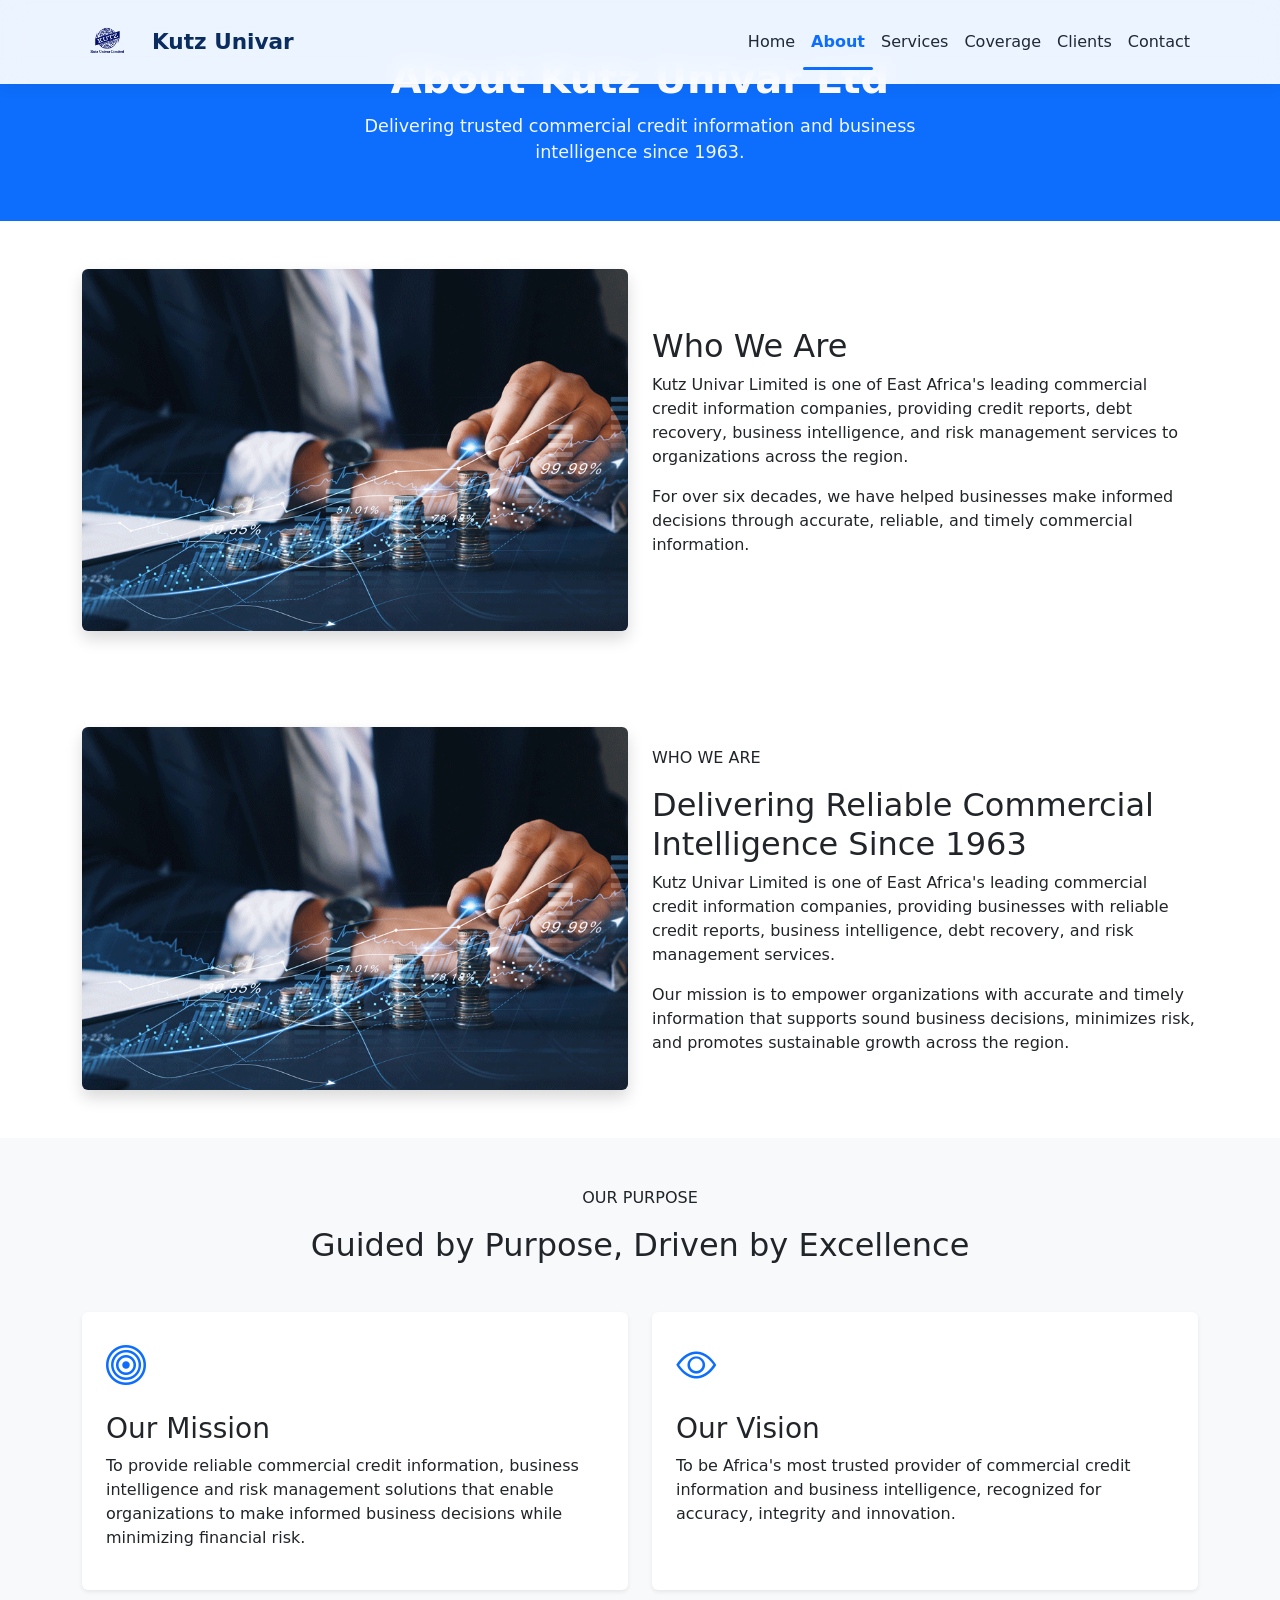
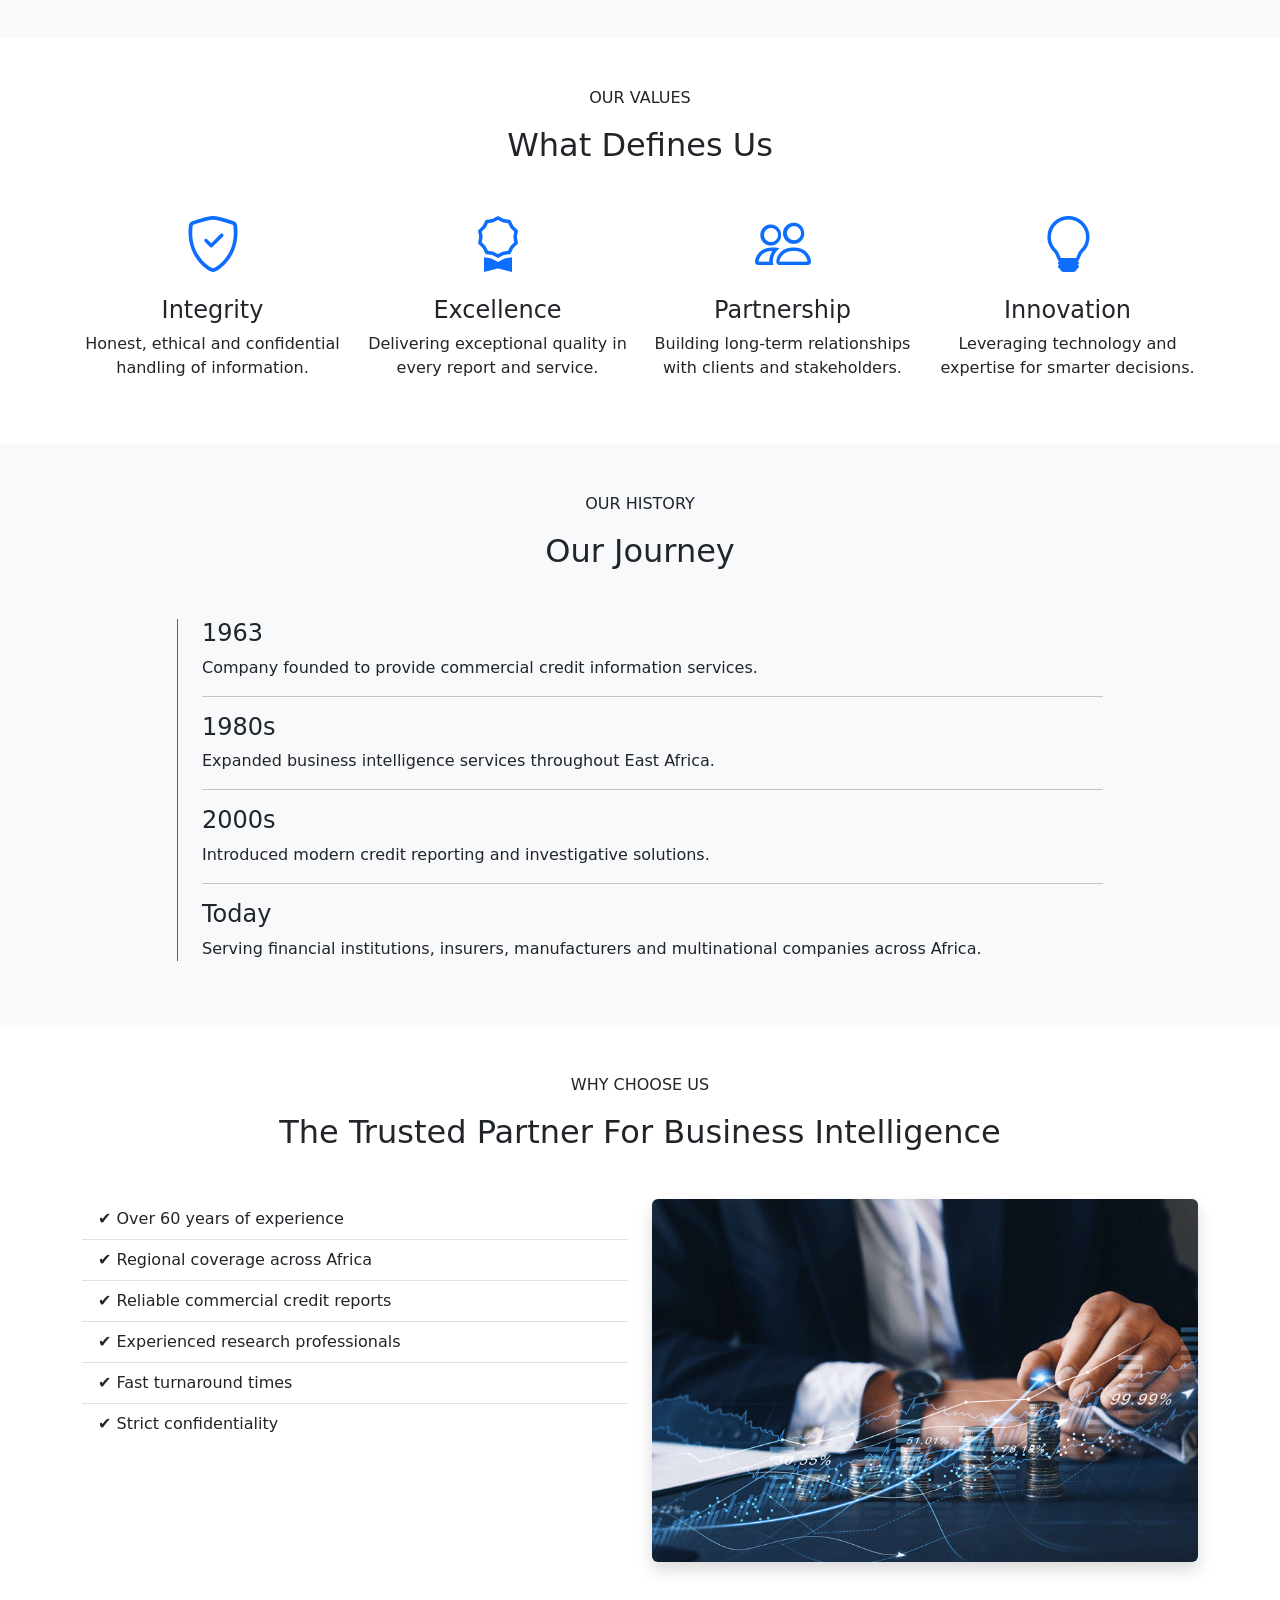
==== about.html @ 9edd84d5 "Update website design and content" ====
<!DOCTYPE html>
<html lang="en">

<head>

    <meta charset="UTF-8">
    <meta name="viewport" content="width=device-width, initial-scale=1.0">

    <title>Kutz Univar Limited</title>

    <!-- Google Fonts -->
    <link rel="preconnect" href="https://fonts.googleapis.com">
    <link rel="preconnect" href="https://fonts.gstatic.com" crossorigin>

    <link href="https://fonts.googleapis.com/css2?family=Inter:wght@300;400;500;600;700&family=Poppins:wght@500;600;700&display=swap" rel="stylesheet">

    <!-- Bootstrap CSS -->
    <link href="https://cdn.jsdelivr.net/npm/bootstrap@5.3.8/dist/css/bootstrap.min.css" rel="stylesheet">

    <!-- Bootstrap Icons -->
    <link rel="stylesheet"
          href="https://cdn.jsdelivr.net/npm/bootstrap-icons@1.11.3/font/bootstrap-icons.min.css">

    <!-- Custom CSS -->
    <link rel="stylesheet" href="assets/css/variables.css">
    <link rel="stylesheet" href="assets/css/style.css">
    <link rel="stylesheet" href="assets/css/responsive.css">

</head>

<body>

    <!-- ================= NAVIGATION ================= -->

    <nav class="navbar navbar-expand-lg fixed-top custom-navbar">

        <div class="container">

            <a class="navbar-brand d-flex align-items-center" href="index.html">
    <img src="assets/images/logo/kutz-univar-logo.png"
     alt="Kutz Univar Logo"
     class="logo me-2">

    <span class="fw-bold">Kutz Univar</span>
</a>

            <button class="navbar-toggler"
                    type="button"
                    data-bs-toggle="collapse"
                    data-bs-target="#mainMenu">

                <span class="navbar-toggler-icon"></span>

            </button>

            <div class="collapse navbar-collapse" id="mainMenu">

                <ul class="navbar-nav ms-auto">

                    <li class="nav-item">
                        <a class="nav-link" href="index.html">Home</a>
                    </li>

                    <li class="nav-item">
                       <a class="nav-link active" href="about.html">About</a>
                    </li>

                    <li class="nav-item">
                        <a class="nav-link" href="services.html">Services</a>
                    </li>

                    <li class="nav-item">
                        <a class="nav-link" href="coverage.html">Coverage</a>
                    </li>

                    <li class="nav-item">
                        <a class="nav-link" href="clients.html">Clients</a>
                    </li>

                    <li class="nav-item">
                        <a class="nav-link" href="contact.html">Contact</a>
                    </li>

                </ul>

            </div>

        </div>

    </nav>
<!-- ================= PAGE HEADER ================= -->

<section class="page-header">

    <div class="container text-center">

        <h1>About Kutz Univar Ltd</h1>

        <p>
            Delivering trusted commercial credit information and business intelligence since 1963.
        </p>

    </div>

</section>
<section class="about py-5">

    <div class="container">

        <div class="row align-items-center">

            <div class="col-lg-6">

                <img src="assets/images/about/about-image.jpg"
                     class="img-fluid rounded shadow"
                     alt="About Kutz Univar">

            </div>

            <div class="col-lg-6">

                <h2>Who We Are</h2>

                <p>

                    Kutz Univar Limited is one of East Africa's leading
                    commercial credit information companies, providing
                    credit reports, debt recovery, business intelligence,
                    and risk management services to organizations across
                    the region.

                </p>

                <p>

                    For over six decades, we have helped businesses make
                    informed decisions through accurate, reliable, and
                    timely commercial information.

                </p>

            </div>

        </div>

    </div>

</section>
<!-- ================= COMPANY STORY ================= -->

<section class="about py-5">

    <div class="container">

        <div class="row align-items-center">

            <div class="col-lg-6">

                <img src="assets/images/about/about-image.jpg"
                     class="img-fluid rounded shadow"
                     alt="About Kutz Univar">

            </div>

            <div class="col-lg-6">

                <span class="section-tag">
                    WHO WE ARE
                </span>

                <h2 class="section-title mt-3">

                    Delivering Reliable Commercial Intelligence Since 1963

                </h2>

                <p>

                    Kutz Univar Limited is one of East Africa's leading
                    commercial credit information companies, providing
                    businesses with reliable credit reports, business
                    intelligence, debt recovery, and risk management
                    services.

                </p>

                <p>

                    Our mission is to empower organizations with accurate
                    and timely information that supports sound business
                    decisions, minimizes risk, and promotes sustainable
                    growth across the region.

                </p>

            </div>

        </div>

    </div>

</section>
<!-- ================= MISSION & VISION ================= -->

<section class="py-5 bg-light">

    <div class="container">

        <div class="text-center mb-5">

            <span class="section-tag">OUR PURPOSE</span>

            <h2 class="section-title mt-3">
                Guided by Purpose, Driven by Excellence
            </h2>

        </div>

        <div class="row g-4">

            <div class="col-lg-6">

                <div class="card h-100 border-0 shadow-sm p-4">

                    <div class="mb-3">
                        <i class="bi bi-bullseye text-primary fs-1"></i>
                    </div>

                    <h3>Our Mission</h3>

                    <p>

                        To provide reliable commercial credit information,
                        business intelligence and risk management solutions
                        that enable organizations to make informed business
                        decisions while minimizing financial risk.

                    </p>

                </div>

            </div>

            <div class="col-lg-6">

                <div class="card h-100 border-0 shadow-sm p-4">

                    <div class="mb-3">
                        <i class="bi bi-eye text-primary fs-1"></i>
                    </div>

                    <h3>Our Vision</h3>

                    <p>

                        To be Africa's most trusted provider of commercial
                        credit information and business intelligence,
                        recognized for accuracy, integrity and innovation.

                    </p>

                </div>

            </div>

        </div>

    </div>

</section>
<!-- ================= CORE VALUES ================= -->

<section class="py-5">

<div class="container">

<div class="text-center mb-5">

<span class="section-tag">OUR VALUES</span>

<h2 class="section-title mt-3">

What Defines Us

</h2>

</div>

<div class="row text-center g-4">

<div class="col-md-3">

<i class="bi bi-shield-check display-4 text-primary"></i>

<h4 class="mt-3">Integrity</h4>

<p>Honest, ethical and confidential handling of information.</p>

</div>

<div class="col-md-3">

<i class="bi bi-award display-4 text-primary"></i>

<h4 class="mt-3">Excellence</h4>

<p>Delivering exceptional quality in every report and service.</p>

</div>

<div class="col-md-3">

<i class="bi bi-people display-4 text-primary"></i>

<h4 class="mt-3">Partnership</h4>

<p>Building long-term relationships with clients and stakeholders.</p>

</div>

<div class="col-md-3">

<i class="bi bi-lightbulb display-4 text-primary"></i>

<h4 class="mt-3">Innovation</h4>

<p>Leveraging technology and expertise for smarter decisions.</p>

</div>

</div>

</div>

</section>
<!-- ================= TIMELINE ================= -->

<section class="py-5 bg-light">

<div class="container">

<div class="text-center mb-5">

<span class="section-tag">

OUR HISTORY

</span>

<h2 class="section-title mt-3">

Our Journey

</h2>

</div>

<div class="row">

<div class="col-lg-10 mx-auto">

<div class="border-start border-primary ps-4">

<h4>1963</h4>

<p>Company founded to provide commercial credit information services.</p>

<hr>

<h4>1980s</h4>

<p>Expanded business intelligence services throughout East Africa.</p>

<hr>

<h4>2000s</h4>

<p>Introduced modern credit reporting and investigative solutions.</p>

<hr>

<h4>Today</h4>

<p>Serving financial institutions, insurers, manufacturers and multinational companies across Africa.</p>

</div>

</div>

</div>

</div>

</section>
<!-- ================= WHY CHOOSE US ================= -->

<section class="py-5">

<div class="container">

<div class="text-center mb-5">

<span class="section-tag">

WHY CHOOSE US

</span>

<h2 class="section-title mt-3">

The Trusted Partner For Business Intelligence

</h2>

</div>

<div class="row">

<div class="col-md-6">

<ul class="list-group list-group-flush">

<li class="list-group-item">✔ Over 60 years of experience</li>

<li class="list-group-item">✔ Regional coverage across Africa</li>

<li class="list-group-item">✔ Reliable commercial credit reports</li>

<li class="list-group-item">✔ Experienced research professionals</li>

<li class="list-group-item">✔ Fast turnaround times</li>

<li class="list-group-item">✔ Strict confidentiality</li>

</ul>

</div>

<div class="col-md-6">

<img src="assets/images/about/about-image.jpg"

class="img-fluid rounded shadow"

alt="Why Choose Us">

</div>

</div>

</div>

</section>

    <script src="https://cdn.jsdelivr.net/npm/bootstrap@5.3.8/dist/js/bootstrap.bundle.min.js"></script>


</body>

</html>
---- assets/css/style.css ----
/* ===========================
   HERO SECTION
=========================== */

.hero {
    position: relative;
    min-height: 100vh;
    display: flex;
    align-items: center;
    background: url("../images/hero/hero-bg.jpg") center center/cover no-repeat;
}

.hero-overlay {
    position: absolute;
    top: 0;
    left: 0;
    width: 100%;
    height: 100%;
    background: rgba(0, 0, 0, 0.6);
}

.hero-content {
    position: relative;
    z-index: 2;
    color: white;
}

.hero-tag {
    display: inline-block;
    background: #0d6efd;
    padding: 10px 20px;
    border-radius: 30px;
    margin-bottom: 20px;
    font-size: 14px;
    letter-spacing: 1px;
}

.hero h1 {
    font-size: 4rem;
    font-weight: bold;
    margin-bottom: 20px;
}

.hero p {
    font-size: 1.2rem;
    max-width: 650px;
    margin-bottom: 30px;
}

.hero-buttons {
    display: flex;
    gap: 15px;
    margin-bottom: 40px;
    flex-wrap: wrap;
}

.hero-stats {
    display: flex;
    gap: 40px;
    flex-wrap: wrap;
}

.hero-stats h3 {
    font-size: 2rem;
    margin-bottom: 5px;
}

.hero-stats span {
    color: #ddd;
}
/* ===========================
   SERVICES
=========================== */

.services {
    padding: 100px 0;
}

.service-card {
    background: #fff;
    padding: 40px 30px;
    border-radius: 15px;
    text-align: center;
    transition: 0.3s;
    box-shadow: 0 10px 30px rgba(0,0,0,0.08);
    height: 100%;
}

.service-card:hover {
    transform: translateY(-10px);
    box-shadow: 0 20px 40px rgba(0,0,0,0.12);
}

.service-card i {
    font-size: 48px;
    color: #0d6efd;
    margin-bottom: 20px;
}

.service-card h4 {
    font-weight: 600;
    margin-bottom: 15px;
}
/* ===========================
   LOGO
=========================== */

.navbar-brand img {
    height: 100px;
    width: auto;
}

.navbar-brand span {
    font-size: 1.3rem;
    font-weight: 700;
}
/* ===========================
   NAVBAR
=========================== */

.custom-navbar {
    background: rgba(255, 255, 255, 0.92);
    backdrop-filter: blur(12px);
    -webkit-backdrop-filter: blur(12px);
    box-shadow: 0 2px 15px rgba(0, 0, 0, 0.08);
    padding: 12px 0;
}

.custom-navbar .navbar-brand span {
    color: #0b2c5f;
    font-weight: 700;
}

.custom-navbar .nav-link {
    color: #1f2937;
    font-weight: 500;
    transition: color 0.3s ease;
}

.custom-navbar .nav-link:hover,
.custom-navbar .nav-link.active {
    color: #0d6efd;
}

.logo {
    height: 100px;
    width: auto;
    object-fit: contain;
}
/* ===========================
   PAGE HEADER
=========================== */

.page-header {

    background: linear-gradient(
        rgba(13, 110, 253, 0.85),
        rgba(13, 110, 253, 0.85)
    ),
    url("../images/hero/hero-bg.jpg");

    background-size: cover;
    background-position: center;
    background-repeat: no-repeat;

    padding: 180px 0 100px;

    text-align: center;

    color: #fff;

}

.page-header h1{

    font-size: 3.5rem;

    font-weight: 700;

    margin-bottom: 20px;

}

.page-header p{

    font-size: 1.2rem;

    max-width: 750px;

    margin: auto;

    opacity: .95;

}
/* ===========================
   SERVICE CARDS
=========================== */

.service-card{

    position: relative;

    min-height: 340px;

    border-radius: 20px;

    overflow: hidden;

    padding: 40px 30px;

    display: flex;

    flex-direction: column;

    justify-content: flex-end;

    color: white;

    background-size: cover;

    background-position: center;

    transition: .4s ease;

}
.service-card::before{

    content:"";

    position:absolute;

    top:0;

    left:0;

    width:100%;

    height:100%;

    background:rgba(0,0,0,.55);

}
.service-card>*{

    position:relative;

    z-index:2;

}
.service-card:hover{

    transform:translateY(-8px);

}
/* Service Background Images */

.service-credit{

    background-image:url("../images/services/credit-reports.jpg");

}

.service-investigation{

    background-image:url("../images/services/business-investigation.jpg");

}

.service-debt{

    background-image:url("../images/services/debt-recovery.jpg");

}

.service-market{

    background-image:url("../images/services/market-intelligence.jpg");

}

.service-due{

    background-image:url("../images/services/due-diligence.jpg");

}

.service-risk{

    background-image:url("../images/services/risk-management.jpg");

}
/* ===========================
   PROCESS SECTION
=========================== */

.process-section{

    background:#f8fafc;

}

.process-wrapper{

    display:flex;

    justify-content:space-between;

    gap:30px;

    position:relative;

    margin-top:60px;

}

.process-wrapper::before{

    content:"";

    position:absolute;

    top:45px;

    left:8%;

    width:84%;

    height:4px;

    background:#dbe4f0;

    z-index:1;

}

.process-step{

    flex:1;

    text-align:center;

    position:relative;

    z-index:2;

}

.process-icon{

    width:90px;

    height:90px;

    background:#0d6efd;

    border-radius:50%;

    margin:auto;

    display:flex;

    align-items:center;

    justify-content:center;

    color:#fff;

    font-size:2rem;

    box-shadow:0 10px 25px rgba(13,110,253,.25);

    transition:.3s;

}

.process-step:hover .process-icon{

    transform:translateY(-8px) scale(1.08);

    background:#084298;

}

.process-step h5{

    margin-top:25px;

    font-weight:700;

}

.process-step p{

    color:#666;

    font-size:.95rem;

    line-height:1.7;

}
/* ======================
CONTACT PAGE
====================== */

.page-banner{

padding:140px 0 80px;

background:#0b4f8a;

color:white;

text-align:center;

}

.page-banner h1{

font-size:52px;

font-weight:700;

}

.contact-section{

padding:80px 0;

}

.contact-card{

background:white;

padding:40px;

border-radius:12px;

box-shadow:0 15px 40px rgba(0,0,0,.08);

}

.contact-section h5{

margin-top:25px;

font-weight:700;

color:#0b4f8a;

}

.contact-section a{

text-decoration:none;

}

.contact-section .btn{

margin-top:15px;

}
/* ===========================
   PAGE HEADER
=========================== */

.page-header{
    background:#0d6efd;
    color:#fff;
    padding:55px 0;
    text-align:center;
}

.page-header h1{
    font-size:2.5rem;
    font-weight:700;
    margin-bottom:10px;
}

.page-header p{
    margin:0 auto;
    font-size:1.1rem;
    max-width:600px;
}
/* ===========================
   CONTACT
=========================== */

<h3 class="mb-4">Get in Touch</h3>

<div class="contact-card">

    <h5>Office Address</h5>

    <p>
        P.O. Box 40756-00100<br>
        Nairobi, Kenya
    </p>

    <hr>

    <h5>Telephone</h5>

    <p>
        020 6650389<br>
        020 6558616<br>
        020 6558747<br>
        020 650389<br>
        020 6650390
    </p>

    <hr>

    <h5>Mobile</h5>

    <p>
        +254 737 541434<br>
        +254 795 012221
    </p>

    <hr>

    <h5>Email</h5>

    <p>
        reporting@kutzunivar.com<br>
        collection@kutzunivar.com
    </p>

</div>
/* Navigation */

.navbar-nav .nav-link{
    color:#333;
    font-weight:500;
    margin-left:10px;
    transition:0.3s;
}

.navbar-nav .nav-link:hover{
    color:#0d6efd;
}

.navbar-nav .nav-link.active{
    color:#0d6efd !important;
    font-weight:700;
    position:relative;
}

.navbar-nav .nav-link.active::after{
    content:"";
    position:absolute;
    left:0;
    bottom:-8px;
    width:100%;
    height:3px;
    background:#0d6efd;
    border-radius:5px;
}
/* ===========================
   NAVBAR IMPROVEMENTS
=========================== */

.navbar{

    padding:12px 0;

    transition:0.3s;

}

.navbar-brand{

    display:flex;

    align-items:center;

    font-size:1.4rem;

    font-weight:700;

}

.navbar-nav .nav-link{

    padding:8px 15px;

    font-size:16px;

}
/* ===========================
   LOGO
=========================== */

.navbar-brand{

    display:flex;
    align-items:center;
    gap:12px;
    text-decoration:none;

}

.navbar-brand .logo{

    width:50px;
    height:50px;
    object-fit:contain;

}

.navbar-brand span{

    font-size:1.35rem;
    font-weight:700;
    color:#212529;
    line-height:1;

}
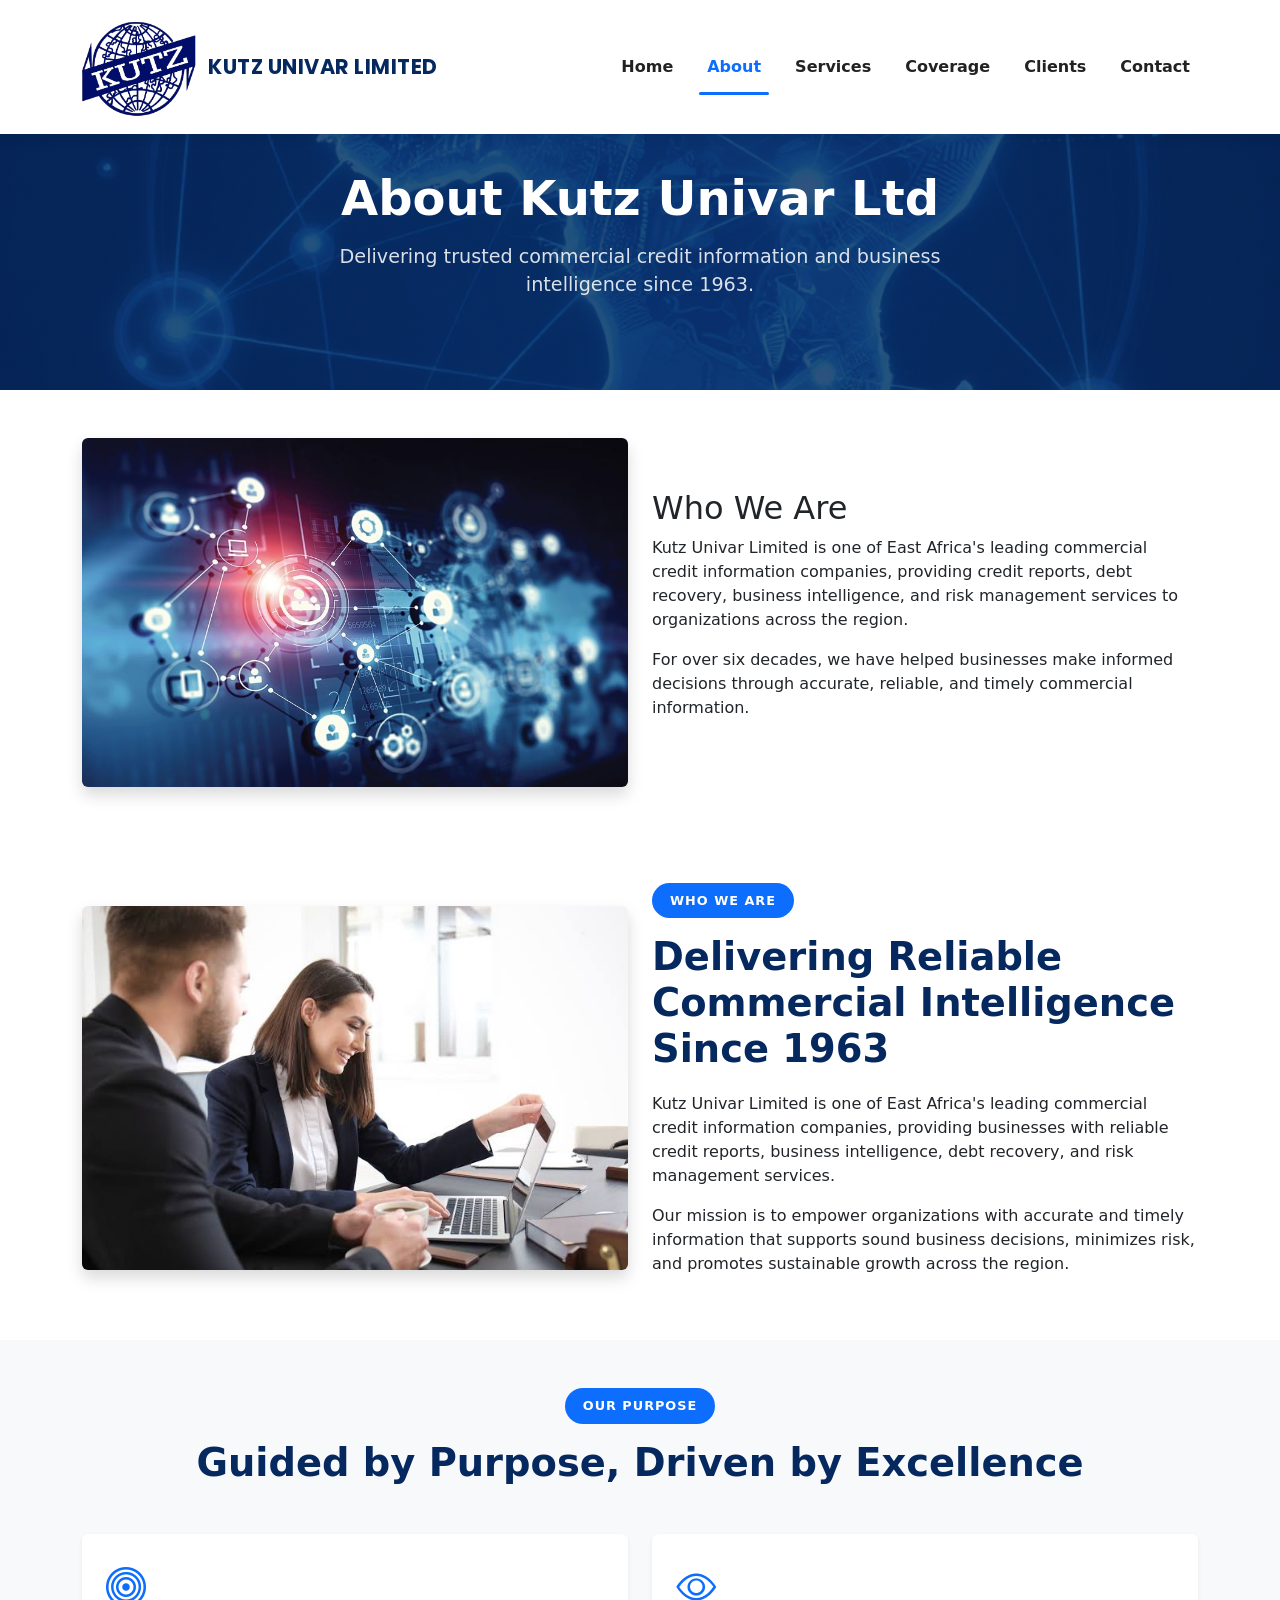
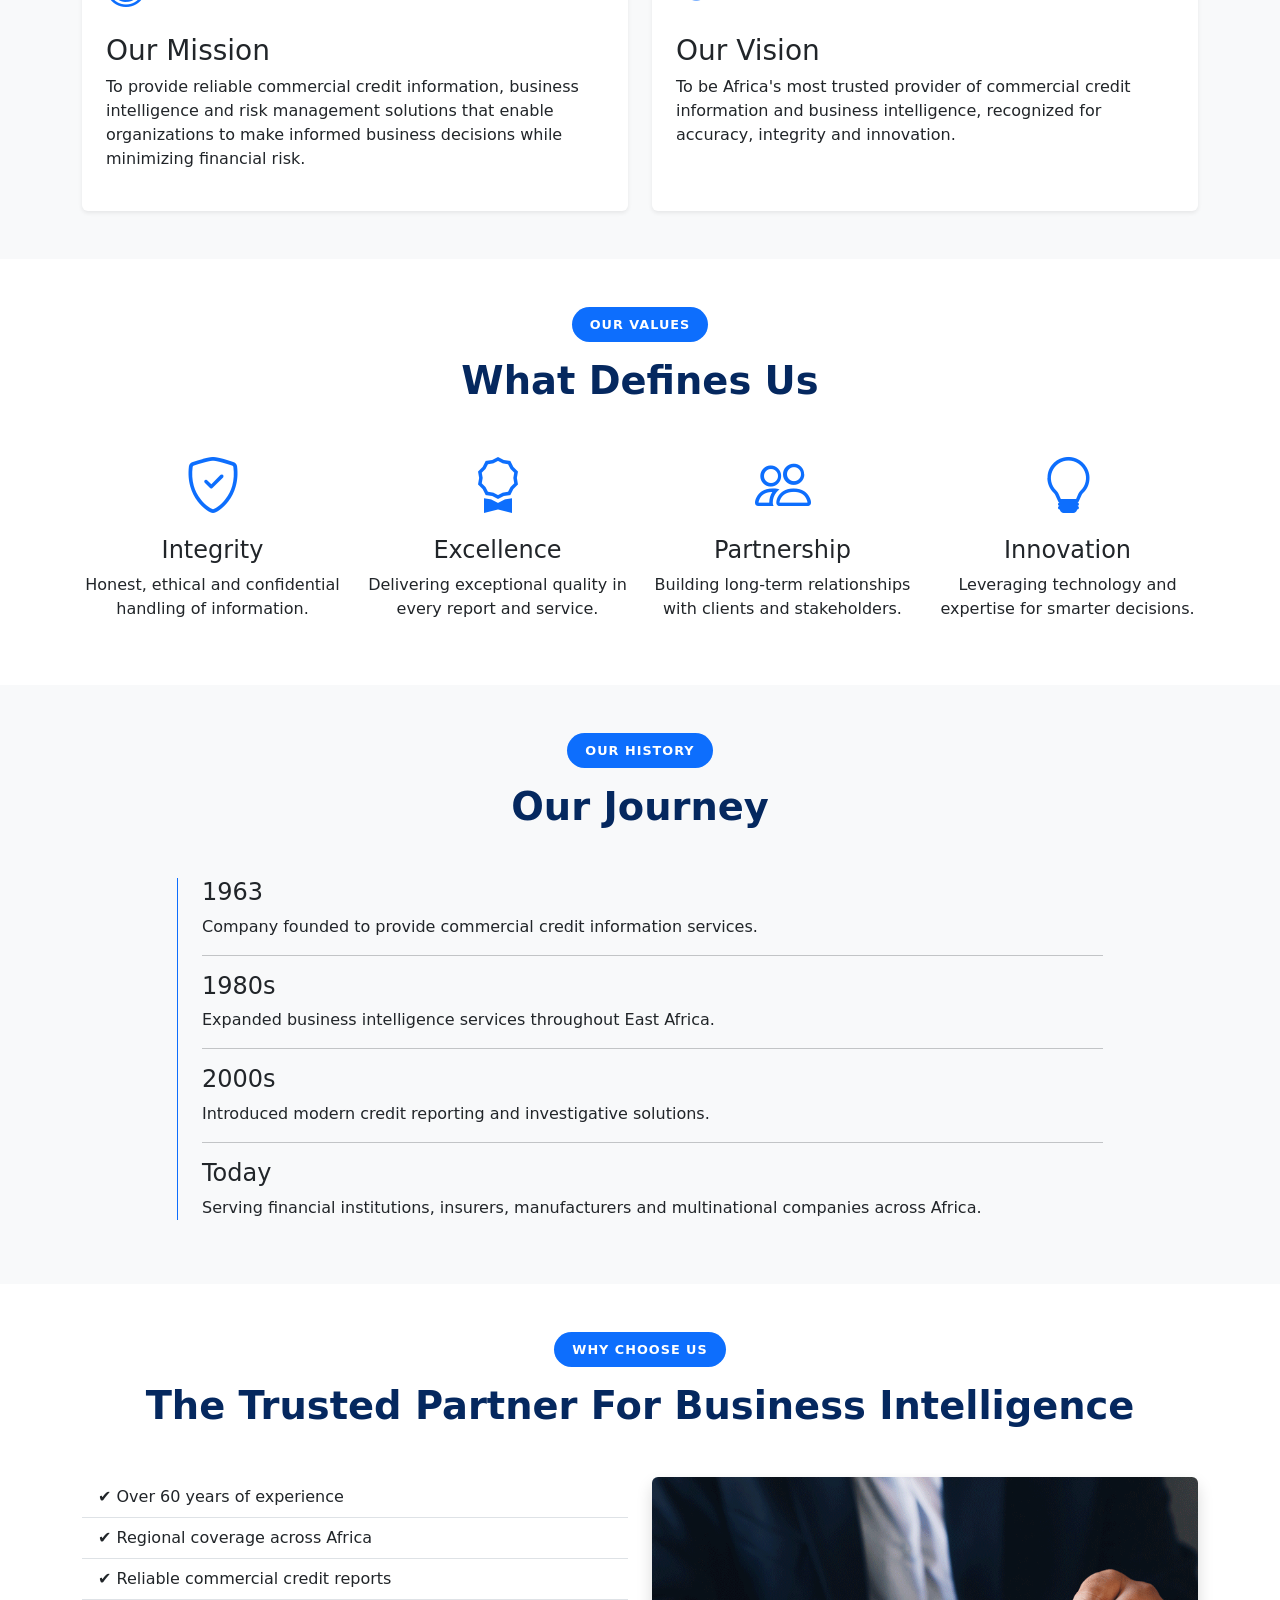
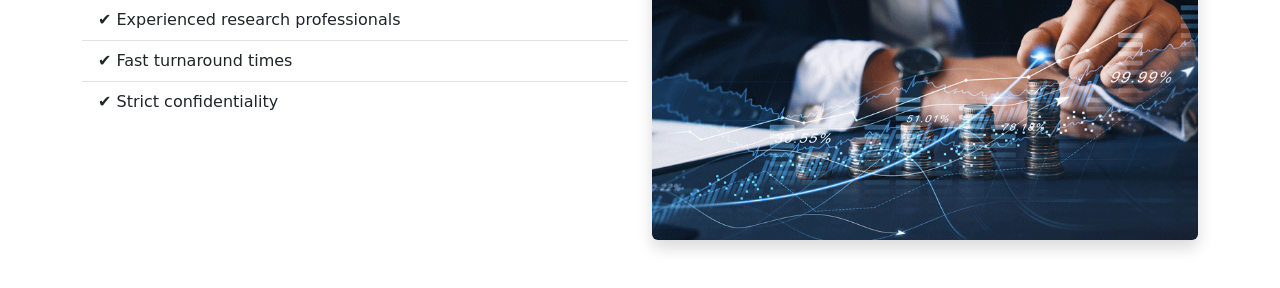
==== commit cf716c7f: "Redesign company pages and standardize navigation" ====
--- a/about.html
+++ b/about.html
@@ -37,11 +37,15 @@
         <div class="container">
 
             <a class="navbar-brand d-flex align-items-center" href="index.html">
+
     <img src="assets/images/logo/kutz-univar-logo.png"
-     alt="Kutz Univar Logo"
-     class="logo me-2">
-
-    <span class="fw-bold">Kutz Univar</span>
+         alt="Kutz Univar Limited Logo"
+         class="navbar-logo">
+
+    <span class="company-name">
+        KUTZ UNIVAR LIMITED
+    </span>
+
 </a>
 
             <button class="navbar-toggler"
@@ -111,7 +115,7 @@
 
             <div class="col-lg-6">
 
-                <img src="assets/images/about/about-image.jpg"
+                <img src="assets/images/about/who-we-are.jpg"
                      class="img-fluid rounded shadow"
                      alt="About Kutz Univar">
 
@@ -156,7 +160,7 @@
 
             <div class="col-lg-6">
 
-                <img src="assets/images/about/about-image.jpg"
+                <img src="assets/images/about/commercial-intelligence.jpg"
                      class="img-fluid rounded shadow"
                      alt="About Kutz Univar">
 
--- a/assets/css/style.css
+++ b/assets/css/style.css
@@ -118,34 +118,41 @@
    NAVBAR
 =========================== */
 
-.custom-navbar {
-    background: rgba(255, 255, 255, 0.92);
-    backdrop-filter: blur(12px);
-    -webkit-backdrop-filter: blur(12px);
-    box-shadow: 0 2px 15px rgba(0, 0, 0, 0.08);
-    padding: 12px 0;
-}
-
-.custom-navbar .navbar-brand span {
-    color: #0b2c5f;
-    font-weight: 700;
-}
-
-.custom-navbar .nav-link {
-    color: #1f2937;
-    font-weight: 500;
-    transition: color 0.3s ease;
-}
-
-.custom-navbar .nav-link:hover,
-.custom-navbar .nav-link.active {
-    color: #0d6efd;
-}
-
-.logo {
-    height: 100px;
-    width: auto;
-    object-fit: contain;
+.custom-navbar{
+    background:#ffffff;
+    box-shadow:0 8px 30px rgba(0,0,0,.08);
+    padding:12px 0;
+    transition:.3s;
+}
+
+.navbar-brand{
+    display:flex;
+    align-items:center;
+    gap:15px;
+}
+
+.navbar-logo{
+    width:78px;
+    height:auto;
+}
+
+.company-name{
+    font-family:'Poppins',sans-serif;
+    font-size:1.6rem;
+    font-weight:700;
+    color:#0b2d69;
+    letter-spacing:.5px;
+}
+
+.navbar-nav .nav-link{
+    color:#222;
+    font-weight:600;
+    margin-left:18px;
+}
+
+.navbar-nav .nav-link:hover,
+.navbar-nav .nav-link.active{
+    color:#0b2d69;
 }
 /* ===========================
    PAGE HEADER
@@ -589,32 +596,1404 @@
     font-size:16px;
 
 }
-/* ===========================
-   LOGO
-=========================== */
+/* ==========================
+   NAVBAR LOGO
+========================== */
 
 .navbar-brand{
-
     display:flex;
     align-items:center;
     gap:12px;
     text-decoration:none;
-
-}
-
-.navbar-brand .logo{
-
-    width:50px;
-    height:50px;
+}
+
+.navbar-logo{
+    width:65px;
+    height:65px;
     object-fit:contain;
-
-}
-
-.navbar-brand span{
-
+}
+
+.company-name{
+    font-family:'Poppins', sans-serif;
     font-size:1.35rem;
     font-weight:700;
-    color:#212529;
-    line-height:1;
-
+    color:#05285F;
+}
+
+.custom-navbar{
+    background:#fff;
+    padding:12px 0;
+    box-shadow:0 2px 12px rgba(0,0,0,.08);
+}
+/*==========================
+    PAGE BANNER
+==========================*/
+
+.page-header {
+    background: linear-gradient(rgba(5, 40, 95, 0.80), rgba(5, 40, 95, 0.80)),
+                url("../images/backgrounds/africa-Network.png");
+    background-size: cover;
+    background-position: center;
+    background-repeat: no-repeat;
+    padding: 160px 0 90px;
+    text-align: center;
+    color: #fff;
+}
+
+.page-header h1 {
+    font-size: 3rem;
+    font-weight: 700;
+    margin-bottom: 15px;
+}
+
+.page-header p {
+    font-size: 1.2rem;
+    max-width: 700px;
+    margin: auto;
+    color: rgba(255,255,255,.9);
+}
+/* ==========================
+   SECTION TITLES
+========================== */
+
+.section-tag {
+    display: inline-block;
+    background: #0d6efd;
+    color: #fff;
+    padding: 8px 18px;
+    border-radius: 30px;
+    font-size: .8rem;
+    font-weight: 600;
+    letter-spacing: 1px;
+    text-transform: uppercase;
+}
+
+.section-title {
+    font-size: 2.4rem;
+    font-weight: 700;
+    color: #05285f;
+    margin-bottom: 20px;
+}
+section {
+    padding-top: 80px;
+    padding-bottom: 80px;
+}
+/* ==========================
+   WHO WE SERVE
+========================== */
+
+.who-we-serve{
+
+    background:#ffffff;
+
+}
+
+.service-list{
+
+    display:flex;
+
+    flex-direction:column;
+
+    gap:25px;
+
+}
+
+.service-item{
+
+    display:flex;
+
+    gap:20px;
+
+    align-items:flex-start;
+
+}
+
+.icon-circle{
+
+    width:60px;
+
+    height:60px;
+
+    border-radius:50%;
+
+    background:#0d6efd;
+
+    color:#fff;
+
+    display:flex;
+
+    justify-content:center;
+
+    align-items:center;
+
+    font-size:28px;
+
+    flex-shrink:0;
+
+}
+
+.service-item h5{
+
+    font-weight:700;
+
+    color:#05285f;
+
+    margin-bottom:6px;
+
+}
+
+.service-item p{
+
+    margin:0;
+
+    color:#666;
+
+}
+/* ==========================
+   WHY CLIENTS
+========================== */
+
+.why-clients{
+
+    background:#f8fafc;
+
+}
+
+.feature-card{
+
+    background:#fff;
+
+    border-radius:18px;
+
+    padding:40px 30px;
+
+    text-align:center;
+
+    height:100%;
+
+    box-shadow:0 12px 35px rgba(0,0,0,.08);
+
+    transition:.35s;
+
+}
+
+.feature-card:hover{
+
+    transform:translateY(-10px);
+
+    box-shadow:0 20px 45px rgba(0,0,0,.15);
+
+}
+
+.feature-icon{
+
+    width:80px;
+
+    height:80px;
+
+    border-radius:50%;
+
+    margin:auto;
+
+    margin-bottom:25px;
+
+    background:#0d6efd;
+
+    color:#fff;
+
+    display:flex;
+
+    justify-content:center;
+
+    align-items:center;
+
+    font-size:34px;
+
+}
+
+.feature-card h3{
+
+    color:#0d6efd;
+
+    font-weight:700;
+
+    margin-bottom:8px;
+
+}
+
+.feature-card h5{
+
+    font-weight:600;
+
+    margin-bottom:15px;
+
+}
+
+.feature-card p{
+
+    color:#666;
+
+    margin:0;
+
+}
+/* ==========================
+   WORK PROCESS
+========================== */
+
+.work-process{
+
+    background:#ffffff;
+
+}
+
+.process-card{
+
+    background:#fff;
+
+    padding:35px;
+
+    border-radius:18px;
+
+    text-align:center;
+
+    height:100%;
+
+    border:1px solid #ececec;
+
+    box-shadow:0 10px 30px rgba(0,0,0,.08);
+
+    transition:.35s;
+
+}
+
+.process-card:hover{
+
+    transform:translateY(-8px);
+
+    box-shadow:0 18px 40px rgba(0,0,0,.15);
+
+}
+
+.process-number{
+
+    width:70px;
+
+    height:70px;
+
+    margin:auto;
+
+    margin-bottom:25px;
+
+    border-radius:50%;
+
+    background:#0d6efd;
+
+    color:#fff;
+
+    display:flex;
+
+    justify-content:center;
+
+    align-items:center;
+
+    font-size:24px;
+
+    font-weight:700;
+
+}
+
+.process-card h5{
+
+    font-weight:700;
+
+    margin-bottom:15px;
+
+    color:#05285f;
+
+}
+
+.process-card p{
+
+    color:#666;
+
+    margin:0;
+
+}
+/* ==========================
+   CALL TO ACTION
+========================== */
+
+.cta-section{
+
+    position:relative;
+
+    background:url("../images/backgrounds/africa-Network.png") center center/cover no-repeat;
+
+    padding:120px 0;
+
+    color:#fff;
+
+    overflow:hidden;
+
+}
+
+.cta-overlay{
+
+    position:absolute;
+
+    top:0;
+
+    left:0;
+
+    width:100%;
+
+    height:100%;
+
+    background:rgba(5,40,95,.82);
+
+}
+
+.cta-section .container{
+
+    position:relative;
+
+    z-index:2;
+
+}
+
+.cta-section h2{
+
+    font-size:3rem;
+
+    font-weight:700;
+
+}
+
+.cta-section p{
+
+    color:rgba(255,255,255,.92);
+
+    max-width:750px;
+
+    margin:auto;
+
+}
+
+.cta-section .btn{
+
+    padding:14px 32px;
+
+    border-radius:50px;
+
+    font-weight:600;
+
+}
+
+.cta-section .btn-primary{
+
+    background:#0d6efd;
+
+    border:none;
+
+}
+
+.cta-section .btn-outline-light:hover{
+
+    background:#fff;
+
+    color:#05285f;
+
+}
+/* ==========================
+   FOOTER
+========================== */
+
+.footer{
+
+    background:#05285f;
+
+    color:#fff;
+
+    padding:70px 0 25px;
+
+}
+
+.footer h4,
+.footer h5{
+
+    margin-bottom:20px;
+
+    font-weight:700;
+
+}
+
+.footer p{
+
+    color:#d7d7d7;
+
+}
+
+.footer ul{
+
+    padding:0;
+
+}
+
+.footer li{
+
+    margin-bottom:10px;
+
+}
+
+.footer a{
+
+    color:#d7d7d7;
+
+    text-decoration:none;
+
+    transition:.3s;
+
+}
+
+.footer a:hover{
+
+    color:#fff;
+
+    padding-left:5px;
+
+}
+
+.footer hr{
+
+    margin:40px 0 20px;
+
+    border-color:rgba(255,255,255,.2);
+
+}
+/* ==========================
+   COVERAGE - COUNTRIES
+========================== */
+
+.country-card{
+
+    background:#fff;
+
+    border-radius:16px;
+
+    padding:35px 20px;
+
+    text-align:center;
+
+    box-shadow:0 8px 25px rgba(0,0,0,.08);
+
+    transition:.3s;
+
+    height:100%;
+}
+
+.country-card:hover{
+
+    transform:translateY(-8px);
+
+    box-shadow:0 15px 35px rgba(0,0,0,.15);
+}
+
+.country-card{
+
+    font-size:3rem;
+}
+
+.country-card h5{
+
+    margin-top:15px;
+
+    color:#05285F;
+
+    font-weight:600;
+}
+/* ==========================
+   AFRICA NETWORK
+========================== */
+
+.coverage-network{
+
+    background:#f8fafc;
+
+}
+
+.country-list{
+
+    display:flex;
+
+    flex-direction:column;
+
+    gap:18px;
+
+}
+
+.country-item{
+
+    display:flex;
+
+    align-items:center;
+
+    gap:18px;
+
+    background:#fff;
+
+    padding:18px 22px;
+
+    border-radius:14px;
+
+    box-shadow:0 8px 20px rgba(0,0,0,.08);
+
+    transition:.3s;
+
+}
+
+.country-item:hover{
+
+    transform:translateX(8px);
+
+    box-shadow:0 15px 35px rgba(0,0,0,.12);
+
+}
+
+.country-item span{
+
+    font-size:2rem;
+
+}
+
+.country-item h5{
+
+    margin:0;
+
+    color:#05285F;
+
+    font-weight:600;
+
+}
+
+.country-item small{
+
+    color:#777;
+
+}
+/* ==========================
+   COVERAGE FEATURES
+========================== */
+
+.coverage-feature{
+
+    background:#ffffff;
+
+    border-radius:18px;
+
+    padding:35px 25px;
+
+    text-align:center;
+
+    height:100%;
+
+    border:1px solid #e5e7eb;
+
+    box-shadow:0 10px 30px rgba(0,0,0,.08);
+
+    transition:.35s;
+
+}
+
+.coverage-feature:hover{
+
+    transform:translateY(-8px);
+
+    box-shadow:0 20px 40px rgba(0,0,0,.15);
+
+}
+
+.coverage-feature h3{
+
+    color:#0d6efd;
+
+    font-size:2.3rem;
+
+    font-weight:700;
+
+    margin-bottom:10px;
+
+}
+
+.coverage-feature p{
+
+    margin:0;
+
+    color:#555;
+
+}
+/*==========================
+   COVERAGE PROCESS
+===========================*/
+
+.coverage-process{
+
+    background:#f8fafc;
+
+}
+
+.process-card{
+
+    background:#fff;
+
+    border-radius:18px;
+
+    padding:40px 30px;
+
+    text-align:center;
+
+    height:100%;
+
+    box-shadow:0 10px 30px rgba(0,0,0,.08);
+
+    transition:.35s;
+
+    border-top:5px solid #0d6efd;
+
+}
+
+.process-card:hover{
+
+    transform:translateY(-10px);
+
+    box-shadow:0 18px 40px rgba(0,0,0,.15);
+
+}
+
+.process-icon{
+
+    width:90px;
+
+    height:90px;
+
+    margin:0 auto 25px;
+
+    border-radius:50%;
+
+    background:linear-gradient(135deg,#0d6efd,#004aad);
+
+    display:flex;
+
+    justify-content:center;
+
+    align-items:center;
+
+    color:#fff;
+
+    font-size:2.2rem;
+
+    box-shadow:0 10px 25px rgba(13,110,253,.30);
+
+}
+.process-card h4{
+
+    color:#05285F;
+
+    margin-bottom:15px;
+
+    font-weight:700;
+
+}
+
+.process-card p{
+
+    color:#666;
+
+    margin-bottom:0;
+
+}
+/*==========================
+      COVERAGE CTA
+===========================*/
+
+.coverage-cta{
+
+    background:#f8fafc;
+
+}
+
+.cta-box{
+
+    background:linear-gradient(135deg,#05285F,#0d6efd);
+
+    color:#fff;
+
+    padding:60px;
+
+    border-radius:24px;
+
+    box-shadow:0 20px 50px rgba(0,0,0,.20);
+
+}
+
+.cta-box h2{
+
+    font-size:2.3rem;
+
+    font-weight:700;
+
+    margin-bottom:20px;
+
+}
+
+.cta-box p{
+
+    opacity:.95;
+
+}
+
+.cta-box .btn{
+
+    padding:14px 30px;
+
+    font-weight:600;
+
+    border-radius:50px;
+
+}
+
+.cta-box .btn-outline-primary{
+
+    background:#fff;
+
+    color:#05285F;
+
+    border-color:#fff;
+
+}
+
+.cta-box .btn-outline-primary:hover{
+
+    background:transparent;
+
+    color:#fff;
+
+    border-color:#fff;
+
+}
+/*==========================
+      CONTACT PAGE
+===========================*/
+
+.contact-card{
+
+    background:#ffffff;
+
+    border-radius:20px;
+
+    padding:35px;
+
+    box-shadow:0 15px 35px rgba(0,0,0,.08);
+
+}
+
+.contact-item{
+
+    display:flex;
+
+    align-items:flex-start;
+
+    gap:18px;
+
+    margin-bottom:28px;
+
+}
+
+.contact-item:last-child{
+
+    margin-bottom:0;
+
+}
+
+.contact-item i{
+
+    width:55px;
+
+    height:55px;
+
+    border-radius:50%;
+
+    background:#0d6efd;
+
+    color:#fff;
+
+    display:flex;
+
+    align-items:center;
+
+    justify-content:center;
+
+    font-size:1.3rem;
+
+    flex-shrink:0;
+
+}
+
+.contact-item h5{
+
+    margin-bottom:6px;
+
+    color:#05285F;
+
+    font-weight:600;
+
+}
+
+.contact-item p{
+
+    margin:0;
+
+    color:#666;
+
+}
+
+.contact-form{
+
+    background:#ffffff;
+
+    border-radius:20px;
+
+    padding:40px;
+
+    box-shadow:0 15px 35px rgba(0,0,0,.08);
+
+}
+
+.contact-form .form-control{
+
+    border-radius:12px;
+
+    padding:14px;
+
+}
+
+.contact-form .btn{
+
+    padding:14px 35px;
+
+    border-radius:50px;
+
+    font-weight:600;
+
+}
+.page-header{
+
+    padding:170px 0 90px;
+
+}
+.contact-section{
+
+    padding-top:40px;
+
+}
+/*==========================
+      FIND US
+===========================*/
+
+.find-us{
+
+    background:#f8fafc;
+
+}
+
+.map-container{
+
+    border-radius:20px;
+
+    overflow:hidden;
+
+    box-shadow:0 15px 35px rgba(0,0,0,.10);
+
+}
+
+.office-card{
+
+    background:#fff;
+
+    padding:40px;
+
+    border-radius:18px;
+
+    box-shadow:0 15px 40px rgba(0,0,0,.08);
+
+}
+
+.office-card h4{
+
+    color:#05285F;
+
+    font-weight:700;
+
+    margin-bottom:20px;
+
+}
+
+.office-info{
+
+    display:flex;
+
+    flex-direction:column;
+
+    gap:28px;
+
+}
+
+.info-row{
+
+    display:flex;
+
+    align-items:flex-start;
+
+    gap:18px;
+
+}
+
+.info-icon{
+
+    width:45px;
+
+    height:45px;
+
+    border-radius:50%;
+
+    background:#eef5ff;
+
+    display:flex;
+
+    align-items:center;
+
+    justify-content:center;
+
+    flex-shrink:0;
+
+}
+
+.info-icon i{
+
+    color:#0d6efd;
+
+    font-size:20px;
+
+}
+
+.info-text strong{
+
+    display:block;
+
+    color:#05285F;
+
+    margin-bottom:6px;
+
+    font-size:16px;
+
+}
+
+.info-text p{
+
+    margin:0;
+
+    color:#666;
+
+    line-height:1.7;
+
+}
+
+.info-text a{
+
+    color:#0d6efd;
+
+    text-decoration:none;
+
+}
+
+.info-text a:hover{
+
+    text-decoration:underline;
+    /*==========================
+        HERO SECTION
+===========================*/
+
+.hero-section{
+
+    position:relative;
+
+    background:linear-gradient(135deg,#05285F 0%,#0d6efd 100%);
+
+    color:#fff;
+
+    overflow:hidden;
+
+}
+
+.hero-overlay{
+
+    position:absolute;
+
+    inset:0;
+
+    background:rgba(0,0,0,.20);
+
+}
+
+.hero-section .container{
+
+    position:relative;
+
+    z-index:2;
+
+}
+
+.hero-tag{
+
+    display:inline-block;
+
+    background:rgba(255,255,255,.15);
+
+    color:#fff;
+
+    padding:8px 18px;
+
+    border-radius:50px;
+
+    font-size:14px;
+
+    letter-spacing:1px;
+
+    margin-bottom:25px;
+
+}
+
+.hero-title{
+
+    font-size:3.4rem;
+
+    font-weight:700;
+
+    line-height:1.2;
+
+    margin-bottom:25px;
+
+}
+
+.hero-title span{
+
+    color:#FFD54A;
+
+}
+
+.hero-text{
+
+    font-size:1.15rem;
+
+    line-height:1.8;
+
+    max-width:650px;
+
+    margin-bottom:35px;
+
+    opacity:.95;
+
+}
+
+.hero-buttons{
+
+    margin-bottom:55px;
+
+}
+
+.hero-image{
+
+    max-height:600px;
+
+    animation:floatImage 5s ease-in-out infinite;
+
+}
+
+.hero-stats{
+
+    display:flex;
+
+    gap:25px;
+
+    flex-wrap:wrap;
+
+}
+
+.stat-box{
+
+    background:rgba(255,255,255,.12);
+
+    backdrop-filter:blur(10px);
+
+    padding:22px;
+
+    border-radius:16px;
+
+    min-width:170px;
+
+}
+
+.stat-box h3{
+
+    font-size:2rem;
+
+    margin-bottom:5px;
+
+    color:#FFD54A;
+
+}
+
+.stat-box p{
+
+    margin:0;
+
+    font-size:.95rem;
+
+}
+
+@keyframes floatImage{
+
+    0%{transform:translateY(0);}
+
+    50%{transform:translateY(-12px);}
+
+    100%{transform:translateY(0);}
+
+}
+/*==========================
+     TRUSTED CLIENTS
+===========================*/
+
+.trusted-clients{
+
+    background:#f8f9fc;
+
+}
+
+.client-logo-grid{
+
+    display:grid;
+
+    grid-template-columns:repeat(4,1fr);
+
+    gap:30px;
+
+}
+
+.client-logo{
+
+    background:#fff;
+
+    border-radius:16px;
+
+    padding:35px;
+
+    display:flex;
+
+    align-items:center;
+
+    justify-content:center;
+
+    height:140px;
+
+    box-shadow:0 8px 25px rgba(0,0,0,.06);
+
+    transition:.35s;
+
+}
+
+.client-logo:hover{
+
+    transform:translateY(-8px);
+
+    box-shadow:0 18px 35px rgba(0,0,0,.12);
+
+}
+
+.client-logo img{
+
+    max-width:160px;
+
+    max-height:70px;
+
+    object-fit:contain;
+
+    filter:grayscale(100%);
+
+    opacity:.75;
+
+    transition:.35s;
+
+}
+
+.client-logo:hover img{
+
+    filter:none;
+
+    opacity:1;
+
+}
+/*=========================
+        FOOTER
+==========================*/
+
+.footer-section{
+    background:#082b67;
+    color:#fff;
+    padding:80px 0 25px;
+}
+
+.footer-logo{
+    width:170px;
+}
+
+.footer-text{
+    color:#d7dce6;
+    line-height:1.9;
+}
+
+.footer-section h5{
+    color:#fff;
+    margin-bottom:25px;
+    font-weight:700;
+}
+
+.footer-links{
+    list-style:none;
+    padding:0;
+    margin:0;
+}
+
+.footer-links li{
+    margin-bottom:12px;
+}
+
+.footer-links a{
+    color:#d7dce6;
+    text-decoration:none;
+    transition:.3s;
+}
+
+.footer-links a:hover{
+    color:#fff;
+    padding-left:6px;
+}
+
+.footer-section p{
+    color:#d7dce6;
+    line-height:1.8;
+}
+
+.footer-divider{
+    border-color:rgba(255,255,255,.15);
+    margin:45px 0 25px;
+}
+
+.copyright{
+    margin:0;
+}
+
+.footer-section a{
+    color:#d7dce6;
+    text-decoration:none;
+}
+
+.footer-section a:hover{
+    color:#fff;
+}
+/* ================= FOOTER ================= */
+
+.site-footer{
+    background:linear-gradient(135deg,#0b2d66,#081d45);
+    color:#d9e5ff;
+    padding:80px 0 0;
+}
+
+.footer-logo{
+    width:90px;
+}
+
+.site-footer h4,
+.site-footer h5{
+    color:#fff;
+    margin-bottom:20px;
+    font-weight:700;
+}
+
+.site-footer p{
+    color:#c8d6f5;
+    line-height:1.8;
+}
+
+.footer-links,
+.footer-contact{
+    list-style:none;
+    padding:0;
+    margin:0;
+}
+
+.footer-links li,
+.footer-contact li{
+    display:flex;
+    align-items:flex-start;
+    gap:12px;
+    margin-bottom:15px;
+}
+
+.footer-links i,
+.footer-contact i{
+    color:#4da3ff;
+    font-size:18px;
+    margin-top:2px;
+    min-width:20px;
+}
+
+.footer-links a{
+    color:#d9e5ff;
+    text-decoration:none;
+    transition:.3s;
+}
+
+.footer-links a:hover{
+    color:#4da3ff;
+    padding-left:6px;
+}
+
+.footer-bottom{
+    margin-top:60px;
+    background:#06152f;
+    padding:20px 0;
+}
+
+.footer-bottom p{
+    color:#aebfdd;
+    margin:0;
+}
+
+.footer-social a{
+    display:inline-flex;
+    justify-content:center;
+    align-items:center;
+    width:42px;
+    height:42px;
+    margin-left:10px;
+    border-radius:50%;
+    background:rgba(255,255,255,.08);
+    color:#fff;
+    transition:.3s;
+    text-decoration:none;
+}
+
+.footer-social a:hover{
+    background:#2563eb;
+    transform:translateY(-3px);
 }
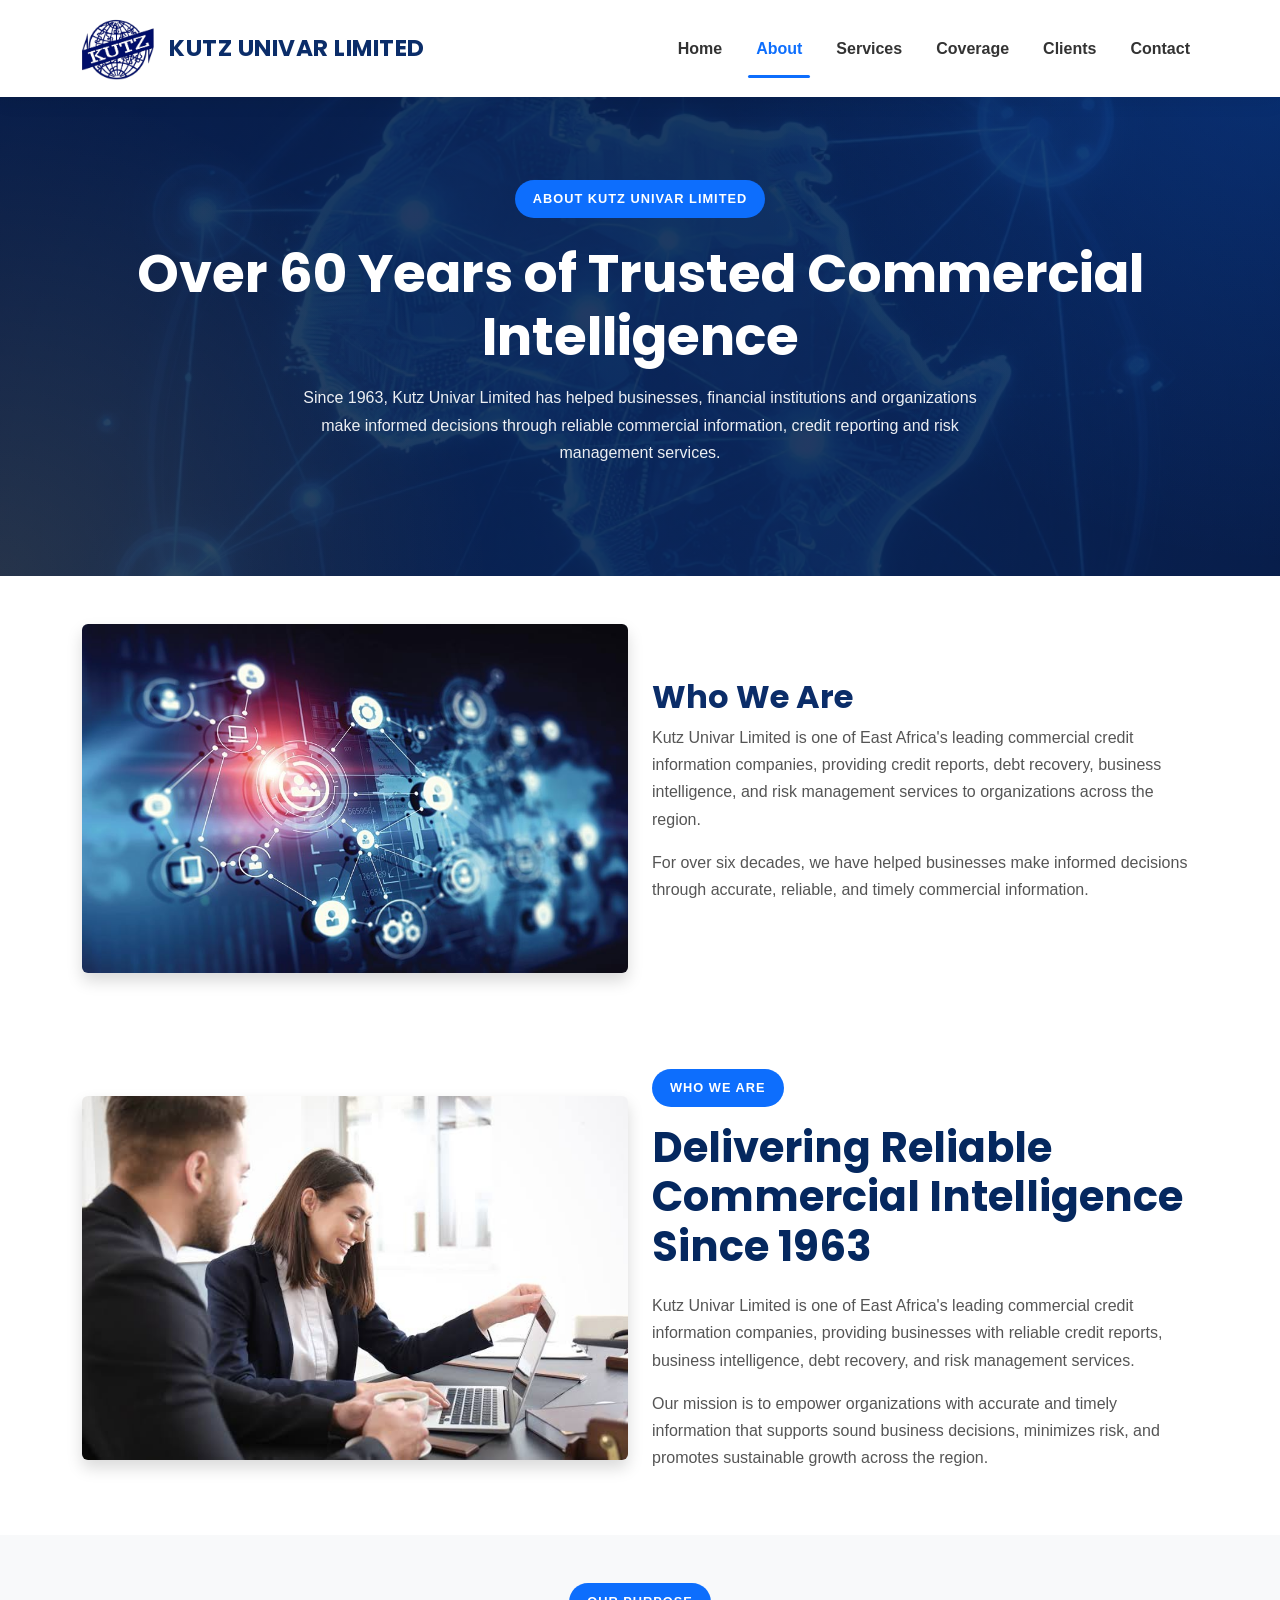
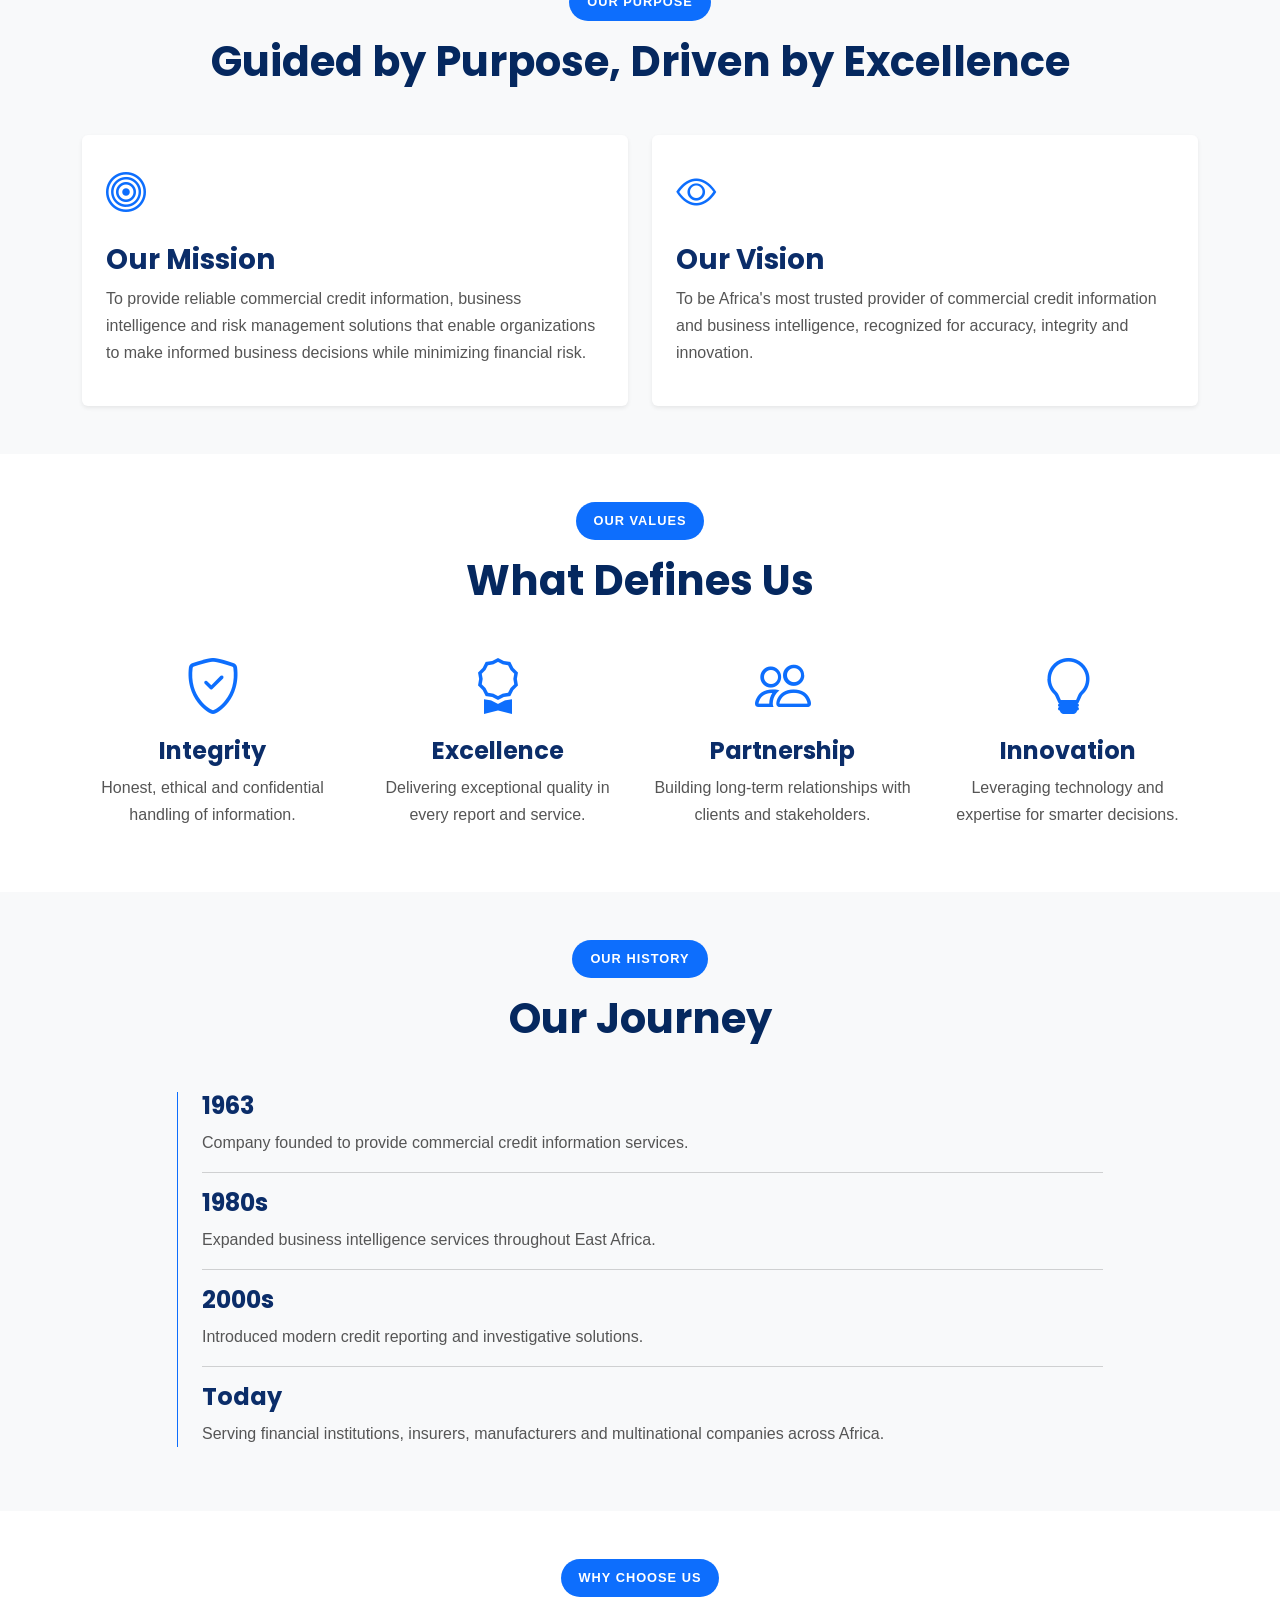
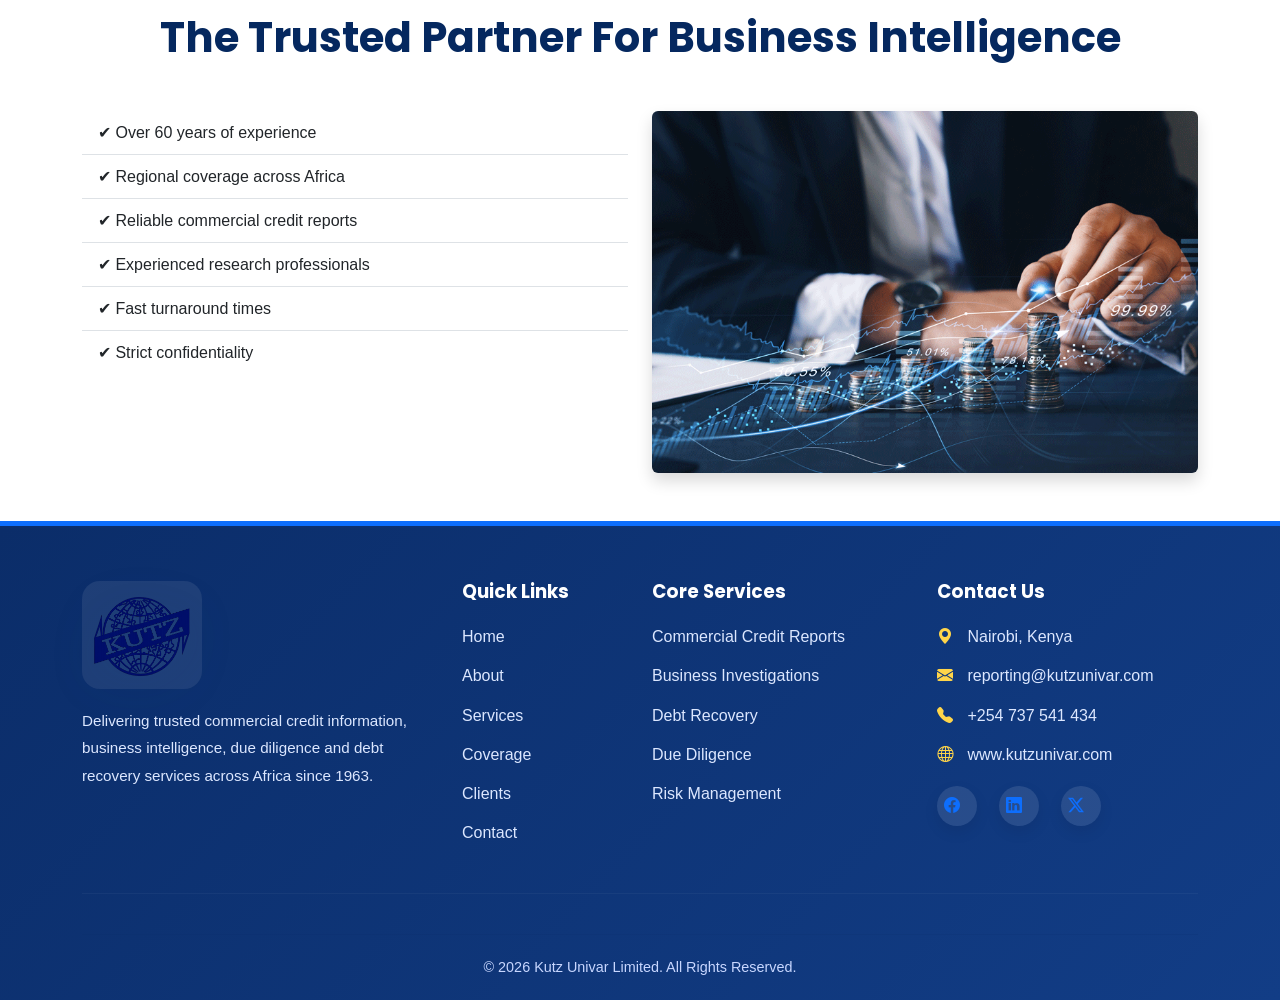
==== commit d9dc6ec4: "Enhance hero carousel captions with modern card design" ====
--- a/about.html
+++ b/about.html
@@ -94,14 +94,24 @@
     </nav>
 <!-- ================= PAGE HEADER ================= -->
 
-<section class="page-header">
+<section class="page-header about-header">
 
     <div class="container text-center">
 
-        <h1>About Kutz Univar Ltd</h1>
-
-        <p>
-            Delivering trusted commercial credit information and business intelligence since 1963.
+        <span class="section-tag">
+            ABOUT KUTZ UNIVAR LIMITED
+        </span>
+
+        <h1 class="mt-4">
+            Over 60 Years of Trusted
+            Commercial Intelligence
+        </h1>
+
+        <p class="mt-3">
+            Since 1963, Kutz Univar Limited has helped businesses,
+            financial institutions and organizations make informed
+            decisions through reliable commercial information,
+            credit reporting and risk management services.
         </p>
 
     </div>
@@ -455,6 +465,113 @@
 </div>
 
 </section>
+<!-- ================= FOOTER ================= -->
+
+<footer class="site-footer">
+
+    <div class="container">
+
+        <div class="row align-items-start gy-4">
+
+            <!-- Company -->
+            <div class="col-lg-4">
+
+                <img src="assets/images/logo/kutz-univar-logo.png"
+                     class="footer-logo"
+                     alt="Kutz Univar Logo">
+
+                <p class="footer-about mt-3">
+                    Delivering trusted commercial credit information,
+                    business intelligence, due diligence and debt recovery
+                    services across Africa since 1963.
+                </p>
+
+            </div>
+
+            <!-- Quick Links -->
+            <div class="col-lg-2 col-md-4">
+
+                <h5>Quick Links</h5>
+
+                <ul class="footer-links">
+                    <li><a href="index.html">Home</a></li>
+                    <li><a href="about.html">About</a></li>
+                    <li><a href="services.html">Services</a></li>
+                    <li><a href="coverage.html">Coverage</a></li>
+                    <li><a href="clients.html">Clients</a></li>
+                    <li><a href="contact.html">Contact</a></li>
+                </ul>
+
+            </div>
+
+            <!-- Services -->
+            <div class="col-lg-3 col-md-4">
+
+                <h5>Core Services</h5>
+
+                <ul class="footer-links">
+                    <li>Commercial Credit Reports</li>
+                    <li>Business Investigations</li>
+                    <li>Debt Recovery</li>
+                    <li>Due Diligence</li>
+                    <li>Risk Management</li>
+                </ul>
+
+            </div>
+
+            <!-- Contact -->
+            <div class="col-lg-3 col-md-4">
+
+                <h5>Contact Us</h5>
+
+                <ul class="footer-contact">
+
+                    <li>
+                        <i class="bi bi-geo-alt-fill"></i>
+                        Nairobi, Kenya
+                    </li>
+
+                    <li>
+                        <i class="bi bi-envelope-fill"></i>
+                        reporting@kutzunivar.com
+                    </li>
+
+                    <li>
+                        <i class="bi bi-telephone-fill"></i>
+                        +254 737 541 434
+                    </li>
+
+                    <li>
+                        <i class="bi bi-globe"></i>
+                        www.kutzunivar.com
+                    </li>
+
+                </ul>
+
+                <div class="footer-social">
+
+                    <a href="#"><i class="bi bi-facebook"></i></a>
+                    <a href="#"><i class="bi bi-linkedin"></i></a>
+                    <a href="#"><i class="bi bi-twitter-x"></i></a>
+
+                </div>
+
+            </div>
+
+        </div>
+
+        <hr class="footer-divider">
+
+        <div class="footer-bottom">
+
+            © 2026 Kutz Univar Limited. All Rights Reserved.
+
+        </div>
+
+    </div>
+
+</footer>
+
 
     <script src="https://cdn.jsdelivr.net/npm/bootstrap@5.3.8/dist/js/bootstrap.bundle.min.js"></script>
 
--- a/assets/css/style.css
+++ b/assets/css/style.css
@@ -1,1999 +1,2069 @@
-/* ===========================
-   HERO SECTION
-=========================== */
-
-.hero {
-    position: relative;
-    min-height: 100vh;
-    display: flex;
-    align-items: center;
-    background: url("../images/hero/hero-bg.jpg") center center/cover no-repeat;
-}
-
-.hero-overlay {
-    position: absolute;
-    top: 0;
-    left: 0;
-    width: 100%;
-    height: 100%;
-    background: rgba(0, 0, 0, 0.6);
-}
-
-.hero-content {
-    position: relative;
-    z-index: 2;
-    color: white;
-}
-
-.hero-tag {
-    display: inline-block;
-    background: #0d6efd;
-    padding: 10px 20px;
-    border-radius: 30px;
-    margin-bottom: 20px;
-    font-size: 14px;
-    letter-spacing: 1px;
-}
-
-.hero h1 {
-    font-size: 4rem;
-    font-weight: bold;
-    margin-bottom: 20px;
-}
-
-.hero p {
-    font-size: 1.2rem;
-    max-width: 650px;
-    margin-bottom: 30px;
-}
-
-.hero-buttons {
-    display: flex;
-    gap: 15px;
-    margin-bottom: 40px;
-    flex-wrap: wrap;
-}
-
-.hero-stats {
-    display: flex;
-    gap: 40px;
-    flex-wrap: wrap;
-}
-
-.hero-stats h3 {
-    font-size: 2rem;
-    margin-bottom: 5px;
-}
-
-.hero-stats span {
-    color: #ddd;
-}
-/* ===========================
-   SERVICES
-=========================== */
-
-.services {
-    padding: 100px 0;
-}
-
-.service-card {
-    background: #fff;
-    padding: 40px 30px;
-    border-radius: 15px;
-    text-align: center;
-    transition: 0.3s;
-    box-shadow: 0 10px 30px rgba(0,0,0,0.08);
-    height: 100%;
-}
-
-.service-card:hover {
-    transform: translateY(-10px);
-    box-shadow: 0 20px 40px rgba(0,0,0,0.12);
-}
-
-.service-card i {
-    font-size: 48px;
-    color: #0d6efd;
-    margin-bottom: 20px;
-}
-
-.service-card h4 {
-    font-weight: 600;
-    margin-bottom: 15px;
-}
-/* ===========================
-   LOGO
-=========================== */
-
-.navbar-brand img {
-    height: 100px;
-    width: auto;
-}
-
-.navbar-brand span {
-    font-size: 1.3rem;
-    font-weight: 700;
-}
-/* ===========================
-   NAVBAR
-=========================== */
+/*==================================================
+        KUTZ UNIVAR LIMITED
+        MAIN STYLESHEET V2.0
+====================================================*/
+
+
+/*=========================================
+        CSS VARIABLES
+=========================================*/
+
+:root{
+
+    --primary:#0B2D69;
+    --secondary:#0D6EFD;
+    --accent:#FFD54A;
+
+    --white:#ffffff;
+    --light:#f8fafc;
+    --dark:#222222;
+    --text:#555555;
+
+    --border:#e9ecef;
+
+    --shadow-sm:0 8px 25px rgba(0,0,0,.08);
+    --shadow-md:0 15px 40px rgba(0,0,0,.12);
+    --shadow-lg:0 20px 50px rgba(0,0,0,.18);
+
+    --radius:18px;
+
+    --transition:.35s ease;
+
+}
+
+
+/*=========================================
+        RESET
+=========================================*/
+
+*{
+    margin:0;
+    padding:0;
+    box-sizing:border-box;
+}
+
+html{
+
+    scroll-behavior:smooth;
+
+}
+
+body{
+
+    font-family:'Inter',sans-serif;
+
+    color:var(--text);
+
+    background:var(--white);
+
+    overflow-x:hidden;
+
+    line-height:1.7;
+
+}
+
+
+/*=========================================
+        HEADINGS
+=========================================*/
+
+h1,h2,h3,h4,h5,h6{
+
+    font-family:'Poppins',sans-serif;
+
+    color:var(--primary);
+
+    font-weight:700;
+
+}
+
+p{
+
+    color:var(--text);
+
+    margin-bottom:1rem;
+
+}
+
+img{
+
+    max-width:100%;
+
+    display:block;
+
+}
+
+section{
+
+    padding:90px 0;
+
+}
+
+
+/*=========================================
+        LINKS
+=========================================*/
+
+a{
+
+    text-decoration:none;
+
+    transition:var(--transition);
+
+}
+
+
+/*=========================================
+        SECTION TITLES
+=========================================*/
+
+.section-tag{
+
+    display:inline-block;
+
+    padding:8px 20px;
+
+    background:var(--secondary);
+
+    color:#fff;
+
+    border-radius:50px;
+
+    font-size:.8rem;
+
+    letter-spacing:1px;
+
+    font-weight:600;
+
+    text-transform:uppercase;
+
+}
+
+.section-title{
+
+    font-family:'Poppins',sans-serif;
+
+    font-size:2.35rem;
+
+    font-weight:700;
+
+    color:#05285F;
+
+    margin-bottom:18px;
+
+}
+
+.lead{
+
+    max-width:760px;
+
+    margin:auto;
+
+    font-size:1.05rem;
+
+    line-height:1.8;
+
+    color:#6b7280;
+
+}
+
+/*=========================================
+        BUTTONS
+=========================================*/
+
+.btn{
+
+    border-radius:50px;
+
+    padding:14px 34px;
+
+    font-weight:600;
+
+    transition:var(--transition);
+
+}
+
+.btn-primary{
+
+    background:var(--secondary);
+
+    border:none;
+
+}
+
+.btn-primary:hover{
+
+    background:var(--primary);
+
+    transform:translateY(-3px);
+
+}
+
+.btn-outline-light{
+
+    border:2px solid white;
+
+}
+
+.btn-outline-light:hover{
+
+    background:white;
+
+    color:var(--primary);
+
+}
+
+
+/*=========================================
+        NAVBAR
+=========================================*/
 
 .custom-navbar{
+
+    background:#fff;
+
+    padding:12px 0;
+
+    box-shadow:0 3px 20px rgba(0,0,0,.08);
+
+    transition:var(--transition);
+
+    z-index:999;
+
+}
+
+.navbar-brand{
+
+    display:flex;
+
+    align-items:center;
+
+    gap:15px;
+
+}
+
+.navbar-logo{
+
+    width:72px;
+
+    height:auto;
+
+}
+
+.company-name{
+
+    font-family:'Poppins',sans-serif;
+
+    font-size:1.45rem;
+
+    font-weight:700;
+
+    color:var(--primary);
+
+    letter-spacing:.5px;
+
+}
+
+.navbar-nav .nav-link{
+
+    color:#333;
+
+    margin-left:18px;
+
+    font-weight:600;
+
+    position:relative;
+
+}
+
+.navbar-nav .nav-link:hover{
+
+    color:var(--secondary);
+
+}
+
+.navbar-nav .nav-link.active{
+
+    color:var(--secondary);
+
+}
+
+.navbar-nav .nav-link.active::after{
+
+    content:"";
+
+    position:absolute;
+
+    left:0;
+
+    bottom:-8px;
+
+    width:100%;
+
+    height:3px;
+
+    background:var(--secondary);
+
+    border-radius:5px;
+
+}
+
+
+/*=========================================
+        PAGE HEADER
+=========================================*/
+
+.page-header{
+
+    padding:170px 0 90px;
+
+    text-align:center;
+
+    color:white;
+
+    background:
+
+    linear-gradient(rgba(5,40,95,.85),
+
+    rgba(5,40,95,.85)),
+
+    url("../images/backgrounds/africa-Network.png");
+
+    background-size:cover;
+
+    background-position:center;
+
+}
+
+.page-header h1{
+
+    color:white;
+
+    font-size:3.3rem;
+
+}
+
+.page-header p{
+
+    color:rgba(255,255,255,.92);
+
+    max-width:700px;
+
+    margin:auto;
+
+}
+/*==================================================
+                HERO SECTION
+==================================================*/
+
+.hero-section{
+
+    position:relative;
+
+    min-height:100vh;
+
+    display:flex;
+
+    align-items:center;
+
+    overflow:hidden;
+
+    background:
+    linear-gradient(135deg,
+    rgba(5,40,95,.95),
+    rgba(13,110,253,.90)),
+    url("../images/hero/hero-bg.jpg");
+
+    background-size:cover;
+    background-position:center;
+
+    color:#fff;
+
+}
+
+.hero-overlay{
+
+    position:absolute;
+    inset:0;
+    background:rgba(0,0,0,.15);
+
+}
+
+.hero-section .container{
+
+    position:relative;
+    z-index:2;
+
+}
+
+.hero-tag{
+
+    display:inline-block;
+
+    padding:10px 22px;
+
+    border-radius:40px;
+
+    background:rgba(255,255,255,.12);
+
+    border:1px solid rgba(255,255,255,.25);
+
+    backdrop-filter:blur(10px);
+
+    color:#fff;
+
+    font-size:.85rem;
+
+    letter-spacing:1px;
+
+    margin-bottom:25px;
+
+}
+
+.hero-title{
+
+    font-family:'Poppins',sans-serif;
+
+    font-size:2.9rem;
+
+    font-weight:700;
+
+    line-height:1.2;
+
+    color:#fff;
+
+    margin-bottom:22px;
+
+    max-width:620px;
+
+}
+.hero-title span{
+
+    color:var(--accent);
+
+}
+
+.hero-text{
+
+    color:rgba(255,255,255,.90);
+
+    font-size:1.15rem;
+
+    max-width:680px;
+
+    margin-bottom:40px;
+
+}
+
+.hero-buttons{
+
+    display:flex;
+
+    flex-wrap:wrap;
+
+    gap:15px;
+
+    margin-bottom:60px;
+
+}
+
+.hero-image{
+
+    max-height:600px;
+
+    margin:auto;
+
+    filter:drop-shadow(0 30px 50px rgba(0,0,0,.30));
+
+    animation:floatImage 5s ease-in-out infinite;
+
+}
+
+.hero-stats{
+
+    display:flex;
+
+    flex-wrap:wrap;
+
+    gap:20px;
+
+}
+
+.stat-box{
+
+    background:rgba(255,255,255,.12);
+
+    backdrop-filter:blur(12px);
+
+    border:1px solid rgba(255,255,255,.15);
+
+    border-radius:18px;
+
+    padding:22px;
+
+    min-width:170px;
+
+}
+
+.stat-box h3{
+
+    color:var(--accent);
+
+    font-size:2rem;
+
+    margin-bottom:6px;
+
+}
+
+.stat-box p{
+
+    color:#fff;
+
+    margin:0;
+
+    font-size:.95rem;
+
+}
+
+@keyframes floatImage{
+
+    0%{transform:translateY(0);}
+    50%{transform:translateY(-12px);}
+    100%{transform:translateY(0);}
+
+}
+
+/*==================================================
+            TRUSTED CLIENTS
+==================================================*/
+
+.trusted-clients{
+
+    background:#f7f9fc;
+
+}
+
+.client-logo-grid{
+
+    display:grid;
+
+    grid-template-columns:repeat(4,1fr);
+
+    gap:30px;
+
+    margin-top:40px;
+
+}
+
+.client-logo{
+
+    background:#fff;
+
+    border-radius:18px;
+
+    height:140px;
+
+    display:flex;
+
+    justify-content:center;
+
+    align-items:center;
+
+    box-shadow:var(--shadow-sm);
+
+    transition:var(--transition);
+
+}
+
+.client-logo:hover{
+
+    transform:translateY(-8px);
+
+    box-shadow:var(--shadow-md);
+
+}
+
+.client-logo img{
+
+    max-width:160px;
+
+    max-height:75px;
+
+    object-fit:contain;
+
+    filter:grayscale(100%);
+
+    opacity:.75;
+
+    transition:.35s;
+
+}
+
+.client-logo:hover img{
+
+    filter:none;
+
+    opacity:1;
+
+}
+
+/*==================================================
+            ABOUT SECTION
+==================================================*/
+
+.about-section{
+
+    background:#fff;
+
+}
+
+.about-image{
+
+    border-radius:20px;
+
+    overflow:hidden;
+
+    box-shadow:var(--shadow-md);
+
+}
+
+.about-image img{
+
+    width:100%;
+
+}
+
+.about-content{
+
+    padding-left:12px;
+}
+
+.about-content ul{
+
+    list-style:none;
+
+    padding:0;
+
+    margin-top:30px;
+
+}
+
+.about-content li{
+
+    margin-bottom:18px;
+
+    display:flex;
+
+    align-items:flex-start;
+
+    gap:15px;
+
+}
+
+/*=========================================
+        ABOUT HERO
+=========================================*/
+
+.page-header,
+.about-hero{
+
+    position:relative;
+    padding:180px 0 110px;
+
+    background:
+    linear-gradient(rgba(8,31,78,.88),
+    rgba(8,31,78,.88)),
+    url("../images/backgrounds/africa-Network.png");
+
+    background-size:cover;
+    background-position:center;
+    background-attachment:fixed;
+
+    overflow:hidden;
+
+}
+
+.page-header::before,
+.about-hero::before{
+
+    content:"";
+
+    position:absolute;
+    inset:0;
+
+    background:
+    radial-gradient(circle at top right,
+    rgba(13,110,253,.25),
+    transparent 40%),
+
+    radial-gradient(circle at bottom left,
+    rgba(255,213,74,.12),
+    transparent 35%);
+
+}
+
+.page-header .container,
+.about-hero .container{
+
+    position:relative;
+    z-index:2;
+
+}
+
+.page-header h1,
+.about-hero h1{
+
+    color:#fff;
+    font-size:3.3rem;
+    font-weight:700;
+
+}
+
+.page-header p,
+.about-hero p{
+
+    color:rgba(255,255,255,.92);
+    max-width:700px;
+
+}
+.hero-divider{
+
+    height:8px;
+
+    background:linear-gradient(
+        90deg,
+        #0b2d69,
+        #0d6efd,
+        #ffd54a,
+        #0d6efd,
+        #0b2d69
+    );
+
+}
+/* =====================================================
+   HERO STATISTICS
+===================================================== */
+
+.hero-stats{
+    display:flex;
+    flex-wrap:wrap;
+    gap:25px;
+}
+
+.stat-box{
+
+    background:rgba(255,255,255,.12);
+
+    backdrop-filter:blur(10px);
+
+    padding:22px;
+
+    border-radius:18px;
+
+    min-width:170px;
+
+    transition:.35s;
+
+}
+
+.stat-box:hover{
+
+    transform:translateY(-8px);
+
+    background:rgba(255,255,255,.18);
+
+}
+
+.stat-box h3{
+
+    color:#FFD54A;
+
+    font-size:2rem;
+
+    margin-bottom:8px;
+
+    font-weight:700;
+
+}
+
+.stat-box p{
+
+    margin:0;
+
+    color:#fff;
+
+    font-size:.95rem;
+
+}
+/* =====================================================
+   GLOBAL SECTION STYLING
+===================================================== */
+
+section{
+    padding:90px 0;
+}
+
+.section-tag{
+
+    display:inline-block;
+
+    background:#0D6EFD;
+
+    color:#fff;
+
+    padding:8px 18px;
+
+    border-radius:30px;
+
+    font-size:.8rem;
+
+    font-weight:600;
+
+    letter-spacing:1px;
+
+    text-transform:uppercase;
+
+}
+
+.section-title{
+
+    color:#05285F;
+
+    font-size:2.6rem;
+
+    font-weight:700;
+
+    margin:20px 0;
+
+}
+
+.lead{
+
+    color:#666;
+
+    max-width:760px;
+
+    margin:auto;
+
+    line-height:1.8;
+
+}
+
+.about-content i{
+
+    color:var(--secondary);
+
+    font-size:1.3rem;
+
+}
+
+/*==================================================
+            SERVICES PAGE
+==================================================*/
+
+.services-intro{
+
     background:#ffffff;
-    box-shadow:0 8px 30px rgba(0,0,0,.08);
-    padding:12px 0;
-    transition:.3s;
-}
-
-.navbar-brand{
+
+}
+
+.services-section{
+
+    background:#f8fafc;
+
+}
+
+.service-box{
+
+    background:#fff;
+
+    padding:40px 35px;
+
+    border-radius:20px;
+
+    text-align:center;
+
+    height:100%;
+
+    box-shadow:0 10px 35px rgba(0,0,0,.08);
+
+    transition:.35s;
+
+}
+
+.service-box:hover{
+
+    transform:translateY(-10px);
+
+    box-shadow:0 20px 45px rgba(0,0,0,.15);
+
+}
+
+.service-icon{
+
+    width:90px;
+
+    height:90px;
+
+    margin:auto;
+
+    margin-bottom:25px;
+
+    border-radius:50%;
+
+    background:linear-gradient(135deg,#0B2D69,#0D6EFD);
+
     display:flex;
+
+    justify-content:center;
+
     align-items:center;
-    gap:15px;
-}
-
-.navbar-logo{
-    width:78px;
-    height:auto;
-}
-
-.company-name{
+
+    color:#fff;
+
+    font-size:34px;
+
+}
+
+.service-box h4{
+
+    color:#0B2D69;
+
+    margin-bottom:18px;
+
+}
+
+.service-box p{
+
+    margin:0;
+
+    color:#666;
+
+}
+/*==================================================
+            CORE SERVICES
+==================================================*/
+
+.services{
+    background:#f7f9fc;
+}
+
+/*==================================================
+            CORE SERVICES CARD
+==================================================*/
+
+.service-card{
+
+    position:relative;
+
+    overflow:hidden;
+
+    min-height:380px;
+
+    border-radius:20px;
+
+    background-size:cover;
+
+    background-position:center;
+
+    display:flex;
+
+    align-items:flex-end;
+
+    transition:.4s ease;
+
+    box-shadow:0 15px 35px rgba(0,0,0,.15);
+
+}
+
+/* Darker overlay for better text visibility */
+.service-card::before{
+
+    content:"";
+
+    position:absolute;
+
+    inset:0;
+
+    background:linear-gradient(
+        rgba(0,0,0,.15),
+        rgba(0,0,0,.75),
+        rgba(0,0,0,.90)
+    );
+
+}
+
+/* Keep content above overlay */
+.service-content{
+
+    position:relative;
+
+    z-index:2;
+
+    padding:35px;
+
+    width:100%;
+
+}
+
+.service-content i{
+
+    font-size:46px;
+
+    color:#FFD54A;
+
+    margin-bottom:20px;
+
+}
+
+.service-content h4{
+
+    color:#ffffff;
+
+    font-size:1.5rem;
+
+    font-weight:700;
+
+    margin-bottom:15px;
+
+    text-shadow:0 2px 8px rgba(0,0,0,.7);
+
+}
+
+.service-content p{
+
+    color:rgba(255,255,255,.98);
+
+    font-size:1rem;
+
+    line-height:1.8;
+
+    font-weight:500;
+
+    text-shadow:0 2px 6px rgba(0,0,0,.7);
+
+}
+
+.service-card:hover{
+
+    transform:translateY(-10px);
+
+    box-shadow:0 20px 45px rgba(0,0,0,.25);
+
+}
+.service-content{
+
+    background:rgba(0,0,0,.25);
+
+    backdrop-filter:blur(2px);
+
+    border-radius:15px;
+
+}
+
+.service-overlay{
+
+    position:absolute;
+
+    inset:0;
+
+    background:linear-gradient(
+        rgba(0,0,0,.20),
+        rgba(0,0,0,.72)
+    );
+
+}
+
+.service-content h4{
+
     font-family:'Poppins',sans-serif;
-    font-size:1.6rem;
+
+    font-size:1.45rem;
+
+    font-weight:600;
+
+    line-height:1.35;
+
+    color:#fff;
+
+    margin-bottom:15px;
+
+}
+
+.service-content p{
+
+    font-family:'Inter',sans-serif;
+
+    font-size:.96rem;
+
+    line-height:1.8;
+
+    font-weight:400;
+
+    color:rgba(255,255,255,.92);
+
+    margin:0;
+
+}
+
+.service-content i{
+
+    font-size:42px;
+
+    color:#FFD54A;
+
+    margin-bottom:20px;
+
+}
+/*==================================================
+        SERVICE BACKGROUND IMAGES
+==================================================*/
+
+.service-credit{
+    background-image:url("../images/services/credit-reports.jpg");
+}
+
+.service-investigation{
+    background-image:url("../images/services/business-investigation.jpg");
+}
+
+.service-debt{
+    background-image:url("../images/services/debt-recovery.jpg");
+}
+
+.service-market{
+    background-image:url("../images/services/market-intelligence.jpg");
+}
+
+.service-due{
+    background-image:url("../images/services/due-diligence.jpg");
+}
+
+.service-risk{
+    background-image:url("../images/services/risk-management.jpg");
+}
+/*==================================================
+        PROCESS
+==================================================*/
+
+.process-card h4{
+
+    font-family:'Poppins',sans-serif;
+
+    font-size:1.35rem;
+
+    font-weight:600;
+
+    color:#05285F;
+
+    margin-bottom:15px;
+
+}
+
+.process-card p{
+
+    font-family:'Inter',sans-serif;
+
+    font-size:.96rem;
+
+    line-height:1.8;
+
+    color:#666;
+
+    margin:0;
+
+}
+/*==================================================
+        INDUSTRIES
+==================================================*/
+
+.industries{
+
+    background:#f8fafc;
+
+}
+
+.industry-card{
+
+    background:#fff;
+    border-radius:18px;
+    text-align:center;
+    padding:35px;
+    box-shadow:var(--shadow-sm);
+    transition:.35s;
+
+}
+
+.industry-card:hover{
+
+    transform:translateY(-8px);
+
+}
+
+.industry-card i{
+
+    font-size:50px;
+    color:var(--secondary);
+    margin-bottom:20px;
+
+}
+/*==================================================
+        WHY CHOOSE US
+==================================================*/
+
+.feature-card h3{
+
+    font-family:'Poppins',sans-serif;
+
+    font-size:2.6rem;
+
     font-weight:700;
-    color:#0b2d69;
-    letter-spacing:.5px;
-}
-
-.navbar-nav .nav-link{
-    color:#222;
+
+    color:#0d6efd;
+
+    margin-bottom:10px;
+
+    line-height:1;
+
+}
+
+.feature-card h5{
+
+    font-family:'Poppins',sans-serif;
+
+    font-size:1.3rem;
+
     font-weight:600;
-    margin-left:18px;
-}
-
-.navbar-nav .nav-link:hover,
-.navbar-nav .nav-link.active{
-    color:#0b2d69;
-}
-/* ===========================
-   PAGE HEADER
-=========================== */
-
-.page-header {
-
-    background: linear-gradient(
-        rgba(13, 110, 253, 0.85),
-        rgba(13, 110, 253, 0.85)
-    ),
-    url("../images/hero/hero-bg.jpg");
-
-    background-size: cover;
-    background-position: center;
-    background-repeat: no-repeat;
-
-    padding: 180px 0 100px;
-
-    text-align: center;
-
-    color: #fff;
-
-}
-
-.page-header h1{
-
-    font-size: 3.5rem;
-
-    font-weight: 700;
-
-    margin-bottom: 20px;
-
-}
-
-.page-header p{
-
-    font-size: 1.2rem;
-
-    max-width: 750px;
-
-    margin: auto;
-
-    opacity: .95;
-
-}
-/* ===========================
-   SERVICE CARDS
-=========================== */
-
-.service-card{
-
-    position: relative;
-
-    min-height: 340px;
-
-    border-radius: 20px;
-
-    overflow: hidden;
-
-    padding: 40px 30px;
-
-    display: flex;
-
-    flex-direction: column;
-
-    justify-content: flex-end;
-
-    color: white;
-
-    background-size: cover;
-
-    background-position: center;
-
-    transition: .4s ease;
-
-}
-.service-card::before{
-
-    content:"";
-
-    position:absolute;
-
-    top:0;
-
-    left:0;
-
-    width:100%;
-
-    height:100%;
-
-    background:rgba(0,0,0,.55);
-
-}
-.service-card>*{
-
+
+    color:#05285F;
+
+    margin-bottom:18px;
+
+    line-height:1.4;
+
+}
+
+.feature-card p{
+
+    font-family:'Inter',sans-serif;
+
+    font-size:1rem;
+
+    font-weight:400;
+
+    line-height:1.8;
+
+    color:#6b7280;
+
+    margin:0;
+
+}
+.feature-icon{
+
+    width:80px;
+
+    height:80px;
+
+    margin:auto;
+
+    margin-bottom:25px;
+
+    border-radius:50%;
+
+    display:flex;
+
+    justify-content:center;
+
+    align-items:center;
+
+    background:linear-gradient(135deg,var(--secondary),var(--primary));
+
+    color:#fff;
+
+    font-size:34px;
+
+}
+
+.feature-card h5{
+
+    margin-bottom:18px;
+
+}
+/*==================================================
+                    FOOTER
+==================================================*/
+
+.site-footer{
+
+    background:linear-gradient(180deg,#eaf4ff 0%, #dbeeff 100%);
+    color:#21456f;
+    padding:50px 0 18px;
+    border-top:5px solid var(--secondary);
+
+}
+
+.footer-logo{
+
+    width:180px;
+    max-width:100%;
+    display:block;
+    margin-bottom:18px;
+    filter:drop-shadow(0 10px 20px rgba(11,45,105,.15));
+
+}
+
+.footer-about{
+
+    font-size:.98rem;
+    line-height:1.8;
+    color:#35557c;
+    margin-top:10px;
+
+}
+
+.site-footer h4{
+
+    color:var(--primary);
+    font-weight:700;
+    margin-bottom:20px;
     position:relative;
-
-    z-index:2;
-
-}
-.service-card:hover{
-
-    transform:translateY(-8px);
-
-}
-/* Service Background Images */
-
-.service-credit{
-
-    background-image:url("../images/services/credit-reports.jpg");
-
-}
-
-.service-investigation{
-
-    background-image:url("../images/services/business-investigation.jpg");
-
-}
-
-.service-debt{
-
-    background-image:url("../images/services/debt-recovery.jpg");
-
-}
-
-.service-market{
-
-    background-image:url("../images/services/market-intelligence.jpg");
-
-}
-
-.service-due{
-
-    background-image:url("../images/services/due-diligence.jpg");
-
-}
-
-.service-risk{
-
-    background-image:url("../images/services/risk-management.jpg");
-
-}
-/* ===========================
-   PROCESS SECTION
-=========================== */
-
-.process-section{
-
-    background:#f8fafc;
-
-}
-
-.process-wrapper{
-
-    display:flex;
-
-    justify-content:space-between;
-
-    gap:30px;
-
-    position:relative;
-
-    margin-top:60px;
-
-}
-
-.process-wrapper::before{
-
-    content:"";
-
-    position:absolute;
-
-    top:45px;
-
-    left:8%;
-
-    width:84%;
-
-    height:4px;
-
-    background:#dbe4f0;
-
-    z-index:1;
-
-}
-
-.process-step{
-
-    flex:1;
-
-    text-align:center;
-
-    position:relative;
-
-    z-index:2;
-
-}
-
-.process-icon{
-
-    width:90px;
-
-    height:90px;
-
-    background:#0d6efd;
-
-    border-radius:50%;
-
-    margin:auto;
-
-    display:flex;
-
-    align-items:center;
-
-    justify-content:center;
-
-    color:#fff;
-
-    font-size:2rem;
-
-    box-shadow:0 10px 25px rgba(13,110,253,.25);
-
-    transition:.3s;
-
-}
-
-.process-step:hover .process-icon{
-
-    transform:translateY(-8px) scale(1.08);
-
-    background:#084298;
-
-}
-
-.process-step h5{
-
-    margin-top:25px;
-
-    font-weight:700;
-
-}
-
-.process-step p{
-
-    color:#666;
-
-    font-size:.95rem;
-
-    line-height:1.7;
-
-}
-/* ======================
-CONTACT PAGE
-====================== */
-
-.page-banner{
-
-padding:140px 0 80px;
-
-background:#0b4f8a;
-
-color:white;
-
-text-align:center;
-
-}
-
-.page-banner h1{
-
-font-size:52px;
-
-font-weight:700;
-
-}
-
-.contact-section{
-
-padding:80px 0;
-
-}
-
-.contact-card{
-
-background:white;
-
-padding:40px;
-
-border-radius:12px;
-
-box-shadow:0 15px 40px rgba(0,0,0,.08);
-
-}
-
-.contact-section h5{
-
-margin-top:25px;
-
-font-weight:700;
-
-color:#0b4f8a;
-
-}
-
-.contact-section a{
-
-text-decoration:none;
-
-}
-
-.contact-section .btn{
-
-margin-top:15px;
-
-}
-/* ===========================
-   PAGE HEADER
-=========================== */
-
-.page-header{
-    background:#0d6efd;
-    color:#fff;
-    padding:55px 0;
-    text-align:center;
-}
-
-.page-header h1{
-    font-size:2.5rem;
-    font-weight:700;
-    margin-bottom:10px;
-}
-
-.page-header p{
-    margin:0 auto;
-    font-size:1.1rem;
-    max-width:600px;
-}
-/* ===========================
-   CONTACT
-=========================== */
-
-<h3 class="mb-4">Get in Touch</h3>
-
-<div class="contact-card">
-
-    <h5>Office Address</h5>
-
-    <p>
-        P.O. Box 40756-00100<br>
-        Nairobi, Kenya
-    </p>
-
-    <hr>
-
-    <h5>Telephone</h5>
-
-    <p>
-        020 6650389<br>
-        020 6558616<br>
-        020 6558747<br>
-        020 650389<br>
-        020 6650390
-    </p>
-
-    <hr>
-
-    <h5>Mobile</h5>
-
-    <p>
-        +254 737 541434<br>
-        +254 795 012221
-    </p>
-
-    <hr>
-
-    <h5>Email</h5>
-
-    <p>
-        reporting@kutzunivar.com<br>
-        collection@kutzunivar.com
-    </p>
-
-</div>
-/* Navigation */
-
-.navbar-nav .nav-link{
-    color:#333;
-    font-weight:500;
-    margin-left:10px;
-    transition:0.3s;
-}
-
-.navbar-nav .nav-link:hover{
-    color:#0d6efd;
-}
-
-.navbar-nav .nav-link.active{
-    color:#0d6efd !important;
-    font-weight:700;
-    position:relative;
-}
-
-.navbar-nav .nav-link.active::after{
+    padding-bottom:10px;
+
+}
+
+.site-footer h4::after{
+
     content:"";
     position:absolute;
     left:0;
-    bottom:-8px;
-    width:100%;
+    bottom:0;
+    width:45px;
     height:3px;
-    background:#0d6efd;
-    border-radius:5px;
-}
-/* ===========================
-   NAVBAR IMPROVEMENTS
-=========================== */
-
-.navbar{
-
-    padding:12px 0;
-
-    transition:0.3s;
-
-}
-
-.navbar-brand{
-
-    display:flex;
-
-    align-items:center;
-
-    font-size:1.4rem;
-
-    font-weight:700;
-
-}
-
-.navbar-nav .nav-link{
-
-    padding:8px 15px;
-
-    font-size:16px;
-
-}
-/* ==========================
-   NAVBAR LOGO
-========================== */
-
-.navbar-brand{
-    display:flex;
-    align-items:center;
-    gap:12px;
-    text-decoration:none;
-}
-
-.navbar-logo{
-    width:65px;
-    height:65px;
-    object-fit:contain;
-}
-
-.company-name{
-    font-family:'Poppins', sans-serif;
-    font-size:1.35rem;
-    font-weight:700;
-    color:#05285F;
-}
-
-.custom-navbar{
-    background:#fff;
-    padding:12px 0;
-    box-shadow:0 2px 12px rgba(0,0,0,.08);
-}
-/*==========================
-    PAGE BANNER
-==========================*/
-
-.page-header {
-    background: linear-gradient(rgba(5, 40, 95, 0.80), rgba(5, 40, 95, 0.80)),
-                url("../images/backgrounds/africa-Network.png");
-    background-size: cover;
-    background-position: center;
-    background-repeat: no-repeat;
-    padding: 160px 0 90px;
-    text-align: center;
-    color: #fff;
-}
-
-.page-header h1 {
-    font-size: 3rem;
-    font-weight: 700;
-    margin-bottom: 15px;
-}
-
-.page-header p {
-    font-size: 1.2rem;
-    max-width: 700px;
-    margin: auto;
-    color: rgba(255,255,255,.9);
-}
-/* ==========================
-   SECTION TITLES
-========================== */
-
-.section-tag {
-    display: inline-block;
-    background: #0d6efd;
-    color: #fff;
-    padding: 8px 18px;
-    border-radius: 30px;
-    font-size: .8rem;
-    font-weight: 600;
-    letter-spacing: 1px;
-    text-transform: uppercase;
-}
-
-.section-title {
-    font-size: 2.4rem;
-    font-weight: 700;
-    color: #05285f;
-    margin-bottom: 20px;
-}
-section {
-    padding-top: 80px;
-    padding-bottom: 80px;
-}
-/* ==========================
-   WHO WE SERVE
-========================== */
-
-.who-we-serve{
-
-    background:#ffffff;
-
-}
-
-.service-list{
-
-    display:flex;
-
-    flex-direction:column;
-
-    gap:25px;
-
-}
-
-.service-item{
-
-    display:flex;
-
-    gap:20px;
-
-    align-items:flex-start;
-
-}
-
-.icon-circle{
-
-    width:60px;
-
-    height:60px;
-
-    border-radius:50%;
-
-    background:#0d6efd;
-
-    color:#fff;
-
-    display:flex;
-
-    justify-content:center;
-
-    align-items:center;
-
-    font-size:28px;
-
-    flex-shrink:0;
-
-}
-
-.service-item h5{
-
-    font-weight:700;
-
-    color:#05285f;
-
-    margin-bottom:6px;
-
-}
-
-.service-item p{
-
-    margin:0;
-
-    color:#666;
-
-}
-/* ==========================
-   WHY CLIENTS
-========================== */
-
-.why-clients{
-
-    background:#f8fafc;
-
-}
-
-.feature-card{
-
-    background:#fff;
-
-    border-radius:18px;
-
-    padding:40px 30px;
-
-    text-align:center;
-
-    height:100%;
-
-    box-shadow:0 12px 35px rgba(0,0,0,.08);
-
-    transition:.35s;
-
-}
-
-.feature-card:hover{
-
-    transform:translateY(-10px);
-
-    box-shadow:0 20px 45px rgba(0,0,0,.15);
-
-}
-
-.feature-icon{
-
-    width:80px;
-
-    height:80px;
-
-    border-radius:50%;
-
-    margin:auto;
-
-    margin-bottom:25px;
-
-    background:#0d6efd;
-
-    color:#fff;
-
-    display:flex;
-
-    justify-content:center;
-
-    align-items:center;
-
-    font-size:34px;
-
-}
-
-.feature-card h3{
-
-    color:#0d6efd;
-
-    font-weight:700;
-
-    margin-bottom:8px;
-
-}
-
-.feature-card h5{
-
-    font-weight:600;
-
-    margin-bottom:15px;
-
-}
-
-.feature-card p{
-
-    color:#666;
-
-    margin:0;
-
-}
-/* ==========================
-   WORK PROCESS
-========================== */
-
-.work-process{
-
-    background:#ffffff;
-
-}
-
-.process-card{
-
-    background:#fff;
-
-    padding:35px;
-
-    border-radius:18px;
-
-    text-align:center;
-
-    height:100%;
-
-    border:1px solid #ececec;
-
-    box-shadow:0 10px 30px rgba(0,0,0,.08);
-
-    transition:.35s;
-
-}
-
-.process-card:hover{
-
-    transform:translateY(-8px);
-
-    box-shadow:0 18px 40px rgba(0,0,0,.15);
-
-}
-
-.process-number{
-
-    width:70px;
-
-    height:70px;
-
-    margin:auto;
-
-    margin-bottom:25px;
-
-    border-radius:50%;
-
-    background:#0d6efd;
-
-    color:#fff;
-
-    display:flex;
-
-    justify-content:center;
-
-    align-items:center;
-
-    font-size:24px;
-
-    font-weight:700;
-
-}
-
-.process-card h5{
-
-    font-weight:700;
-
-    margin-bottom:15px;
-
-    color:#05285f;
-
-}
-
-.process-card p{
-
-    color:#666;
-
-    margin:0;
-
-}
-/* ==========================
-   CALL TO ACTION
-========================== */
-
-.cta-section{
-
-    position:relative;
-
-    background:url("../images/backgrounds/africa-Network.png") center center/cover no-repeat;
-
-    padding:120px 0;
-
-    color:#fff;
-
-    overflow:hidden;
-
-}
-
-.cta-overlay{
-
-    position:absolute;
-
-    top:0;
-
-    left:0;
-
-    width:100%;
-
-    height:100%;
-
-    background:rgba(5,40,95,.82);
-
-}
-
-.cta-section .container{
-
-    position:relative;
-
-    z-index:2;
-
-}
-
-.cta-section h2{
-
-    font-size:3rem;
-
-    font-weight:700;
-
-}
-
-.cta-section p{
-
-    color:rgba(255,255,255,.92);
-
-    max-width:750px;
-
-    margin:auto;
-
-}
-
-.cta-section .btn{
-
-    padding:14px 32px;
-
-    border-radius:50px;
-
-    font-weight:600;
-
-}
-
-.cta-section .btn-primary{
-
-    background:#0d6efd;
-
-    border:none;
-
-}
-
-.cta-section .btn-outline-light:hover{
-
-    background:#fff;
-
-    color:#05285f;
-
-}
-/* ==========================
-   FOOTER
-========================== */
-
-.footer{
-
-    background:#05285f;
-
-    color:#fff;
-
-    padding:70px 0 25px;
-
-}
-
-.footer h4,
-.footer h5{
-
-    margin-bottom:20px;
-
-    font-weight:700;
-
-}
-
-.footer p{
-
-    color:#d7d7d7;
-
-}
-
-.footer ul{
-
-    padding:0;
-
-}
-
-.footer li{
-
-    margin-bottom:10px;
-
-}
-
-.footer a{
-
-    color:#d7d7d7;
-
-    text-decoration:none;
-
-    transition:.3s;
-
-}
-
-.footer a:hover{
-
-    color:#fff;
-
-    padding-left:5px;
-
-}
-
-.footer hr{
-
-    margin:40px 0 20px;
-
-    border-color:rgba(255,255,255,.2);
-
-}
-/* ==========================
-   COVERAGE - COUNTRIES
-========================== */
-
-.country-card{
-
-    background:#fff;
-
-    border-radius:16px;
-
-    padding:35px 20px;
-
-    text-align:center;
-
-    box-shadow:0 8px 25px rgba(0,0,0,.08);
-
-    transition:.3s;
-
-    height:100%;
-}
-
-.country-card:hover{
-
-    transform:translateY(-8px);
-
-    box-shadow:0 15px 35px rgba(0,0,0,.15);
-}
-
-.country-card{
-
-    font-size:3rem;
-}
-
-.country-card h5{
-
-    margin-top:15px;
-
-    color:#05285F;
-
-    font-weight:600;
-}
-/* ==========================
-   AFRICA NETWORK
-========================== */
-
-.coverage-network{
-
-    background:#f8fafc;
-
-}
-
-.country-list{
-
-    display:flex;
-
-    flex-direction:column;
-
-    gap:18px;
-
-}
-
-.country-item{
-
-    display:flex;
-
-    align-items:center;
-
-    gap:18px;
-
-    background:#fff;
-
-    padding:18px 22px;
-
-    border-radius:14px;
-
-    box-shadow:0 8px 20px rgba(0,0,0,.08);
-
-    transition:.3s;
-
-}
-
-.country-item:hover{
-
-    transform:translateX(8px);
-
-    box-shadow:0 15px 35px rgba(0,0,0,.12);
-
-}
-
-.country-item span{
-
-    font-size:2rem;
-
-}
-
-.country-item h5{
-
-    margin:0;
-
-    color:#05285F;
-
-    font-weight:600;
-
-}
-
-.country-item small{
-
-    color:#777;
-
-}
-/* ==========================
-   COVERAGE FEATURES
-========================== */
-
-.coverage-feature{
-
-    background:#ffffff;
-
-    border-radius:18px;
-
-    padding:35px 25px;
-
-    text-align:center;
-
-    height:100%;
-
-    border:1px solid #e5e7eb;
-
-    box-shadow:0 10px 30px rgba(0,0,0,.08);
-
-    transition:.35s;
-
-}
-
-.coverage-feature:hover{
-
-    transform:translateY(-8px);
-
-    box-shadow:0 20px 40px rgba(0,0,0,.15);
-
-}
-
-.coverage-feature h3{
-
-    color:#0d6efd;
-
-    font-size:2.3rem;
-
-    font-weight:700;
-
-    margin-bottom:10px;
-
-}
-
-.coverage-feature p{
-
-    margin:0;
-
-    color:#555;
-
-}
-/*==========================
-   COVERAGE PROCESS
-===========================*/
-
-.coverage-process{
-
-    background:#f8fafc;
-
-}
-
-.process-card{
-
-    background:#fff;
-
-    border-radius:18px;
-
-    padding:40px 30px;
-
-    text-align:center;
-
-    height:100%;
-
-    box-shadow:0 10px 30px rgba(0,0,0,.08);
-
-    transition:.35s;
-
-    border-top:5px solid #0d6efd;
-
-}
-
-.process-card:hover{
-
-    transform:translateY(-10px);
-
-    box-shadow:0 18px 40px rgba(0,0,0,.15);
-
-}
-
-.process-icon{
-
-    width:90px;
-
-    height:90px;
-
-    margin:0 auto 25px;
-
-    border-radius:50%;
-
-    background:linear-gradient(135deg,#0d6efd,#004aad);
-
-    display:flex;
-
-    justify-content:center;
-
-    align-items:center;
-
-    color:#fff;
-
-    font-size:2.2rem;
-
-    box-shadow:0 10px 25px rgba(13,110,253,.30);
-
-}
-.process-card h4{
-
-    color:#05285F;
-
-    margin-bottom:15px;
-
-    font-weight:700;
-
-}
-
-.process-card p{
-
-    color:#666;
-
-    margin-bottom:0;
-
-}
-/*==========================
-      COVERAGE CTA
-===========================*/
-
-.coverage-cta{
-
-    background:#f8fafc;
-
-}
-
-.cta-box{
-
-    background:linear-gradient(135deg,#05285F,#0d6efd);
-
-    color:#fff;
-
-    padding:60px;
-
-    border-radius:24px;
-
-    box-shadow:0 20px 50px rgba(0,0,0,.20);
-
-}
-
-.cta-box h2{
-
-    font-size:2.3rem;
-
-    font-weight:700;
-
-    margin-bottom:20px;
-
-}
-
-.cta-box p{
-
-    opacity:.95;
-
-}
-
-.cta-box .btn{
-
-    padding:14px 30px;
-
-    font-weight:600;
-
-    border-radius:50px;
-
-}
-
-.cta-box .btn-outline-primary{
-
-    background:#fff;
-
-    color:#05285F;
-
-    border-color:#fff;
-
-}
-
-.cta-box .btn-outline-primary:hover{
-
-    background:transparent;
-
-    color:#fff;
-
-    border-color:#fff;
-
-}
-/*==========================
-      CONTACT PAGE
-===========================*/
-
-.contact-card{
-
-    background:#ffffff;
-
+    background:var(--secondary);
     border-radius:20px;
 
-    padding:35px;
-
-    box-shadow:0 15px 35px rgba(0,0,0,.08);
-
-}
-
-.contact-item{
-
-    display:flex;
-
-    align-items:flex-start;
-
-    gap:18px;
-
-    margin-bottom:28px;
-
-}
-
-.contact-item:last-child{
-
-    margin-bottom:0;
-
-}
-
-.contact-item i{
-
-    width:55px;
-
-    height:55px;
-
-    border-radius:50%;
-
-    background:#0d6efd;
-
-    color:#fff;
-
-    display:flex;
-
-    align-items:center;
-
-    justify-content:center;
-
-    font-size:1.3rem;
-
-    flex-shrink:0;
-
-}
-
-.contact-item h5{
-
-    margin-bottom:6px;
-
-    color:#05285F;
-
-    font-weight:600;
-
-}
-
-.contact-item p{
-
-    margin:0;
-
-    color:#666;
-
-}
-
-.contact-form{
-
-    background:#ffffff;
-
-    border-radius:20px;
-
-    padding:40px;
-
-    box-shadow:0 15px 35px rgba(0,0,0,.08);
-
-}
-
-.contact-form .form-control{
-
-    border-radius:12px;
-
-    padding:14px;
-
-}
-
-.contact-form .btn{
-
-    padding:14px 35px;
-
-    border-radius:50px;
-
-    font-weight:600;
-
-}
-.page-header{
-
-    padding:170px 0 90px;
-
-}
-.contact-section{
-
-    padding-top:40px;
-
-}
-/*==========================
-      FIND US
-===========================*/
-
-.find-us{
-
-    background:#f8fafc;
-
-}
-
-.map-container{
-
-    border-radius:20px;
-
-    overflow:hidden;
-
-    box-shadow:0 15px 35px rgba(0,0,0,.10);
-
-}
-
-.office-card{
-
-    background:#fff;
-
-    padding:40px;
-
-    border-radius:18px;
-
-    box-shadow:0 15px 40px rgba(0,0,0,.08);
-
-}
-
-.office-card h4{
-
-    color:#05285F;
-
-    font-weight:700;
-
-    margin-bottom:20px;
-
-}
-
-.office-info{
-
-    display:flex;
-
-    flex-direction:column;
-
-    gap:28px;
-
-}
-
-.info-row{
-
-    display:flex;
-
-    align-items:flex-start;
-
-    gap:18px;
-
-}
-
-.info-icon{
-
-    width:45px;
-
-    height:45px;
-
-    border-radius:50%;
-
-    background:#eef5ff;
-
-    display:flex;
-
-    align-items:center;
-
-    justify-content:center;
-
-    flex-shrink:0;
-
-}
-
-.info-icon i{
-
-    color:#0d6efd;
-
-    font-size:20px;
-
-}
-
-.info-text strong{
-
-    display:block;
-
-    color:#05285F;
-
-    margin-bottom:6px;
-
-    font-size:16px;
-
-}
-
-.info-text p{
-
-    margin:0;
-
-    color:#666;
-
-    line-height:1.7;
-
-}
-
-.info-text a{
-
-    color:#0d6efd;
-
-    text-decoration:none;
-
-}
-
-.info-text a:hover{
-
-    text-decoration:underline;
-    /*==========================
-        HERO SECTION
-===========================*/
-
-.hero-section{
-
-    position:relative;
-
-    background:linear-gradient(135deg,#05285F 0%,#0d6efd 100%);
-
-    color:#fff;
-
-    overflow:hidden;
-
-}
-
-.hero-overlay{
-
-    position:absolute;
-
-    inset:0;
-
-    background:rgba(0,0,0,.20);
-
-}
-
-.hero-section .container{
-
-    position:relative;
-
-    z-index:2;
-
-}
-
-.hero-tag{
-
-    display:inline-block;
-
-    background:rgba(255,255,255,.15);
-
-    color:#fff;
-
-    padding:8px 18px;
-
-    border-radius:50px;
-
-    font-size:14px;
-
-    letter-spacing:1px;
-
-    margin-bottom:25px;
-
-}
-
-.hero-title{
-
-    font-size:3.4rem;
-
-    font-weight:700;
-
-    line-height:1.2;
-
-    margin-bottom:25px;
-
-}
-
-.hero-title span{
-
-    color:#FFD54A;
-
-}
-
-.hero-text{
-
-    font-size:1.15rem;
-
-    line-height:1.8;
-
-    max-width:650px;
-
-    margin-bottom:35px;
-
-    opacity:.95;
-
-}
-
-.hero-buttons{
-
-    margin-bottom:55px;
-
-}
-
-.hero-image{
-
-    max-height:600px;
-
-    animation:floatImage 5s ease-in-out infinite;
-
-}
-
-.hero-stats{
-
-    display:flex;
-
-    gap:25px;
-
-    flex-wrap:wrap;
-
-}
-
-.stat-box{
-
-    background:rgba(255,255,255,.12);
-
-    backdrop-filter:blur(10px);
-
-    padding:22px;
-
-    border-radius:16px;
-
-    min-width:170px;
-
-}
-
-.stat-box h3{
-
-    font-size:2rem;
-
-    margin-bottom:5px;
-
-    color:#FFD54A;
-
-}
-
-.stat-box p{
-
-    margin:0;
-
-    font-size:.95rem;
-
-}
-
-@keyframes floatImage{
-
-    0%{transform:translateY(0);}
-
-    50%{transform:translateY(-12px);}
-
-    100%{transform:translateY(0);}
-
-}
-/*==========================
-     TRUSTED CLIENTS
-===========================*/
-
-.trusted-clients{
-
-    background:#f8f9fc;
-
-}
-
-.client-logo-grid{
-
-    display:grid;
-
-    grid-template-columns:repeat(4,1fr);
-
-    gap:30px;
-
-}
-
-.client-logo{
-
-    background:#fff;
-
-    border-radius:16px;
-
-    padding:35px;
-
-    display:flex;
-
-    align-items:center;
-
-    justify-content:center;
-
-    height:140px;
-
-    box-shadow:0 8px 25px rgba(0,0,0,.06);
-
-    transition:.35s;
-
-}
-
-.client-logo:hover{
-
-    transform:translateY(-8px);
-
-    box-shadow:0 18px 35px rgba(0,0,0,.12);
-
-}
-
-.client-logo img{
-
-    max-width:160px;
-
-    max-height:70px;
-
-    object-fit:contain;
-
-    filter:grayscale(100%);
-
-    opacity:.75;
-
-    transition:.35s;
-
-}
-
-.client-logo:hover img{
-
-    filter:none;
-
-    opacity:1;
-
-}
-/*=========================
-        FOOTER
-==========================*/
-
-.footer-section{
-    background:#082b67;
-    color:#fff;
-    padding:80px 0 25px;
-}
-
-.footer-logo{
-    width:170px;
-}
-
-.footer-text{
-    color:#d7dce6;
-    line-height:1.9;
-}
-
-.footer-section h5{
-    color:#fff;
-    margin-bottom:25px;
-    font-weight:700;
-}
-
-.footer-links{
+}
+
+.site-footer ul{
+
     list-style:none;
     padding:0;
     margin:0;
-}
-
-.footer-links li{
+
+}
+
+.site-footer li{
+
     margin-bottom:12px;
-}
-
-.footer-links a{
-    color:#d7dce6;
+
+}
+
+.site-footer a{
+
+    color:#35557c;
     text-decoration:none;
     transition:.3s;
-}
-
-.footer-links a:hover{
-    color:#fff;
+
+}
+
+.site-footer a:hover{
+
+    color:var(--secondary);
     padding-left:6px;
-}
-
-.footer-section p{
-    color:#d7dce6;
+
+}
+
+.site-footer i{
+
+    color:var(--secondary);
+    margin-right:8px;
+    width:18px;
+
+}
+
+.footer-social{
+
+    display:flex;
+    gap:12px;
+    margin-top:25px;
+
+}
+
+.footer-social a{
+
+    width:42px;
+    height:42px;
+    border-radius:50%;
+    display:flex;
+    align-items:center;
+    justify-content:center;
+    background:#ffffff;
+    color:var(--secondary);
+    box-shadow:0 6px 15px rgba(0,0,0,.08);
+    transition:.35s;
+
+}
+
+.footer-social a:hover{
+
+    background:var(--secondary);
+    color:#fff;
+    transform:translateY(-4px);
+
+}
+
+.footer-bottom{
+
+    margin-top:40px;
+    padding-top:20px;
+    border-top:1px solid rgba(11,45,105,.15);
+    text-align:center;
+    color:#4d6786;
+    font-size:.95rem;
+
+}
+
+@media(max-width:991px){
+
+.site-footer{
+
+    text-align:center;
+
+}
+
+.site-footer h4::after{
+
+    left:50%;
+    transform:translateX(-50%);
+
+}
+
+.footer-logo{
+
+    margin:0 auto 20px;
+
+}
+
+.footer-social{
+
+    justify-content:center;
+
+}
+
+}
+/*==================================================
+                HERO SECTION
+==================================================*/
+
+.hero-section{
+
+    position:relative;
+
+    min-height:100vh;
+
+    display:flex;
+
+    align-items:center;
+
+    background:
+    linear-gradient(rgba(5,40,95,.82), rgba(5,40,95,.82)),
+    url("../images/hero/hero-bg.jpg");
+
+    background-size:cover;
+
+    background-position:center;
+
+    background-repeat:no-repeat;
+
+    color:#fff;
+
+}
+
+.hero-overlay{
+
+    position:absolute;
+
+    inset:0;
+
+    background:rgba(0,0,0,.20);
+
+}
+
+.hero-section .container{
+
+    position:relative;
+
+    z-index:2;
+
+}
+
+.hero-tag{
+
+    display:inline-block;
+
+    background:rgba(255,255,255,.15);
+
+    padding:10px 20px;
+
+    border-radius:50px;
+
+    color:#fff;
+
+    font-size:.85rem;
+
+    font-weight:600;
+
+    letter-spacing:1px;
+
+    margin-bottom:25px;
+
+}
+
+.hero-title{
+
+    font-family:'Poppins',sans-serif;
+
+    font-size:2.5rem !important;
+
+    font-weight:700;
+
+    line-height:1.2;
+
+    color:#fff;
+
+    max-width:620px;
+
+    margin-bottom:20px;
+
+}
+
+.hero-title span{
+
+    color:#FFD54A;
+
+}
+
+.hero-text{
+
+    color:rgba(255,255,255,.92);
+
+    font-size:1.15rem;
+
     line-height:1.8;
-}
-
-.footer-divider{
-    border-color:rgba(255,255,255,.15);
-    margin:45px 0 25px;
-}
-
-.copyright{
+
+    max-width:700px;
+
+    margin-bottom:40px;
+
+}
+
+.hero-buttons{
+
+    margin-bottom:50px;
+
+}
+
+.hero-stats{
+
+    display:flex;
+
+    flex-wrap:wrap;
+
+    gap:20px;
+
+}
+
+.stat-box{
+
+    background:rgba(255,255,255,.12);
+
+    backdrop-filter:blur(10px);
+
+    border:1px solid rgba(255,255,255,.18);
+
+    border-radius:16px;
+
+    padding:20px;
+
+    min-width:170px;
+
+}
+
+.stat-box h3{
+
+    color:#FFD54A;
+
+    font-size:2rem;
+
+    margin-bottom:5px;
+
+}
+
+.stat-box p{
+
+    color:#fff;
+
     margin:0;
-}
-
-.footer-section a{
-    color:#d7dce6;
-    text-decoration:none;
-}
-
-.footer-section a:hover{
-    color:#fff;
-}
-/* ================= FOOTER ================= */
-
-.site-footer{
-    background:linear-gradient(135deg,#0b2d66,#081d45);
-    color:#d9e5ff;
-    padding:80px 0 0;
-}
-
-.footer-logo{
-    width:90px;
-}
-
-.site-footer h4,
-.site-footer h5{
-    color:#fff;
-    margin-bottom:20px;
+
+    font-size:.95rem;
+
+}
+
+/*====================================
+ HERO TOP CAPTION
+====================================*/
+
+.carousel-item{
+
+    position:relative;
+
+}
+
+.hero-caption{
+
+    position:absolute;
+
+    top:0;
+
+    left:0;
+
+    right:0;
+
+    padding:28px;
+
+    background:linear-gradient(
+        rgba(5,40,95,.92),
+        rgba(5,40,95,.70),
+        rgba(5,40,95,0)
+    );
+
+    color:#fff;
+
+    z-index:5;
+
+}
+
+.hero-caption h4{
+
+    color:#fff;
+
+    font-size:1.7rem;
+
     font-weight:700;
-}
-
-.site-footer p{
-    color:#c8d6f5;
+
+    margin-bottom:10px;
+
+}
+
+.hero-caption p{
+
+    color:rgba(255,255,255,.92);
+
+    font-size:1rem;
+
+    line-height:1.7;
+
+    margin:0;
+
+    max-width:85%;
+
+}
+
+.carousel-inner{
+
+    border-radius:24px;
+
+    overflow:hidden;
+
+}
+/* ==============================
+   HERO CAROUSEL
+============================== */
+
+#heroCarousel{
+    max-width:580px;
+    margin:0 auto;
+}
+
+.hero-slide-img{
+    height:520px;
+    object-fit:cover;
+    border-radius:20px;
+}
+
+/*====================================
+    HERO SLIDER CAPTION CARD
+====================================*/
+
+.hero-caption-box{
+
+    position:absolute;
+
+    left:50%;
+
+    bottom:25px;
+
+    transform:translateX(-50%);
+
+    width:85%;
+
+    background:rgba(5,40,95,.90);
+
+    backdrop-filter:blur(10px);
+
+    -webkit-backdrop-filter:blur(10px);
+
+    border-radius:20px;
+
+    padding:28px 30px;
+
+    box-shadow:0 20px 45px rgba(0,0,0,.35);
+
+    border:1px solid rgba(255,255,255,.12);
+
+}
+
+.hero-caption-box::before{
+
+    content:"";
+
+    display:block;
+
+    width:55px;
+
+    height:4px;
+
+    background:#FFD54A;
+
+    border-radius:50px;
+
+    margin-bottom:18px;
+
+}
+
+.hero-caption-box h4{
+
+    color:#fff;
+
+    font-size:2rem;
+
+    font-weight:700;
+
+    margin-bottom:12px;
+
+    text-shadow:0 3px 10px rgba(0,0,0,.55);
+
+}
+
+.hero-caption-box p{
+
+    color:rgba(255,255,255,.95);
+
+    font-size:1.05rem;
+
     line-height:1.8;
-}
-
-.footer-links,
-.footer-contact{
-    list-style:none;
-    padding:0;
+
     margin:0;
-}
-
-.footer-links li,
-.footer-contact li{
+
+    text-shadow:0 2px 8px rgba(0,0,0,.45);
+
+}
+.coverage-feature{
+    background:#fff;
+    border-radius:18px;
+    padding:30px 20px;
+    text-align:center;
+    box-shadow:0 8px 25px rgba(0,0,0,.08);
+    transition:.35s;
+    height:100%;
+}
+
+.coverage-feature:hover{
+    transform:translateY(-8px);
+    box-shadow:0 18px 35px rgba(0,0,0,.15);
+}
+
+.feature-icon{
+    width:75px;
+    height:75px;
+    margin:0 auto 18px;
+    border-radius:50%;
+    background:linear-gradient(135deg,#0d6efd,#05285F);
     display:flex;
-    align-items:flex-start;
-    gap:12px;
-    margin-bottom:15px;
-}
-
-.footer-links i,
-.footer-contact i{
-    color:#4da3ff;
-    font-size:18px;
-    margin-top:2px;
-    min-width:20px;
-}
-
-.footer-links a{
-    color:#d9e5ff;
-    text-decoration:none;
-    transition:.3s;
-}
-
-.footer-links a:hover{
-    color:#4da3ff;
-    padding-left:6px;
-}
-
-.footer-bottom{
-    margin-top:60px;
-    background:#06152f;
-    padding:20px 0;
-}
-
-.footer-bottom p{
-    color:#aebfdd;
-    margin:0;
-}
-
-.footer-social a{
-    display:inline-flex;
     justify-content:center;
     align-items:center;
-    width:42px;
-    height:42px;
-    margin-left:10px;
+}
+
+.feature-icon i{
+    color:#fff;
+    font-size:30px;
+}
+
+.coverage-feature h5{
+    margin:0;
+    color:#05285F;
+    font-size:1.1rem;
+    font-weight:700;
+}
+.country-list{
+    display:flex;
+    flex-direction:column;
+    gap:18px;
+}
+
+.country-item{
+    display:flex;
+    align-items:center;
+    gap:18px;
+    background:#fff;
+    padding:18px 25px;
+    border-radius:18px;
+    box-shadow:0 10px 25px rgba(0,0,0,.08);
+    transition:all .35s ease;
+    cursor:pointer;
+}
+
+.country-item:hover{
+    transform:translateX(10px);
+    box-shadow:0 20px 40px rgba(0,0,0,.15);
+}
+
+.country-flag{
+    font-size:2rem;
+}
+
+.country-item h5{
+    margin:0;
+    font-weight:600;
+    color:#05285F;
+}
+
+.country-item i{
+    margin-left:auto;
+    color:#0d6efd;
+    font-size:1.4rem;
+    transition:.35s;
+}
+
+.country-item:hover i{
+    transform:translateX(6px);
+}
+/* About Image */
+
+.about-image{
+    text-align:center;
+}
+
+.about-image img{
+    width:100%;
+    max-height:520px;
+    object-fit:cover;
+    border-radius:20px;
+    box-shadow:0 20px 45px rgba(0,0,0,.18);
+    transition:.4s;
+}
+
+.about-image img:hover{
+    transform:scale(1.02);
+}
+.about-home{
+
+    padding:100px 0;
+
+}
+
+.about-home .container{
+
+    max-width:1320px;
+
+}
+
+.about-home .section-tag{
+
+    margin-bottom:18px;
+
+}
+
+.about-home .section-title{
+
+    margin-bottom:25px;
+
+}
+
+.about-home p{
+
+    font-size:1.08rem;
+
+    line-height:1.9;
+
+    color:#555;
+
+}
+
+.about-image{
+
+    max-width:540px;
+
+    width:100%;
+
+    border-radius:20px;
+
+    box-shadow:0 25px 60px rgba(0,0,0,.15);
+
+}
+/*=========================================
+        FOOTER
+=========================================*/
+
+.site-footer{
+
+     background:linear-gradient(135deg,#0b2d69,#123d86);
+
+    color:#dce7ff;
+
+    padding:55px 0 20px;
+
+
+}
+
+.footer-logo{
+
+    width:120px;
+
+    background:rgba(255,255,255,.08);
+
+    padding:12px;
+
+    border-radius:18px;
+
+}
+
+.footer-about{
+
+    font-size:.95rem;
+
+    line-height:1.8;
+
+    max-width:330px;
+
+    color:#dce7ff;
+
+}
+
+.site-footer h5{
+
+    color:#fff;
+
+    margin-bottom:20px;
+
+    font-size:1.15rem;
+
+}
+
+.footer-links,
+
+.footer-contact{
+
+    list-style:none;
+
+    padding:0;
+
+    margin:0;
+
+}
+
+.footer-links li,
+
+.footer-contact li{
+
+    margin-bottom:12px;
+
+    color:#dce7ff;
+
+}
+
+.footer-links a{
+
+    color:#dce7ff;
+
+    text-decoration:none;
+
+    transition:.3s;
+
+}
+
+.footer-links a:hover{
+
+    color:#FFD54A;
+
+    padding-left:6px;
+
+}
+
+.footer-contact i{
+
+    color:#FFD54A;
+
+    margin-right:10px;
+
+    width:20px;
+
+}
+
+.footer-social{
+
+    margin-top:18px;
+
+}
+
+.footer-social a{
+
+    display:inline-flex;
+
+    justify-content:center;
+
+    align-items:center;
+
+    width:40px;
+
+    height:40px;
+
     border-radius:50%;
-    background:rgba(255,255,255,.08);
-    color:#fff;
+
+    background:rgba(255,255,255,.10);
+
+    color:#fff;
+
+    margin-right:10px;
+
     transition:.3s;
-    text-decoration:none;
+
 }
 
 .footer-social a:hover{
-    background:#2563eb;
-    transform:translateY(-3px);
-}+
+    background:#FFD54A;
+
+    color:#0B2D69;
+
+    transform:translateY(-4px);
+
+}
+
+.footer-divider{
+
+    border-color:rgba(255,255,255,.15);
+
+    margin:35px 0 18px;
+
+}
+
+.footer-bottom{
+
+    text-align:center;
+
+    color:#c8d7ff;
+
+    font-size:.9rem;
+
+}
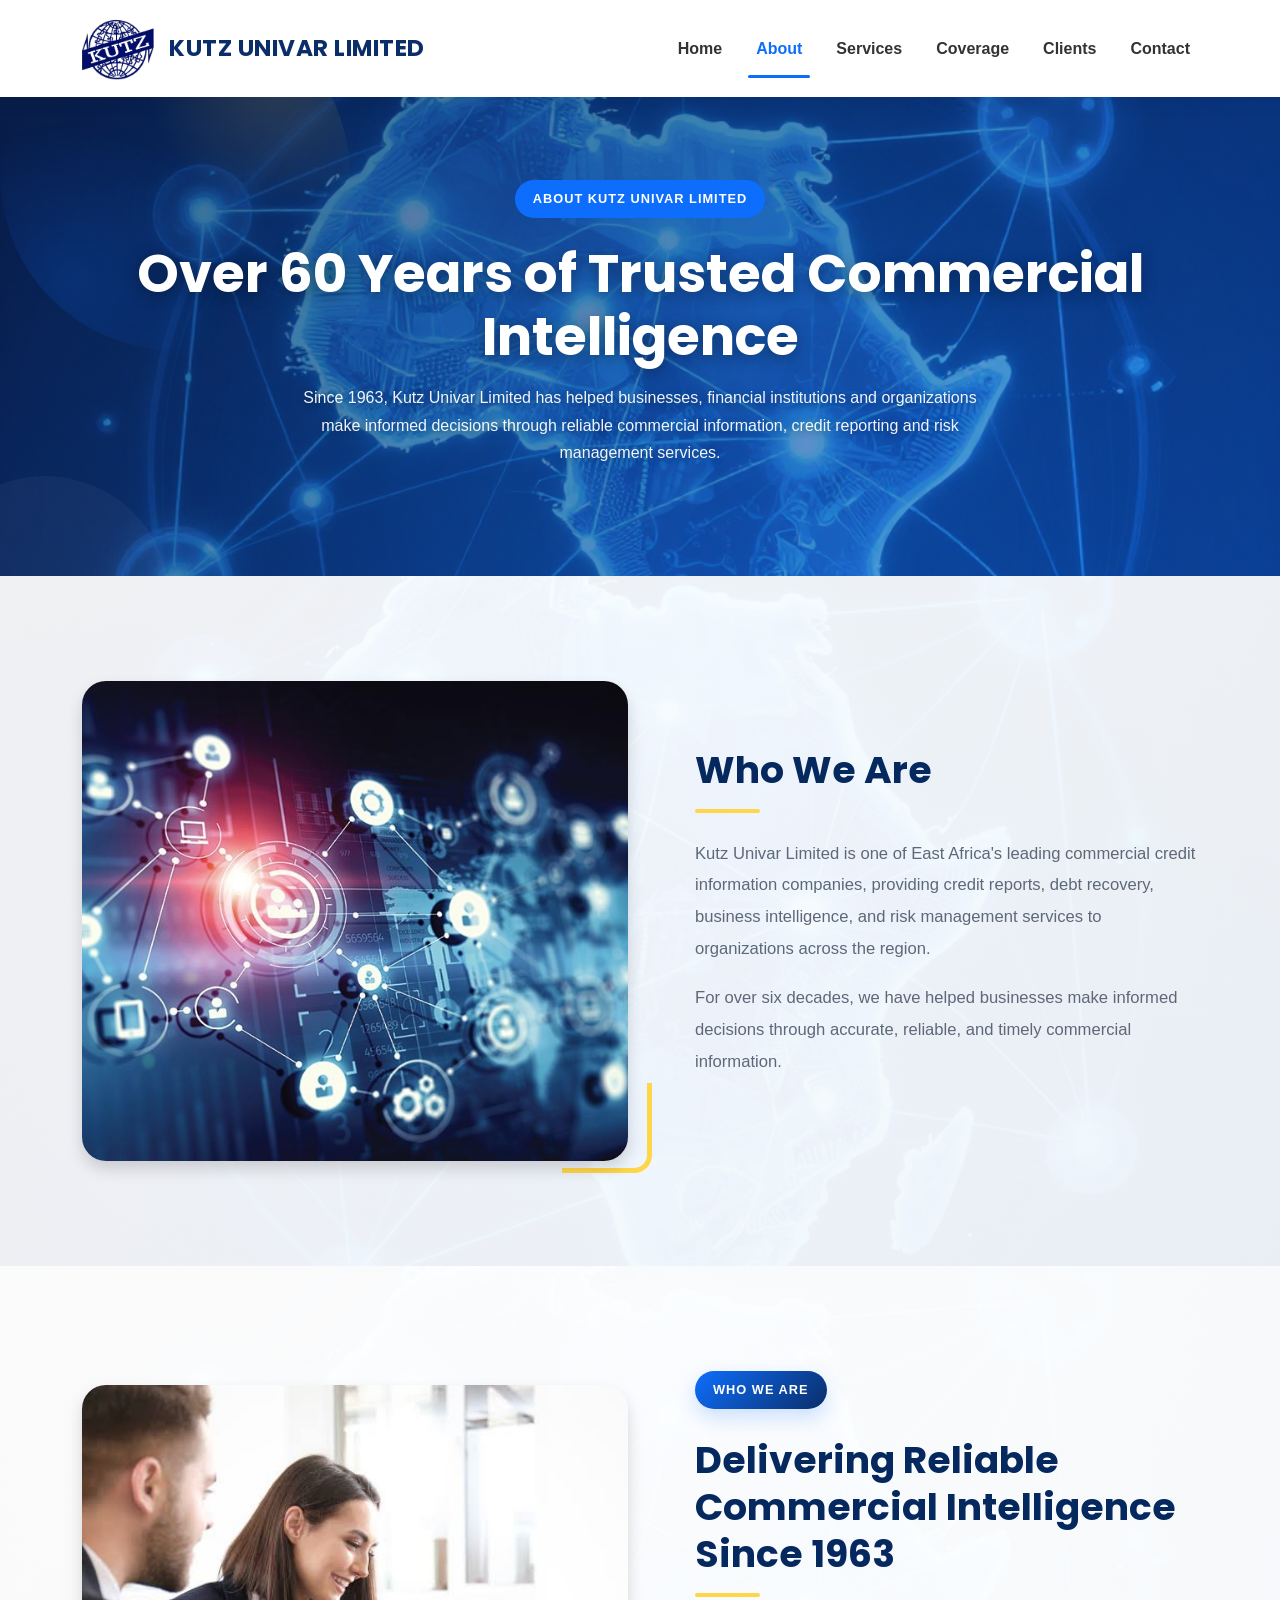
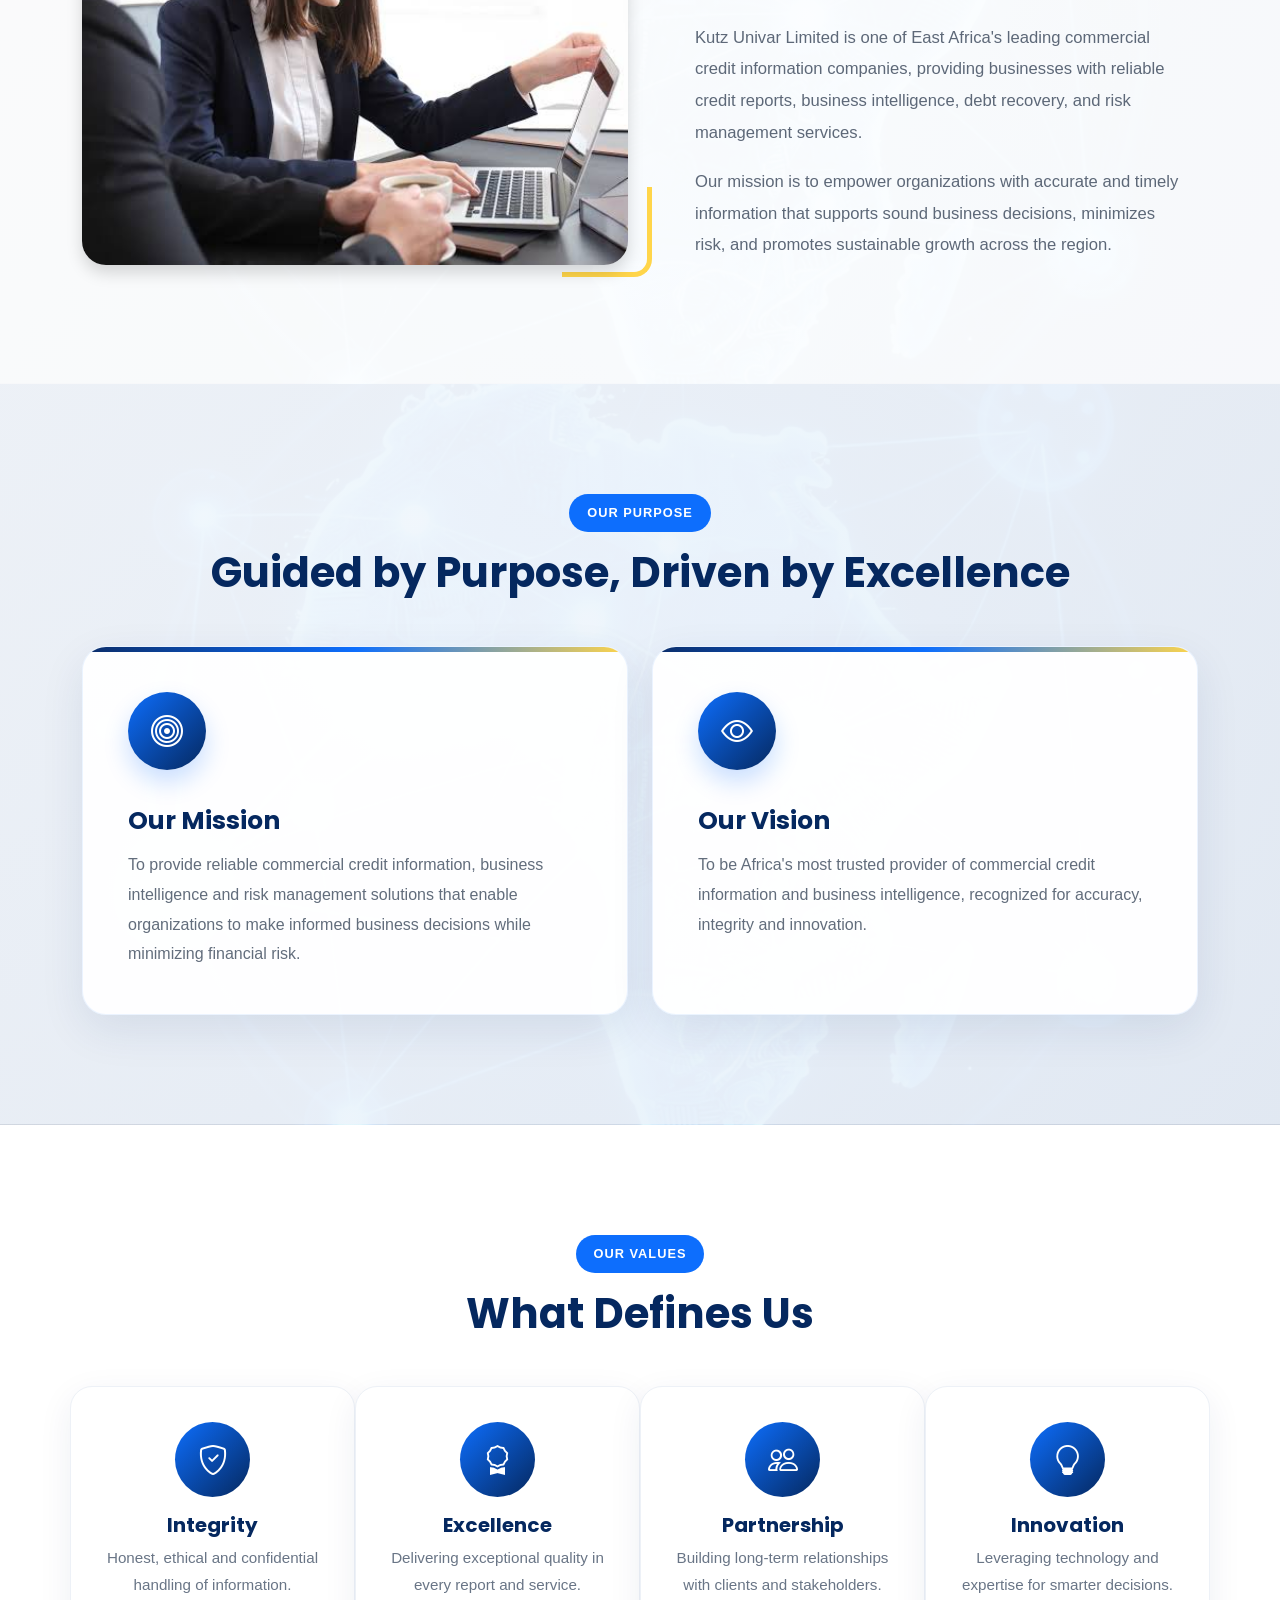
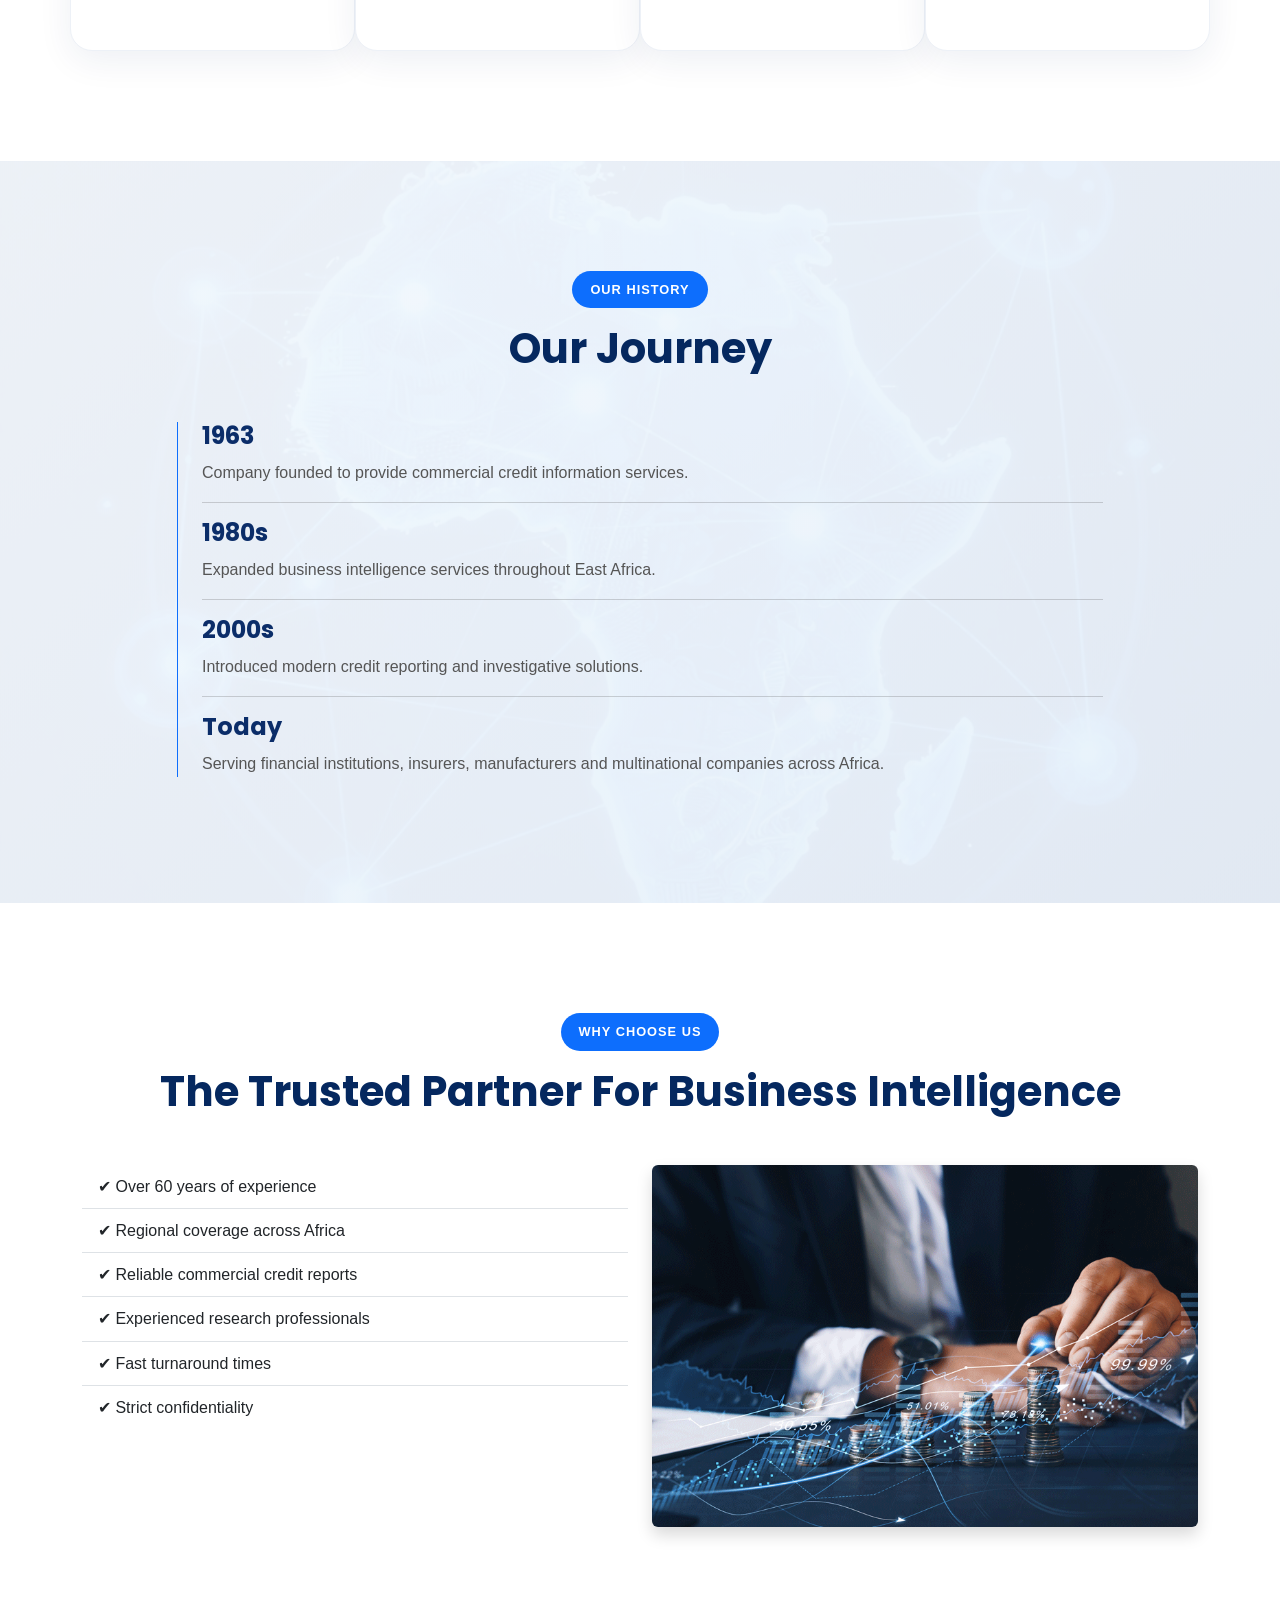
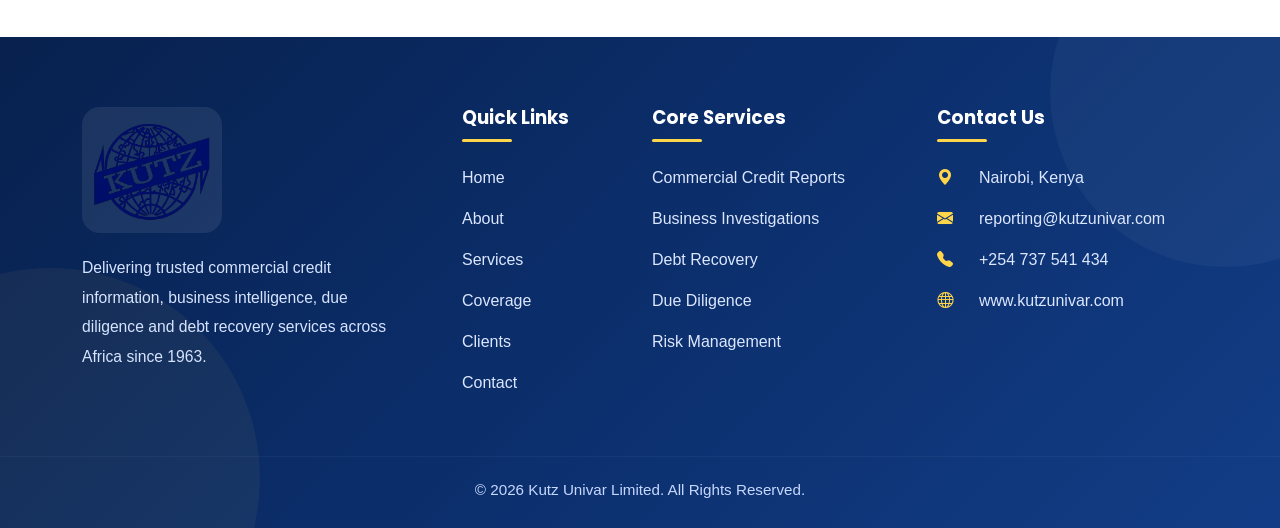
==== commit dcedb80b: "Save current website changes" ====
--- a/about.html
+++ b/about.html
@@ -548,11 +548,8 @@
 
                 </ul>
 
-                <div class="footer-social">
-
-                    <a href="#"><i class="bi bi-facebook"></i></a>
-                    <a href="#"><i class="bi bi-linkedin"></i></a>
-                    <a href="#"><i class="bi bi-twitter-x"></i></a>
+              
+                   
 
                 </div>
 
--- a/assets/css/style.css
+++ b/assets/css/style.css
@@ -352,35 +352,6 @@
     margin:auto;
 
 }
-/*==================================================
-                HERO SECTION
-==================================================*/
-
-.hero-section{
-
-    position:relative;
-
-    min-height:100vh;
-
-    display:flex;
-
-    align-items:center;
-
-    overflow:hidden;
-
-    background:
-    linear-gradient(135deg,
-    rgba(5,40,95,.95),
-    rgba(13,110,253,.90)),
-    url("../images/hero/hero-bg.jpg");
-
-    background-size:cover;
-    background-position:center;
-
-    color:#fff;
-
-}
-
 .hero-overlay{
 
     position:absolute;
@@ -389,13 +360,6 @@
 
 }
 
-.hero-section .container{
-
-    position:relative;
-    z-index:2;
-
-}
-
 .hero-tag{
 
     display:inline-block;
@@ -417,29 +381,6 @@
     letter-spacing:1px;
 
     margin-bottom:25px;
-
-}
-
-.hero-title{
-
-    font-family:'Poppins',sans-serif;
-
-    font-size:2.9rem;
-
-    font-weight:700;
-
-    line-height:1.2;
-
-    color:#fff;
-
-    margin-bottom:22px;
-
-    max-width:620px;
-
-}
-.hero-title span{
-
-    color:var(--accent);
 
 }
 
@@ -664,22 +605,110 @@
         ABOUT HERO
 =========================================*/
 
-.page-header,
-.about-hero{
+.page-header.about-header{
 
     position:relative;
+
     padding:180px 0 110px;
 
     background:
-    linear-gradient(rgba(8,31,78,.88),
-    rgba(8,31,78,.88)),
-    url("../images/backgrounds/africa-Network.png");
+        linear-gradient(
+            135deg,
+            rgba(8,31,78,.68),
+            rgba(13,110,253,.55)
+        ),
+        url("../images/backgrounds/africa-Network.png");
 
     background-size:cover;
+
     background-position:center;
+
     background-attachment:fixed;
 
     overflow:hidden;
+
+}
+
+/* Soft lighting effect */
+
+.page-header.about-header::before{
+
+    content:"";
+
+    position:absolute;
+
+    inset:0;
+
+    background:
+        radial-gradient(
+            circle at 80% 20%,
+            rgba(255,213,74,.16),
+            transparent 35%
+        ),
+
+        radial-gradient(
+            circle at 20% 80%,
+            rgba(13,110,253,.18),
+            transparent 40%
+        );
+
+    pointer-events:none;
+
+}
+
+/* Keep content above the background */
+
+.page-header.about-header .container{
+
+    position:relative;
+
+    z-index:2;
+
+}
+
+.page-header.about-header h1{
+
+    color:#fff;
+
+    font-size:3.3rem;
+
+    font-weight:700;
+
+    text-shadow:0 3px 15px rgba(0,0,0,.35);
+
+}
+
+.page-header.about-header p{
+
+    color:rgba(255,255,255,.94);
+
+    max-width:700px;
+
+    margin-left:auto;
+
+    margin-right:auto;
+
+    text-shadow:0 2px 8px rgba(0,0,0,.3);
+
+}
+
+/* Mobile */
+
+@media(max-width:768px){
+
+    .page-header.about-header{
+
+        padding:140px 20px 80px;
+
+        background-attachment:scroll;
+
+    }
+
+    .page-header.about-header h1{
+
+        font-size:2.3rem;
+
+    }
 
 }
 
@@ -862,10 +891,34 @@
 ==================================================*/
 
 .services-intro{
-
-    background:#ffffff;
-
-}
+    background:
+        linear-gradient(
+            135deg,
+            rgba(248,250,252,.97),
+            rgba(234,244,255,.94)
+        );
+    position:relative;
+    overflow:hidden;
+}
+.services-intro::before{
+    content:"";
+    position:absolute;
+    width:420px;
+    height:420px;
+    right:-180px;
+    top:-180px;
+    border-radius:50%;
+    background:rgba(13,110,253,.06);
+}
+.services-section{
+    background:
+        linear-gradient(
+            180deg,
+            #f8fafc 0%,
+            #eef5fc 100%
+        );
+}
+
 
 .services-section{
 
@@ -1174,37 +1227,331 @@
 
 }
 /*==================================================
-        INDUSTRIES
+        INDUSTRY WIDGETS
 ==================================================*/
 
 .industries{
 
-    background:#f8fafc;
-
-}
-
-.industry-card{
-
-    background:#fff;
+    background:
+        linear-gradient(
+            135deg,
+            #eef5ff 0%,
+            #f8fbff 50%,
+            #edf4ff 100%
+        );
+
+    position:relative;
+
+    overflow:hidden;
+
+}
+
+
+/* Decorative background */
+
+.industries::before{
+
+    content:"";
+
+    position:absolute;
+
+    width:420px;
+    height:420px;
+
+    top:-220px;
+    right:-160px;
+
+    background:rgba(13,110,253,.06);
+
+    border-radius:50%;
+
+}
+
+.industries::after{
+
+    content:"";
+
+    position:absolute;
+
+    width:350px;
+    height:350px;
+
+    bottom:-200px;
+    left:-150px;
+
+    background:rgba(11,45,105,.05);
+
+    border-radius:50%;
+
+}
+
+
+.industries .container{
+
+    position:relative;
+
+    z-index:2;
+
+}
+
+
+/*==================================================
+        INDUSTRY CARD
+==================================================*/
+
+.industry-widget{
+
+    position:relative;
+
+    height:100%;
+
+    min-height:260px;
+
+    padding:35px 30px;
+
+    background:#ffffff;
+
+    border:1px solid rgba(13,110,253,.08);
+
+    border-radius:22px;
+
+    box-shadow:
+        0 12px 35px rgba(11,45,105,.08);
+
+    transition:
+        transform .35s ease,
+        box-shadow .35s ease,
+        border-color .35s ease;
+
+    overflow:hidden;
+
+}
+
+
+/* Top accent */
+
+.industry-widget::before{
+
+    content:"";
+
+    position:absolute;
+
+    top:0;
+    left:0;
+
+    width:100%;
+
+    height:4px;
+
+    background:
+        linear-gradient(
+            90deg,
+            #0B2D69,
+            #0D6EFD
+        );
+
+    transform:scaleX(0);
+
+    transform-origin:left;
+
+    transition:.35s ease;
+
+}
+
+
+/* Hover */
+
+.industry-widget:hover{
+
+    transform:translateY(-10px);
+
+    box-shadow:
+        0 22px 50px rgba(11,45,105,.15);
+
+    border-color:rgba(13,110,253,.25);
+
+}
+
+.industry-widget:hover::before{
+
+    transform:scaleX(1);
+
+}
+
+
+/*==================================================
+        INDUSTRY ICON
+==================================================*/
+
+.industry-icon{
+
+    width:72px;
+
+    height:72px;
+
+    display:flex;
+
+    align-items:center;
+
+    justify-content:center;
+
     border-radius:18px;
-    text-align:center;
-    padding:35px;
-    box-shadow:var(--shadow-sm);
-    transition:.35s;
-
-}
-
-.industry-card:hover{
-
-    transform:translateY(-8px);
-
-}
-
-.industry-card i{
-
-    font-size:50px;
-    color:var(--secondary);
-    margin-bottom:20px;
+
+    background:
+        linear-gradient(
+            135deg,
+            rgba(13,110,253,.10),
+            rgba(11,45,105,.08)
+        );
+
+    color:#0D6EFD;
+
+    font-size:32px;
+
+    margin-bottom:25px;
+
+    transition:
+        transform .35s ease,
+        background .35s ease,
+        color .35s ease;
+
+}
+
+.industry-widget:hover .industry-icon{
+
+    transform:scale(1.08);
+
+    background:
+        linear-gradient(
+            135deg,
+            #0B2D69,
+            #0D6EFD
+        );
+
+    color:#ffffff;
+
+}
+
+
+/*==================================================
+        INDUSTRY CONTENT
+==================================================*/
+
+.industry-content{
+
+    padding-right:30px;
+
+}
+
+.industry-content h5{
+
+    color:#05285F;
+
+    font-family:'Poppins',sans-serif;
+
+    font-size:1.2rem;
+
+    font-weight:700;
+
+    margin-bottom:12px;
+
+}
+
+.industry-content p{
+
+    color:#68758a;
+
+    font-family:'Inter',sans-serif;
+
+    font-size:.94rem;
+
+    line-height:1.75;
+
+    margin:0;
+
+}
+
+
+/*==================================================
+        ARROW WIDGET
+==================================================*/
+
+.industry-arrow{
+
+    position:absolute;
+
+    right:25px;
+
+    bottom:25px;
+
+    width:38px;
+
+    height:38px;
+
+    display:flex;
+
+    align-items:center;
+
+    justify-content:center;
+
+    border-radius:50%;
+
+    background:#f1f6ff;
+
+    color:#0D6EFD;
+
+    font-size:16px;
+
+    opacity:.7;
+
+    transform:translate(5px,5px);
+
+    transition:.35s ease;
+
+}
+
+.industry-widget:hover .industry-arrow{
+
+    background:#0D6EFD;
+
+    color:#ffffff;
+
+    opacity:1;
+
+    transform:translate(0,0);
+
+}
+
+
+/*==================================================
+        MOBILE
+==================================================*/
+
+@media(max-width:767px){
+
+    .industry-widget{
+
+        min-height:230px;
+
+        padding:30px 25px;
+
+    }
+
+    .industry-icon{
+
+        width:65px;
+
+        height:65px;
+
+        font-size:28px;
+
+    }
+
+    .industry-content h5{
+
+        font-size:1.1rem;
+
+    }
 
 }
 /*==================================================
@@ -1289,168 +1636,7 @@
     margin-bottom:18px;
 
 }
-/*==================================================
-                    FOOTER
-==================================================*/
-
-.site-footer{
-
-    background:linear-gradient(180deg,#eaf4ff 0%, #dbeeff 100%);
-    color:#21456f;
-    padding:50px 0 18px;
-    border-top:5px solid var(--secondary);
-
-}
-
-.footer-logo{
-
-    width:180px;
-    max-width:100%;
-    display:block;
-    margin-bottom:18px;
-    filter:drop-shadow(0 10px 20px rgba(11,45,105,.15));
-
-}
-
-.footer-about{
-
-    font-size:.98rem;
-    line-height:1.8;
-    color:#35557c;
-    margin-top:10px;
-
-}
-
-.site-footer h4{
-
-    color:var(--primary);
-    font-weight:700;
-    margin-bottom:20px;
-    position:relative;
-    padding-bottom:10px;
-
-}
-
-.site-footer h4::after{
-
-    content:"";
-    position:absolute;
-    left:0;
-    bottom:0;
-    width:45px;
-    height:3px;
-    background:var(--secondary);
-    border-radius:20px;
-
-}
-
-.site-footer ul{
-
-    list-style:none;
-    padding:0;
-    margin:0;
-
-}
-
-.site-footer li{
-
-    margin-bottom:12px;
-
-}
-
-.site-footer a{
-
-    color:#35557c;
-    text-decoration:none;
-    transition:.3s;
-
-}
-
-.site-footer a:hover{
-
-    color:var(--secondary);
-    padding-left:6px;
-
-}
-
-.site-footer i{
-
-    color:var(--secondary);
-    margin-right:8px;
-    width:18px;
-
-}
-
-.footer-social{
-
-    display:flex;
-    gap:12px;
-    margin-top:25px;
-
-}
-
-.footer-social a{
-
-    width:42px;
-    height:42px;
-    border-radius:50%;
-    display:flex;
-    align-items:center;
-    justify-content:center;
-    background:#ffffff;
-    color:var(--secondary);
-    box-shadow:0 6px 15px rgba(0,0,0,.08);
-    transition:.35s;
-
-}
-
-.footer-social a:hover{
-
-    background:var(--secondary);
-    color:#fff;
-    transform:translateY(-4px);
-
-}
-
-.footer-bottom{
-
-    margin-top:40px;
-    padding-top:20px;
-    border-top:1px solid rgba(11,45,105,.15);
-    text-align:center;
-    color:#4d6786;
-    font-size:.95rem;
-
-}
-
-@media(max-width:991px){
-
-.site-footer{
-
-    text-align:center;
-
-}
-
-.site-footer h4::after{
-
-    left:50%;
-    transform:translateX(-50%);
-
-}
-
-.footer-logo{
-
-    margin:0 auto 20px;
-
-}
-
-.footer-social{
-
-    justify-content:center;
-
-}
-
-}
+
 /*==================================================
                 HERO SECTION
 ==================================================*/
@@ -1606,6 +1792,25 @@
     margin:0;
 
     font-size:.95rem;
+
+}
+/* Counter Animation */
+
+.counter{
+
+    display:inline-block;
+
+    min-width:45px;
+
+    text-align:center;
+
+}
+
+.counter-symbol{
+
+    color:#FFD54A;
+
+    font-weight:700;
 
 }
 
@@ -1676,19 +1881,96 @@
     overflow:hidden;
 
 }
-/* ==============================
-   HERO CAROUSEL
-============================== */
+/*====================================
+        HERO CAROUSEL
+====================================*/
 
 #heroCarousel{
-    max-width:580px;
-    margin:0 auto;
+
+    max-width:620px;
+
+    margin:auto;
+
+    overflow:hidden;
+
+    border-radius:24px;
+
+    box-shadow:0 25px 60px rgba(0,0,0,.30);
+
 }
 
 .hero-slide-img{
-    height:520px;
+
+    width:100%;
+
+    height:560px;
+
     object-fit:cover;
+
+}
+
+/* Caption Card */
+
+.hero-caption-box{
+
+    position:absolute;
+
+    left:30px;
+
+    right:30px;
+
+    bottom:30px;
+
+    background:rgba(5,40,95,.92);
+
     border-radius:20px;
+
+    padding:28px;
+
+    box-shadow:0 20px 50px rgba(0,0,0,.35);
+
+    z-index:10;
+
+}
+
+.hero-caption-line{
+
+    display:block;
+
+    width:60px;
+
+    height:4px;
+
+    background:#FFD54A;
+
+    border-radius:20px;
+
+    margin-bottom:18px;
+
+}
+
+.hero-caption-box h4{
+
+    color:#ffffff;
+
+    font-size:2rem;
+
+    font-weight:700;
+
+    margin-bottom:12px;
+
+}
+
+.hero-caption-box p{
+
+    color:rgba(255,255,255,.95);
+
+    font-size:1rem;
+
+    line-height:1.8;
+
+    margin:0;
+
 }
 
 /*====================================
@@ -1972,6 +2254,7 @@
 
 }
 
+
 .footer-links li,
 
 .footer-contact li{
@@ -2010,60 +2293,5317 @@
 
 }
 
+.footer-social a{
+
+    display:flex;
+    justify-content:center;
+    align-items:center;
+
+    width:48px;
+    height:48px;
+
+    border-radius:50%;
+
+    background:rgba(255,255,255,.10);
+
+    color:#fff;
+
+    font-size:1.2rem;
+
+    transition:all .35s ease;
+
+}
+
+.footer-social a:hover{
+
+    background:#FFD54A;
+
+    color:#08214E;
+
+    transform:translateY(-6px) scale(1.08);
+
+    box-shadow:0 15px 30px rgba(255,213,74,.35);
+
+}
+.footer-divider{
+
+    border-color:rgba(255,255,255,.15);
+
+    margin:35px 0 18px;
+
+}
+
+.footer-bottom{
+
+    text-align:center;
+
+    color:#c8d7ff;
+
+    font-size:.9rem;
+
+}
+/*==================================================
+                    PREMIUM FOOTER
+==================================================*/
+
+.site-footer{
+
+    position:relative;
+    overflow:hidden;
+
+    background:
+        linear-gradient(135deg,#08214E 0%, #0B2D69 45%, #123D86 100%);
+
+    color:#dce7ff;
+
+    padding:70px 0 25px;
+
+}
+
+/* Decorative background */
+
+.site-footer::before{
+
+    content:"";
+
+    position:absolute;
+
+    top:-120px;
+    right:-120px;
+
+    width:350px;
+    height:350px;
+
+    background:rgba(255,255,255,.04);
+
+    border-radius:50%;
+
+}
+
+.site-footer::after{
+
+    content:"";
+
+    position:absolute;
+
+    bottom:-160px;
+    left:-160px;
+
+    width:420px;
+    height:420px;
+
+    background:rgba(255,213,74,.05);
+
+    border-radius:50%;
+
+}
+
+.site-footer .container{
+
+    position:relative;
+    z-index:2;
+
+}
+
+/* Logo */
+
+.footer-logo{
+
+    width:140px;
+
+    padding:12px;
+
+    background:rgba(255,255,255,.08);
+
+    border-radius:18px;
+
+    margin-bottom:20px;
+
+    transition:.35s;
+
+}
+
+.footer-logo:hover{
+
+    transform:scale(1.05);
+
+}
+
+/* About */
+
+.footer-about{
+
+    color:#d7e4ff;
+
+    line-height:1.9;
+
+    font-size:.98rem;
+
+}
+
+/* Titles */
+
+.site-footer h5{
+
+    color:#fff;
+
+    font-weight:700;
+
+    margin-bottom:22px;
+
+    position:relative;
+
+    padding-bottom:12px;
+
+}
+
+.site-footer h5::after{
+
+    content:"";
+
+    position:absolute;
+
+    left:0;
+    bottom:0;
+
+    width:50px;
+    height:3px;
+
+    background:#FFD54A;
+
+    border-radius:30px;
+
+}
+
+/* Lists */
+
+.footer-links,
+.footer-contact{
+
+    list-style:none;
+
+    padding:0;
+
+    margin:0;
+
+}
+
+.footer-links li,
+.footer-contact li{
+
+    margin-bottom:14px;
+
+}
+
+/* Links */
+
+.footer-links a{
+
+    color:#dce7ff;
+
+    transition:.3s;
+
+}
+
+.footer-links a:hover{
+
+    color:#FFD54A;
+
+    padding-left:8px;
+
+}
+
+/* Contact */
+
+.footer-contact{
+
+    color:#dce7ff;
+
+}
+
+.footer-contact i{
+
+    color:#FFD54A;
+
+    width:22px;
+
+    margin-right:10px;
+
+}
+
+/* Social */
+
 .footer-social{
 
+    display:flex;
+
+    gap:14px;
+
+    margin-top:25px;
+
+}
+
+.footer-social a{
+
+    width:45px;
+    height:45px;
+
+    display:flex;
+
+    justify-content:center;
+
+    align-items:center;
+
+    border-radius:50%;
+
+    background:rgba(255,255,255,.10);
+
+    color:#fff;
+
+    transition:.35s;
+
+}
+
+.footer-social a:hover{
+
+    background:#FFD54A;
+
+    color:#08214E;
+
+    transform:translateY(-5px);
+
+}
+
+/* Divider */
+
+.footer-divider{
+
+    border-color:rgba(255,255,255,.15);
+
+    margin:45px 0 20px;
+
+}
+
+/* Bottom */
+
+.footer-bottom{
+
+    text-align:center;
+
+    color:#c7d8ff;
+
+    font-size:.95rem;
+
+}
+
+/* Mobile */
+
+@media(max-width:991px){
+
+.site-footer{
+
+    text-align:center;
+
+}
+
+.site-footer h5::after{
+
+    left:50%;
+    transform:translateX(-50%);
+
+}
+
+.footer-logo{
+
+    margin:auto auto 25px;
+
+}
+
+.footer-social{
+
+    justify-content:center;
+
+}
+
+}
+/* =========================================================
+   ABOUT PAGE — PREMIUM BODY DESIGN
+   DO NOT MODIFY FOOTER
+========================================================= */
+
+/* ---------------------------------------------------------
+   ABOUT PAGE BODY BACKGROUND
+--------------------------------------------------------- */
+
+body{
+
+    background:#f4f7fb;
+
+}
+
+
+/* ---------------------------------------------------------
+   GENERAL ABOUT SECTIONS
+--------------------------------------------------------- */
+
+.about{
+
+    position:relative;
+
+    padding:105px 0 !important;
+
+    overflow:hidden;
+
+}
+
+
+/* Subtle corporate network texture */
+
+.about::before{
+
+    content:"";
+
+    position:absolute;
+
+    inset:0;
+
+    background-image:
+        linear-gradient(
+            135deg,
+            rgba(255,255,255,.94),
+            rgba(244,248,253,.96)
+        ),
+        url("../images/backgrounds/africa-Network.png");
+
+    background-size:cover;
+
+    background-position:center;
+
+    opacity:.95;
+
+    z-index:0;
+
+}
+
+
+/* Keep content above background */
+
+.about > .container{
+
+    position:relative;
+
+    z-index:2;
+
+}
+
+
+/* ---------------------------------------------------------
+   FIRST ABOUT SECTION — WHO WE ARE
+--------------------------------------------------------- */
+
+.about:first-of-type{
+
+    background:#f7faff;
+
+}
+
+
+/* ---------------------------------------------------------
+   SECOND ABOUT SECTION — COMPANY STORY
+--------------------------------------------------------- */
+
+.about + .about{
+
+    background:#ffffff;
+
+}
+
+
+.about + .about::before{
+
+    background-image:
+        linear-gradient(
+            135deg,
+            rgba(255,255,255,.97),
+            rgba(248,251,255,.97)
+        ),
+        url("../images/backgrounds/africa-Network.png");
+
+    opacity:.55;
+
+}
+
+
+/* ---------------------------------------------------------
+   ABOUT IMAGES
+--------------------------------------------------------- */
+
+.about img{
+
+    width:100%;
+
+    height:480px;
+
+    object-fit:cover;
+
+    border-radius:24px !important;
+
+    box-shadow:
+        0 25px 60px rgba(5,40,95,.16);
+
+    transition:
+        transform .45s ease,
+        box-shadow .45s ease;
+
+}
+
+
+/* Image hover */
+
+.about img:hover{
+
+    transform:translateY(-7px) scale(1.015);
+
+    box-shadow:
+        0 35px 75px rgba(5,40,95,.22);
+
+}
+
+
+/* ---------------------------------------------------------
+   IMAGE FRAME EFFECT
+--------------------------------------------------------- */
+
+.about .col-lg-6:first-child{
+
+    position:relative;
+
+}
+
+
+/* Gold accent behind image */
+
+.about .col-lg-6:first-child::after{
+
+    content:"";
+
+    position:absolute;
+
+    width:90px;
+
+    height:90px;
+
+    right:-12px;
+
+    bottom:-12px;
+
+    border-right:5px solid #FFD54A;
+
+    border-bottom:5px solid #FFD54A;
+
+    border-radius:0 0 18px 0;
+
+    z-index:-1;
+
+}
+
+
+/* ---------------------------------------------------------
+   ABOUT TEXT COLUMN
+--------------------------------------------------------- */
+
+.about .col-lg-6:last-child{
+
+    padding-left:55px;
+
+}
+
+
+/* ---------------------------------------------------------
+   SECTION TAG
+--------------------------------------------------------- */
+
+.about .section-tag{
+
+    background:linear-gradient(
+        135deg,
+        #0D6EFD,
+        #0B2D69
+    );
+
+    box-shadow:
+        0 8px 20px rgba(13,110,253,.20);
+
+    margin-bottom:12px;
+
+}
+
+
+/* ---------------------------------------------------------
+   ABOUT HEADINGS
+--------------------------------------------------------- */
+
+.about h2{
+
+    font-family:'Poppins',sans-serif;
+
+    color:#05285F;
+
+    font-size:2.35rem;
+
+    line-height:1.25;
+
+    font-weight:700;
+
+    margin-bottom:25px;
+
+    position:relative;
+
+}
+
+
+/* Gold underline */
+
+.about h2::after{
+
+    content:"";
+
+    display:block;
+
+    width:65px;
+
+    height:4px;
+
+    background:#FFD54A;
+
+    border-radius:20px;
+
+    margin-top:15px;
+
+}
+
+
+/* ---------------------------------------------------------
+   ABOUT PARAGRAPHS
+--------------------------------------------------------- */
+
+.about p{
+
+    font-size:1.04rem;
+
+    line-height:1.9;
+
+    color:#5d6878;
+
+    margin-bottom:18px;
+
+}
+
+
+/* ---------------------------------------------------------
+   COMPANY STORY — REVERSE VISUAL EMPHASIS
+--------------------------------------------------------- */
+
+.about + .about .col-lg-6:last-child{
+
+    padding-right:20px;
+
+}
+
+
+/* ---------------------------------------------------------
+   MISSION & VISION SECTION
+--------------------------------------------------------- */
+
+section.bg-light{
+
+    position:relative;
+
+    background:
+
+        linear-gradient(
+            135deg,
+            rgba(244,248,253,.97),
+            rgba(234,241,250,.96)
+        ),
+        url("../images/backgrounds/africa-Network.png");
+
+    background-size:cover;
+
+    background-position:center;
+
+    padding:110px 0 !important;
+
+}
+
+
+/* Mission/Vision heading */
+
+section.bg-light .section-title{
+
+    color:#05285F;
+
+    margin-bottom:20px;
+
+}
+
+
+/* Mission/Vision cards */
+
+section.bg-light .card{
+
+    position:relative;
+
+    border:1px solid rgba(13,110,253,.08) !important;
+
+    border-radius:24px !important;
+
+    padding:45px !important;
+
+    background:rgba(255,255,255,.94);
+
+    box-shadow:
+        0 15px 45px rgba(5,40,95,.09) !important;
+
+    overflow:hidden;
+
+    transition:
+        transform .4s ease,
+        box-shadow .4s ease;
+
+}
+
+
+/* Decorative card top line */
+
+section.bg-light .card::before{
+
+    content:"";
+
+    position:absolute;
+
+    top:0;
+
+    left:0;
+
+    width:100%;
+
+    height:5px;
+
+    background:
+        linear-gradient(
+            90deg,
+            #0B2D69,
+            #0D6EFD,
+            #FFD54A
+        );
+
+}
+
+
+/* Card hover */
+
+section.bg-light .card:hover{
+
+    transform:translateY(-10px);
+
+    box-shadow:
+        0 25px 60px rgba(5,40,95,.15) !important;
+
+}
+
+
+/* Mission/Vision icons */
+
+section.bg-light .card i{
+
+    width:78px;
+
+    height:78px;
+
+    display:flex;
+
+    align-items:center;
+
+    justify-content:center;
+
+    border-radius:50%;
+
+    background:
+        linear-gradient(
+            135deg,
+            #0D6EFD,
+            #05285F
+        );
+
+    color:#fff !important;
+
+    font-size:32px !important;
+
+    box-shadow:
+        0 12px 25px rgba(13,110,253,.22);
+
+}
+
+
+/* Mission/Vision headings */
+
+section.bg-light .card h3{
+
+    font-size:1.55rem;
+
+    color:#05285F;
+
+    margin:20px 0 15px;
+
+}
+
+
+/* Mission/Vision text */
+
+section.bg-light .card p{
+
+    color:#626d7c;
+
+    font-size:1rem;
+
+    line-height:1.85;
+
+    margin:0;
+
+}
+
+
+/* ---------------------------------------------------------
+   CORE VALUES SECTION
+--------------------------------------------------------- */
+
+section.py-5:not(.about):not(.bg-light){
+
+    position:relative;
+
+    background:#ffffff;
+
+    padding:110px 0 !important;
+
+}
+
+
+/* Core values heading */
+
+section.py-5:not(.about):not(.bg-light) .section-title{
+
+    margin-bottom:15px;
+
+}
+
+
+/* Core value columns */
+
+section.py-5:not(.about):not(.bg-light) .col-md-3{
+
+    background:#fff;
+
+    padding:35px 25px;
+
+    border-radius:22px;
+
+    border:1px solid #edf1f7;
+
+    box-shadow:
+        0 10px 35px rgba(5,40,95,.07);
+
+    transition:
+        transform .35s ease,
+        box-shadow .35s ease;
+
+}
+
+
+/* Core value hover */
+
+section.py-5:not(.about):not(.bg-light) .col-md-3:hover{
+
+    transform:translateY(-9px);
+
+    box-shadow:
+        0 20px 50px rgba(5,40,95,.13);
+
+}
+
+
+/* Core value icons */
+
+section.py-5:not(.about):not(.bg-light) .col-md-3 > i{
+
+    display:flex;
+
+    align-items:center;
+
+    justify-content:center;
+
+    width:75px;
+
+    height:75px;
+
+    margin:0 auto;
+
+    border-radius:50%;
+
+    background:
+        linear-gradient(
+            135deg,
+            #0D6EFD,
+            #05285F
+        );
+
+    color:#fff !important;
+
+    font-size:30px !important;
+
+}
+
+
+/* Core value headings */
+
+section.py-5:not(.about):not(.bg-light) .col-md-3 h4{
+
+    color:#05285F;
+
+    font-size:1.25rem;
+
+    font-weight:700;
+
+}
+
+
+/* Core value text */
+
+section.py-5:not(.about):not(.bg-light) .col-md-3 p{
+
+    color:#697586;
+
+    font-size:.95rem;
+
+    line-height:1.75;
+
+}
+
+
+/* ---------------------------------------------------------
+   RESPONSIVE DESIGN
+--------------------------------------------------------- */
+
+@media(max-width:991px){
+
+    .about{
+
+        padding:75px 0 !important;
+
+    }
+
+    .about .col-lg-6:last-child{
+
+        padding-left:15px;
+
+        padding-right:15px;
+
+        margin-top:45px;
+
+    }
+
+    .about + .about .col-lg-6:last-child{
+
+        padding-right:15px;
+
+    }
+
+    .about img{
+
+        height:400px;
+
+    }
+
+    section.bg-light{
+
+        padding:80px 0 !important;
+
+    }
+
+    section.bg-light .card{
+
+        padding:35px !important;
+
+    }
+
+}
+
+
+@media(max-width:767px){
+
+    .about{
+
+        padding:60px 0 !important;
+
+    }
+
+    .about img{
+
+        height:320px;
+
+    }
+
+    .about h2{
+
+        font-size:1.9rem;
+
+    }
+
+    .about .col-lg-6:last-child{
+
+        margin-top:35px;
+
+    }
+
+    section.bg-light{
+
+        padding:70px 0 !important;
+
+    }
+
+    section.bg-light .card{
+
+        padding:30px !important;
+
+    }
+
+    section.py-5:not(.about):not(.bg-light){
+
+        padding:70px 0 !important;
+
+    }
+
+}
+/* ==================================================
+   SERVICES PAGE HERO
+================================================== */
+
+.services-hero{
+
+    position:relative;
+
+    min-height:560px;
+
+    display:flex;
+
+    align-items:center;
+
+    overflow:hidden;
+
+    background:
+        linear-gradient(
+            110deg,
+            rgba(5,40,95,.94),
+            rgba(11,45,105,.82),
+            rgba(13,110,253,.68)
+        ),
+        url("../images/backgrounds/africa-Network.png");
+
+    background-size:cover;
+
+    background-position:center;
+
+    background-attachment:fixed;
+
+    color:#fff;
+
+}
+
+
+/* Decorative overlay */
+
+.services-hero-overlay{
+
+    position:absolute;
+
+    inset:0;
+
+    background:
+        radial-gradient(
+            circle at 85% 20%,
+            rgba(255,213,74,.18),
+            transparent 30%
+        ),
+
+        radial-gradient(
+            circle at 15% 80%,
+            rgba(13,110,253,.20),
+            transparent 35%
+        );
+
+}
+
+
+/* Content */
+
+.services-hero .container{
+
+    position:relative;
+
+    z-index:2;
+
+}
+
+
+.services-hero-content{
+
+    max-width:850px;
+
+    padding-top:70px;
+
+}
+
+
+.services-hero .section-tag{
+
+    background:rgba(255,255,255,.12);
+
+    border:1px solid rgba(255,255,255,.25);
+
+    backdrop-filter:blur(8px);
+
+    -webkit-backdrop-filter:blur(8px);
+
+}
+
+
+.services-hero h1{
+
+    margin-top:25px;
+
+    margin-bottom:22px;
+
+    color:#fff;
+
+    font-family:'Poppins',sans-serif;
+
+    font-size:3.4rem;
+
+    font-weight:700;
+
+    line-height:1.2;
+
+    max-width:800px;
+
+}
+
+
+.services-hero h1 span{
+
+    color:#FFD54A;
+
+}
+
+
+.services-hero p{
+
+    max-width:720px;
+
+    margin:0;
+
+    color:rgba(255,255,255,.92);
+
+    font-size:1.12rem;
+
+    line-height:1.9;
+
+}
+
+
+/* ==================================================
+   SERVICES INTRODUCTION
+================================================== */
+
+.services-intro{
+
+    position:relative;
+
+    background:#fff;
+
+    padding:100px 0;
+
+}
+
+
+.services-intro .row{
+
+    align-items:center;
+
+}
+
+
+/* Introduction image */
+
+.services-intro img{
+
+    width:100%;
+
+    max-height:520px;
+
+    object-fit:cover;
+
+    border-radius:24px;
+
+    box-shadow:0 25px 60px rgba(5,40,95,.16);
+
+    transition:.4s ease;
+
+}
+
+
+.services-intro img:hover{
+
+    transform:translateY(-6px);
+
+    box-shadow:0 30px 70px rgba(5,40,95,.22);
+
+}
+
+
+/* Image column */
+
+.services-intro .col-lg-6:first-child{
+
+    position:relative;
+
+}
+
+
+/* Decorative accent */
+
+.services-intro .col-lg-6:first-child::after{
+
+    content:"";
+
+    position:absolute;
+
+    width:100px;
+
+    height:100px;
+
+    right:-15px;
+
+    bottom:-15px;
+
+    border-radius:20px;
+
+    border-right:5px solid #FFD54A;
+
+    border-bottom:5px solid #FFD54A;
+
+    z-index:0;
+
+}
+
+
+.services-intro img{
+
+    position:relative;
+
+    z-index:1;
+
+}
+
+
+/* Introduction content */
+
+.services-intro .section-title{
+
+    font-size:2.45rem;
+
+    line-height:1.25;
+
     margin-top:18px;
 
+    margin-bottom:25px;
+
+}
+
+
+.services-intro p{
+
+    color:#626b78;
+
+    font-size:1.02rem;
+
+    line-height:1.9;
+
+}
+
+
+.services-intro .btn{
+
+    margin-top:12px;
+
+}
+
+
+/* ==================================================
+   MOBILE
+================================================== */
+
+@media(max-width:991px){
+
+    .services-hero{
+
+        min-height:500px;
+
+        background-attachment:scroll;
+
+        text-align:center;
+
+    }
+
+    .services-hero-content{
+
+        padding-top:60px;
+
+        margin:auto;
+
+    }
+
+    .services-hero h1{
+
+        font-size:2.5rem;
+
+    }
+
+    .services-hero p{
+
+        margin:auto;
+
+    }
+
+    .services-intro{
+
+        padding:75px 0;
+
+    }
+
+    .services-intro .col-lg-6:first-child::after{
+
+        display:none;
+
+    }
+
+}
+
+
+@media(max-width:576px){
+
+    .services-hero{
+
+        min-height:470px;
+
+    }
+
+    .services-hero h1{
+
+        font-size:2rem;
+
+    }
+
+    .services-hero p{
+
+        font-size:.98rem;
+
+        line-height:1.7;
+
+    }
+
+    .services-intro .section-title{
+
+        font-size:2rem;
+
+    }
+
+}
+/*==================================================
+        STANDARD WEBSITE FOOTER
+        HOME + ABOUT + SERVICES
+==================================================*/
+
+.site-footer{
+
+    position:relative;
+    overflow:hidden;
+
+    background:
+        linear-gradient(
+            135deg,
+            #08214E 0%,
+            #0B2D69 45%,
+            #123D86 100%
+        );
+
+    color:#dce7ff;
+
+    padding:70px 0 25px;
+
+}
+
+/* Decorative background */
+
+.site-footer::before{
+
+    content:"";
+
+    position:absolute;
+
+    top:-120px;
+    right:-120px;
+
+    width:350px;
+    height:350px;
+
+    background:rgba(255,255,255,.04);
+
+    border-radius:50%;
+
+}
+
+.site-footer::after{
+
+    content:"";
+
+    position:absolute;
+
+    bottom:-160px;
+    left:-160px;
+
+    width:420px;
+    height:420px;
+
+    background:rgba(255,213,74,.05);
+
+    border-radius:50%;
+
+}
+
+.site-footer .container{
+
+    position:relative;
+    z-index:2;
+
+}
+
+
+/* Footer Logo */
+
+.footer-logo{
+
+    width:140px;
+
+    padding:12px;
+
+    background:rgba(255,255,255,.08);
+
+    border-radius:18px;
+
+    margin-bottom:20px;
+
+    transition:.35s;
+
+}
+
+.footer-logo:hover{
+
+    transform:scale(1.05);
+
+}
+
+
+/* Footer Description */
+
+.footer-about{
+
+    color:#d7e4ff;
+
+    line-height:1.9;
+
+    font-size:.98rem;
+
+}
+
+
+/* Footer Headings */
+
+.site-footer h5{
+
+    color:#fff;
+
+    font-weight:700;
+
+    margin-bottom:22px;
+
+    position:relative;
+
+    padding-bottom:12px;
+
+}
+
+.site-footer h5::after{
+
+    content:"";
+
+    position:absolute;
+
+    left:0;
+    bottom:0;
+
+    width:50px;
+    height:3px;
+
+    background:#FFD54A;
+
+    border-radius:30px;
+
+}
+
+
+/* Footer Lists */
+
+.footer-links,
+.footer-contact{
+
+    list-style:none;
+
+    padding:0;
+
+    margin:0;
+
+}
+
+.footer-links li,
+.footer-contact li{
+
+    margin-bottom:14px;
+
+}
+
+
+/* Quick Links */
+
+.footer-links a{
+
+    color:#dce7ff;
+
+    text-decoration:none;
+
+    transition:.3s;
+
+}
+
+.footer-links a:hover{
+
+    color:#FFD54A;
+
+    padding-left:8px;
+
+}
+
+
+/* Contact */
+
+.footer-contact{
+
+    color:#dce7ff;
+
+}
+
+.footer-contact li{
+
+    display:flex;
+
+    align-items:center;
+
+    gap:10px;
+
+}
+
+.footer-contact-icon{
+
+    width:22px;
+
+    min-width:22px;
+
+    display:inline-flex;
+
+    justify-content:center;
+
+}
+
+.footer-contact-icon i{
+
+    color:#FFD54A;
+
+    margin:0;
+
+    width:auto;
+
+}
+
+
+/* Social Icons */
+
+.footer-social{
+
+    display:flex;
+
+    gap:14px;
+
+    margin-top:25px;
+
 }
 
 .footer-social a{
 
+    width:45px;
+    height:45px;
+
+    display:flex;
+
+    justify-content:center;
+
+    align-items:center;
+
+    border-radius:50%;
+
+    background:rgba(255,255,255,.10);
+
+    color:#fff;
+
+    transition:.35s;
+
+}
+
+.footer-social a:hover{
+
+    background:#FFD54A;
+
+    color:#08214E;
+
+    transform:translateY(-5px);
+
+}
+
+
+/* Divider */
+
+.footer-divider{
+
+    border-color:rgba(255,255,255,.15);
+
+    margin:45px 0 20px;
+
+}
+
+
+/* Copyright */
+
+.footer-bottom{
+
+    text-align:center;
+
+    color:#c7d8ff;
+
+    font-size:.95rem;
+
+}
+
+
+/* Mobile */
+
+@media(max-width:991px){
+
+    .site-footer{
+
+        text-align:center;
+
+    }
+
+    .site-footer h5::after{
+
+        left:50%;
+
+        transform:translateX(-50%);
+
+    }
+
+    .footer-logo{
+
+        margin:auto auto 25px;
+
+    }
+
+    .footer-social{
+
+        justify-content:center;
+
+    }
+
+    .footer-contact li{
+
+        justify-content:center;
+
+    }
+
+}
+/*==================================================
+        STANDARD FOOTER
+        HOME + ABOUT + SERVICES
+==================================================*/
+
+.site-footer{
+
+    position:relative;
+    overflow:hidden;
+
+    background:
+        linear-gradient(
+            135deg,
+            #08214E 0%,
+            #0B2D69 45%,
+            #123D86 100%
+        );
+
+    color:#dce7ff;
+
+    padding:70px 0 25px;
+
+}
+
+
+/* Decorative Background Circles */
+
+.site-footer::before{
+
+    content:"";
+
+    position:absolute;
+
+    top:-120px;
+    right:-120px;
+
+    width:350px;
+    height:350px;
+
+    background:rgba(255,255,255,.04);
+
+    border-radius:50%;
+
+}
+
+.site-footer::after{
+
+    content:"";
+
+    position:absolute;
+
+    bottom:-160px;
+    left:-160px;
+
+    width:420px;
+    height:420px;
+
+    background:rgba(255,213,74,.05);
+
+    border-radius:50%;
+
+}
+
+
+/* Keep Footer Content Above Decorations */
+
+.site-footer .container{
+
+    position:relative;
+    z-index:2;
+
+}
+
+
+/*==================================================
+        FOOTER LOGO
+==================================================*/
+
+.footer-logo{
+
+    width:140px;
+
+    padding:12px;
+
+    background:rgba(255,255,255,.08);
+
+    border-radius:18px;
+
+    margin-bottom:20px;
+
+    transition:.35s;
+
+}
+
+.footer-logo:hover{
+
+    transform:scale(1.05);
+
+}
+
+
+/*==================================================
+        FOOTER DESCRIPTION
+==================================================*/
+
+.footer-about{
+
+    color:#d7e4ff;
+
+    line-height:1.9;
+
+    font-size:.98rem;
+
+}
+
+
+/*==================================================
+        FOOTER HEADINGS
+==================================================*/
+
+.site-footer h5{
+
+    color:#fff;
+
+    font-weight:700;
+
+    margin-bottom:22px;
+
+    position:relative;
+
+    padding-bottom:12px;
+
+}
+
+.site-footer h5::after{
+
+    content:"";
+
+    position:absolute;
+
+    left:0;
+
+    bottom:0;
+
+    width:50px;
+
+    height:3px;
+
+    background:#FFD54A;
+
+    border-radius:30px;
+
+}
+
+
+/*==================================================
+        FOOTER LISTS
+==================================================*/
+
+.footer-links,
+.footer-contact{
+
+    list-style:none;
+
+    padding:0;
+
+    margin:0;
+
+}
+
+.footer-links li,
+.footer-contact li{
+
+    margin-bottom:14px;
+
+}
+
+
+/*==================================================
+        QUICK LINKS
+==================================================*/
+
+.footer-links a{
+
+    color:#dce7ff;
+
+    text-decoration:none;
+
+    transition:.3s;
+
+}
+
+.footer-links a:hover{
+
+    color:#FFD54A;
+
+    padding-left:8px;
+
+}
+
+
+/*==================================================
+        CONTACT DETAILS
+==================================================*/
+
+.footer-contact{
+
+    color:#dce7ff;
+
+}
+
+.footer-contact li{
+
+    display:flex;
+
+    align-items:center;
+
+    gap:10px;
+
+}
+
+.footer-contact-icon{
+
+    width:22px;
+
+    min-width:22px;
+
     display:inline-flex;
 
     justify-content:center;
 
+}
+
+.footer-contact-icon i{
+
+    color:#FFD54A;
+
+    margin:0;
+
+    width:auto;
+
+}
+
+
+/*==================================================
+        SOCIAL MEDIA ICONS
+==================================================*/
+
+.footer-social{
+
+    display:flex;
+
+    gap:14px;
+
+    margin-top:25px;
+
+}
+
+.footer-social a{
+
+    width:45px;
+
+    height:45px;
+
+    display:flex;
+
+    justify-content:center;
+
     align-items:center;
 
-    width:40px;
-
+    border-radius:50%;
+
+    background:rgba(255,255,255,.10);
+
+    color:#fff;
+
+    transition:.35s;
+
+}
+
+.footer-social a:hover{
+
+    background:#FFD54A;
+
+    color:#08214E;
+
+    transform:translateY(-5px);
+
+}
+
+
+/*==================================================
+        FOOTER DIVIDER
+==================================================*/
+
+.footer-divider{
+
+    border-color:rgba(255,255,255,.15);
+
+    margin:45px 0 20px;
+
+}
+
+
+/*==================================================
+        COPYRIGHT
+==================================================*/
+
+.footer-bottom{
+
+    text-align:center;
+
+    color:#c7d8ff;
+
+    font-size:.95rem;
+
+}
+
+
+/*==================================================
+        MOBILE FOOTER
+==================================================*/
+
+@media(max-width:991px){
+
+    .site-footer{
+
+        text-align:center;
+
+    }
+
+    .site-footer h5::after{
+
+        left:50%;
+
+        transform:translateX(-50%);
+
+    }
+
+    .footer-logo{
+
+        margin:auto auto 25px;
+
+    }
+
+    .footer-social{
+
+        justify-content:center;
+
+    }
+
+    .footer-contact li{
+
+        justify-content:center;
+
+    }
+
+}
+/*==================================================
+        SERVICES PAGE — FINAL VISUAL POLISH
+==================================================*/
+
+/*-----------------------------------------
+        SERVICES PAGE BACKGROUND
+-----------------------------------------*/
+
+.services-page{
+    background:#eef4fa;
+}
+
+/*-----------------------------------------
+        INTRODUCTION SECTION
+-----------------------------------------*/
+
+.services-page .services-intro{
+
+    position:relative;
+
+    background:
+        radial-gradient(
+            circle at 90% 15%,
+            rgba(13,110,253,.10),
+            transparent 28%
+        ),
+        linear-gradient(
+            135deg,
+            #f4f8fd 0%,
+            #e8f1fb 55%,
+            #f8fafc 100%
+        );
+
+    overflow:hidden;
+
+}
+
+.services-page .services-intro::before{
+
+    content:"";
+
+    position:absolute;
+
+    width:360px;
+    height:360px;
+
+    right:-180px;
+    top:-150px;
+
+    border-radius:50%;
+
+    background:rgba(11,45,105,.05);
+
+}
+
+.services-page .services-intro .container{
+
+    position:relative;
+    z-index:2;
+
+}
+
+
+/*-----------------------------------------
+        CORE SERVICES BACKGROUND
+-----------------------------------------*/
+
+.services-page .services{
+
+    background:
+        linear-gradient(
+            180deg,
+            #eaf2fb 0%,
+            #f5f8fc 100%
+        );
+
+}
+
+
+/*-----------------------------------------
+        INDUSTRIES BACKGROUND
+-----------------------------------------*/
+
+.services-page .industries{
+
+    background:
+        radial-gradient(
+            circle at 10% 85%,
+            rgba(13,110,253,.08),
+            transparent 25%
+        ),
+        linear-gradient(
+            135deg,
+            #e8f1fb 0%,
+            #f4f8fc 100%
+        );
+
+}
+
+
+/*-----------------------------------------
+        INDUSTRY CARDS
+-----------------------------------------*/
+
+.services-page .industry-card{
+
+    min-height:190px;
+
+    display:flex;
+
+    flex-direction:column;
+
+    justify-content:center;
+
+    align-items:center;
+
+    padding:35px 25px;
+
+    border:1px solid rgba(11,45,105,.08);
+
+    background:rgba(255,255,255,.95);
+
+    box-shadow:
+        0 10px 30px rgba(8,33,78,.08);
+
+    transition:
+        transform .35s ease,
+        box-shadow .35s ease,
+        border-color .35s ease;
+
+}
+
+.services-page .industry-card:hover{
+
+    transform:translateY(-8px);
+
+    box-shadow:
+        0 20px 45px rgba(8,33,78,.15);
+
+    border-color:
+        rgba(13,110,253,.25);
+
+}
+
+.services-page .industry-card i{
+
+    font-size:48px;
+
+    color:#0D6EFD;
+
+    margin-bottom:18px;
+
+    transition:.35s ease;
+
+}
+
+.services-page .industry-card:hover i{
+
+    transform:scale(1.08);
+
+    color:#0B2D69;
+
+}
+
+.services-page .industry-card h5{
+
+    color:#05285F;
+
+    font-size:1.15rem;
+
+    font-weight:700;
+
+    margin:0;
+
+}
+
+
+/*-----------------------------------------
+        GOVERNMENT & NGOs CARD
+-----------------------------------------*/
+
+.services-page .industry-government{
+
+    position:relative;
+
+    border:2px solid rgba(13,110,253,.28);
+
+    background:
+        linear-gradient(
+            145deg,
+            #ffffff 0%,
+            #edf5ff 100%
+        );
+
+    box-shadow:
+        0 15px 40px rgba(13,110,253,.13);
+
+    overflow:hidden;
+
+}
+
+.services-page .industry-government::before{
+
+    content:"";
+
+    position:absolute;
+
+    top:0;
+    left:0;
+
+    width:100%;
+    height:5px;
+
+    background:
+        linear-gradient(
+            90deg,
+            #0B2D69,
+            #0D6EFD,
+            #FFD54A
+        );
+
+}
+
+.services-page .industry-government i{
+
+    color:#0B2D69;
+
+}
+
+.services-page .industry-government h5{
+
+    color:#05285F;
+
+}
+
+.services-page .industry-government p{
+
+    max-width:330px;
+
+    margin:10px auto 0;
+
+    color:#667085;
+
+    font-size:.92rem;
+
+    line-height:1.7;
+
+}
+
+
+/*-----------------------------------------
+        OUR COVERAGE SECTION
+-----------------------------------------*/
+
+.services-page .coverage-highlight{
+
+    position:relative;
+
+    padding:70px 0;
+
+    background:
+        linear-gradient(
+            135deg,
+            #f4f8fc 0%,
+            #e5eef9 100%
+        );
+
+}
+
+
+/*-----------------------------------------
+        COVERAGE CARD
+-----------------------------------------*/
+
+.services-page .coverage-highlight-inner{
+
+    position:relative;
+
+    overflow:hidden;
+
+    display:flex;
+
+    align-items:center;
+
+    gap:30px;
+
+    padding:45px 50px;
+
+    border-radius:26px;
+
+    background:
+        linear-gradient(
+            120deg,
+            rgba(8,33,78,.98),
+            rgba(11,45,105,.95)
+        ),
+        url("../images/backgrounds/africa-Network.png");
+
+    background-size:cover;
+
+    background-position:center;
+
+    box-shadow:
+        0 25px 60px rgba(8,33,78,.22);
+
+}
+
+
+/* Coverage overlay */
+
+.services-page .coverage-highlight-inner::before{
+
+    content:"";
+
+    position:absolute;
+
+    inset:0;
+
+    background:
+        linear-gradient(
+            90deg,
+            rgba(8,33,78,.97),
+            rgba(13,110,253,.72)
+        );
+
+}
+
+
+/* Keep content above overlay */
+
+.services-page .coverage-highlight-inner > *{
+
+    position:relative;
+
+    z-index:2;
+
+}
+
+
+/* Coverage icon */
+
+.services-page .coverage-highlight-icon{
+
+    width:90px;
+    height:90px;
+
+    min-width:90px;
+
+    display:flex;
+
+    align-items:center;
+    justify-content:center;
+
+    border-radius:50%;
+
+    background:
+        rgba(255,255,255,.12);
+
+    border:
+        1px solid rgba(255,255,255,.20);
+
+    color:#FFD54A;
+
+    font-size:40px;
+
+    box-shadow:
+        0 10px 30px rgba(0,0,0,.15);
+
+}
+
+
+/* Coverage text */
+
+.services-page .coverage-highlight-content{
+
+    flex:1;
+
+}
+
+.services-page .coverage-highlight-content h2{
+
+    color:#fff;
+
+    font-size:2rem;
+
+    font-weight:700;
+
+    margin:0 0 12px;
+
+}
+
+.services-page .coverage-highlight-content p{
+
+    color:rgba(255,255,255,.90);
+
+    font-size:1rem;
+
+    line-height:1.8;
+
+    margin:0;
+
+    max-width:760px;
+
+}
+
+
+/* Coverage button */
+
+.services-page .coverage-highlight-action{
+
+    flex-shrink:0;
+
+}
+
+.services-page .coverage-highlight-action .btn{
+
+    white-space:nowrap;
+
+    padding:14px 25px;
+
+}
+
+
+/*-----------------------------------------
+        WHY CHOOSE US
+-----------------------------------------*/
+
+.services-page .why-services{
+
+    background:
+        linear-gradient(
+            135deg,
+            #f1f6fb 0%,
+            #e7f0fa 100%
+        );
+
+}
+
+
+/* Make Regional Coverage card stand out */
+
+.services-page .why-services .feature-card:nth-child(2){
+
+    border:
+        2px solid rgba(13,110,253,.22);
+
+    box-shadow:
+        0 20px 45px rgba(13,110,253,.13);
+
+    transform:translateY(-6px);
+
+}
+
+.services-page .why-services .feature-card:nth-child(2)::after{
+
+    content:"EXPLORE COVERAGE";
+
+    display:inline-block;
+
+    margin-top:20px;
+
+    padding:7px 15px;
+
+    border-radius:30px;
+
+    background:#0D6EFD;
+
+    color:#fff;
+
+    font-size:.70rem;
+
+    font-weight:700;
+
+    letter-spacing:.7px;
+
+}
+
+
+/*-----------------------------------------
+        PROCESS SECTION
+-----------------------------------------*/
+
+.services-page .process-section{
+
+    background:#ffffff;
+
+}
+
+
+/*-----------------------------------------
+        MOBILE
+-----------------------------------------*/
+
+@media(max-width:991px){
+
+    .services-page .coverage-highlight-inner{
+
+        flex-direction:column;
+
+        text-align:center;
+
+        padding:40px 25px;
+
+    }
+
+    .services-page .coverage-highlight-action{
+
+        width:100%;
+
+    }
+
+    .services-page .coverage-highlight-action .btn{
+
+        width:100%;
+
+    }
+
+    .services-page .why-services .feature-card:nth-child(2){
+
+        transform:none;
+
+    }
+
+}
+
+
+@media(max-width:575px){
+
+    .services-page .coverage-highlight{
+
+        padding:50px 0;
+
+    }
+
+    .services-page .coverage-highlight-inner{
+
+        padding:35px 20px;
+
+        border-radius:20px;
+
+    }
+
+    .services-page .coverage-highlight-icon{
+
+        width:75px;
+        height:75px;
+
+        min-width:75px;
+
+        font-size:32px;
+
+    }
+
+    .services-page .coverage-highlight-content h2{
+
+        font-size:1.55rem;
+
+    }
+
+    .services-page .coverage-highlight-content p{
+
+        font-size:.94rem;
+
+    }
+
+}
+/*==================================================
+        GOVERNMENT & NGOs IMAGE CARD
+==================================================*/
+
+.services-page .industry-government{
+
+    position:relative;
+
+    overflow:hidden;
+
+    padding:0 0 28px;
+
+}
+
+.services-page .industry-government .industry-image{
+
+    width:100%;
+
+    height:120px;
+
+    overflow:hidden;
+
+    margin-bottom:22px;
+
+}
+
+.services-page .industry-government .industry-image img{
+
+    width:100%;
+    height:100%;
+
+    object-fit:cover;
+
+    transition:transform .45s ease;
+
+}
+
+.services-page .industry-government:hover .industry-image img{
+
+    transform:scale(1.06);
+
+}
+
+
+/* Icon placed between image and text */
+
+.services-page .industry-government .industry-icon{
+
+    width:64px;
+    height:64px;
+
+    margin:-48px auto 16px;
+
+    position:relative;
+    z-index:3;
+
+    display:flex;
+    align-items:center;
+    justify-content:center;
+
+    border-radius:50%;
+
+    background:
+        linear-gradient(
+            135deg,
+            #0B2D69,
+            #0D6EFD
+        );
+
+    border:4px solid #fff;
+
+    box-shadow:
+        0 8px 20px rgba(0,0,0,.15);
+
+}
+
+.services-page .industry-government .industry-icon i{
+
+    color:#fff;
+
+    font-size:27px;
+
+    margin:0;
+
+}
+
+
+/* Government text */
+
+.services-page .industry-government h5{
+
+    margin-bottom:8px;
+
+}
+
+.services-page .industry-government p{
+
+    padding:0 25px;
+
+    margin:0 auto;
+
+}
+
+
+/* Hover effect */
+
+.services-page .industry-government:hover{
+
+    transform:translateY(-8px);
+
+}
+/*==================================================
+        OUR COVERAGE — PREMIUM BACKGROUND
+==================================================*/
+
+.services-page .coverage-highlight{
+
+    position:relative;
+
+    padding:85px 0;
+
+    overflow:hidden;
+
+    background:
+        linear-gradient(
+            135deg,
+            #08214E 0%,
+            #0B2D69 50%,
+            #123D86 100%
+        );
+
+}
+
+
+/* Subtle Africa/network texture */
+
+.services-page .coverage-highlight::before{
+
+    content:"";
+
+    position:absolute;
+
+    inset:0;
+
+    background:
+        linear-gradient(
+            rgba(8,33,78,.88),
+            rgba(8,33,78,.88)
+        ),
+        url("../images/backgrounds/africa-Network.png");
+
+    background-size:cover;
+
+    background-position:center;
+
+    opacity:.95;
+
+}
+
+
+/* Decorative glow */
+
+.services-page .coverage-highlight::after{
+
+    content:"";
+
+    position:absolute;
+
+    width:420px;
+    height:420px;
+
+    right:-180px;
+    top:-180px;
+
+    border-radius:50%;
+
+    background:
+        radial-gradient(
+            circle,
+            rgba(13,110,253,.35),
+            transparent 70%
+        );
+
+}
+
+
+/* Keep coverage content above background */
+
+.services-page .coverage-highlight .container{
+
+    position:relative;
+
+    z-index:3;
+
+}
+
+
+/* Coverage inner card */
+
+.services-page .coverage-highlight-inner{
+
+    background:
+        linear-gradient(
+            135deg,
+            rgba(255,255,255,.08),
+            rgba(255,255,255,.03)
+        );
+
+    border:
+        1px solid rgba(255,255,255,.15);
+
+    box-shadow:
+        0 25px 60px rgba(0,0,0,.25);
+
+    backdrop-filter:blur(8px);
+
+    -webkit-backdrop-filter:blur(8px);
+
+}
+
+
+/* Remove old image overlay */
+
+.services-page .coverage-highlight-inner::before{
+
+    background:
+        linear-gradient(
+            90deg,
+            rgba(8,33,78,.25),
+            rgba(13,110,253,.10)
+        );
+
+}
+
+
+/* Coverage heading */
+
+.services-page .coverage-highlight-content h2{
+
+    color:#fff;
+
+    text-shadow:
+        0 3px 12px rgba(0,0,0,.25);
+
+}
+
+
+/* Coverage text */
+
+.services-page .coverage-highlight-content p{
+
+    color:
+        rgba(255,255,255,.90);
+
+}
+
+
+/* Coverage icon */
+
+.services-page .coverage-highlight-icon{
+
+    background:
+        rgba(255,255,255,.10);
+
+    border:
+        1px solid rgba(255,255,255,.22);
+
+    box-shadow:
+        0 10px 30px rgba(0,0,0,.20);
+
+}
+
+
+/* Coverage button */
+
+.services-page .coverage-highlight-action .btn{
+
+    background:#FFD54A;
+
+    border:none;
+
+    color:#08214E;
+
+    font-weight:700;
+
+    box-shadow:
+        0 10px 25px rgba(0,0,0,.20);
+
+}
+
+.services-page .coverage-highlight-action .btn:hover{
+
+    background:#fff;
+
+    color:#0B2D69;
+
+    transform:translateY(-3px);
+
+}
+/*==================================================
+        SERVICES — OUR COVERAGE
+==================================================*/
+
+.services-coverage{
+
+    position:relative;
+
+    padding:100px 0;
+
+    overflow:hidden;
+
+    background:
+        linear-gradient(
+            135deg,
+            rgba(5,40,95,.94),
+            rgba(11,45,105,.88)
+        ),
+        url("../images/backgrounds/africa-Network.png");
+
+    background-size:cover;
+
+    background-position:center;
+
+    background-attachment:fixed;
+
+    color:#fff;
+
+}
+
+
+/* Decorative overlay */
+
+.services-coverage::before{
+
+    content:"";
+
+    position:absolute;
+
+    width:500px;
+
+    height:500px;
+
+    top:-250px;
+
+    right:-180px;
+
+    border-radius:50%;
+
+    background:
+        radial-gradient(
+            circle,
+            rgba(13,110,253,.35),
+            transparent 70%
+        );
+
+}
+
+
+/* Second decorative element */
+
+.services-coverage::after{
+
+    content:"";
+
+    position:absolute;
+
+    width:350px;
+
+    height:350px;
+
+    bottom:-200px;
+
+    left:-150px;
+
+    border-radius:50%;
+
+    background:
+        radial-gradient(
+            circle,
+            rgba(255,213,74,.15),
+            transparent 70%
+        );
+
+}
+
+
+/* Keep content above decorations */
+
+.services-coverage .container{
+
+    position:relative;
+
+    z-index:3;
+
+}
+
+
+/* Heading */
+
+.services-coverage h2{
+
+    color:#fff;
+
+    font-family:'Poppins',sans-serif;
+
+    font-size:2.6rem;
+
+    font-weight:700;
+
+    line-height:1.25;
+
+    margin:20px 0;
+
+}
+
+
+/* Text */
+
+.services-coverage p{
+
+    color:rgba(255,255,255,.90);
+
+    font-size:1.05rem;
+
+    line-height:1.85;
+
+    max-width:700px;
+
+}
+
+
+/* Coverage button */
+
+.services-coverage .btn-warning{
+
+    background:#FFD54A;
+
+    border:none;
+
+    color:#08214E;
+
+    font-weight:700;
+
+    padding:14px 30px;
+
+    border-radius:50px;
+
+    transition:.35s ease;
+
+}
+
+
+.services-coverage .btn-warning:hover{
+
+    background:#fff;
+
+    color:#0B2D69;
+
+    transform:translateY(-4px);
+
+}
+
+
+/*==================================================
+        COVERAGE VISUAL CARD
+==================================================*/
+
+.coverage-visual{
+
+    min-height:300px;
+
+    padding:45px 35px;
+
+    display:flex;
+
+    flex-direction:column;
+
+    justify-content:center;
+
+    align-items:center;
+
+    text-align:center;
+
+    border-radius:25px;
+
+    background:
+        linear-gradient(
+            135deg,
+            rgba(255,255,255,.14),
+            rgba(255,255,255,.05)
+        );
+
+    border:
+        1px solid rgba(255,255,255,.20);
+
+    box-shadow:
+        0 25px 60px rgba(0,0,0,.25);
+
+    backdrop-filter:blur(10px);
+
+    -webkit-backdrop-filter:blur(10px);
+
+}
+
+
+.coverage-visual i{
+
+    font-size:80px;
+
+    color:#FFD54A;
+
+    margin-bottom:20px;
+
+}
+
+
+.coverage-visual h4{
+
+    color:#fff;
+
+    font-size:1.5rem;
+
+    margin-bottom:12px;
+
+}
+
+
+.coverage-visual p{
+
+    color:rgba(255,255,255,.85);
+
+    max-width:300px;
+
+    margin:0;
+
+}
+
+
+/*==================================================
+        MOBILE
+==================================================*/
+
+@media(max-width:767px){
+
+    .services-coverage{
+
+        padding:70px 0;
+
+        background-attachment:scroll;
+
+    }
+
+    .services-coverage h2{
+
+        font-size:2rem;
+
+    }
+
+    .services-coverage p{
+
+        font-size:.98rem;
+
+    }
+
+    .coverage-visual{
+
+        min-height:250px;
+
+        padding:35px 25px;
+
+    }
+
+    .coverage-visual i{
+
+        font-size:65px;
+
+    }
+
+}
+/*==================================================
+        PROFESSIONAL PROCESS SECTION
+==================================================*/
+
+.process-flow{
+
+    position:relative;
+
+}
+
+
+/* Connecting line */
+
+.process-flow::before{
+
+    content:"";
+
+    position:absolute;
+
+    top:48px;
+
+    left:12.5%;
+
+    right:12.5%;
+
+    height:2px;
+
+    background:linear-gradient(
+        90deg,
+        #0d6efd,
+        #0b2d69,
+        #0d6efd
+    );
+
+    opacity:.20;
+
+    z-index:0;
+
+}
+
+
+/* Process card */
+
+.process-card{
+
+    position:relative;
+
+    height:100%;
+
+    text-align:center;
+
+    padding:10px 20px 25px;
+
+    z-index:2;
+
+}
+
+
+/* Icon container */
+
+.process-icon-wrap{
+
+    position:relative;
+
+    width:95px;
+
+    height:95px;
+
+    margin:0 auto 25px;
+
+}
+
+
+/* Main vector icon */
+
+.process-icon{
+
+    width:95px;
+
+    height:95px;
+
+    border-radius:50%;
+
+    display:flex;
+
+    align-items:center;
+
+    justify-content:center;
+
+    background:
+        linear-gradient(
+            135deg,
+            #0b2d69,
+            #0d6efd
+        );
+
+    color:#fff;
+
+    font-size:34px;
+
+    box-shadow:
+        0 12px 30px rgba(11,45,105,.20);
+
+    border:
+        6px solid #fff;
+
+    transition:.35s ease;
+
+}
+
+
+/* Small step number */
+
+.process-number{
+
+    position:absolute;
+
+    right:-5px;
+
+    bottom:-3px;
+
+    width:32px;
+
+    height:32px;
+
+    display:flex;
+
+    align-items:center;
+
+    justify-content:center;
+
+    border-radius:50%;
+
+    background:#FFD54A;
+
+    color:#08214E;
+
+    font-family:'Poppins',sans-serif;
+
+    font-size:.72rem;
+
+    font-weight:700;
+
+    box-shadow:
+        0 5px 15px rgba(0,0,0,.15);
+
+}
+
+
+/* Heading */
+
+.process-card h4{
+
+    color:#05285F;
+
+    font-family:'Poppins',sans-serif;
+
+    font-size:1.25rem;
+
+    font-weight:700;
+
+    margin-bottom:12px;
+
+}
+
+
+/* Description */
+
+.process-card p{
+
+    color:#666;
+
+    font-family:'Inter',sans-serif;
+
+    font-size:.95rem;
+
+    line-height:1.75;
+
+    margin:0 auto;
+
+    max-width:250px;
+
+}
+
+
+/* Hover effect */
+
+.process-card:hover .process-icon{
+
+    transform:translateY(-8px) scale(1.05);
+
+    box-shadow:
+        0 18px 40px rgba(11,45,105,.30);
+
+}
+
+
+/* Change number on hover */
+
+.process-card:hover .process-number{
+
+    transform:scale(1.1);
+
+}
+
+
+/* Smooth transitions */
+
+.process-icon,
+.process-number{
+
+    transition:.35s ease;
+
+}
+
+
+/*==================================================
+        MOBILE
+==================================================*/
+
+@media(max-width:991px){
+
+    .process-flow::before{
+
+        display:none;
+
+    }
+
+}
+
+
+@media(max-width:767px){
+
+    .process-card{
+
+        padding-bottom:35px;
+
+    }
+
+    .process-icon-wrap{
+
+        width:85px;
+
+        height:85px;
+
+    }
+
+    .process-icon{
+
+        width:85px;
+
+        height:85px;
+
+        font-size:30px;
+
+    }
+
+}
+/*==================================================
+        PREMIUM COVERAGE NETWORK
+==================================================*/
+
+.coverage-network{
+
+    position:relative;
+
+    padding:100px 0;
+
+    background:
+        linear-gradient(
+            135deg,
+            #f3f8ff 0%,
+            #ffffff 50%,
+            #eef5ff 100%
+        );
+
+    overflow:hidden;
+
+}
+
+.coverage-network::before{
+
+    content:"";
+
+    position:absolute;
+
+    width:420px;
+    height:420px;
+
+    top:-180px;
+    right:-180px;
+
+    background:rgba(13,110,253,.06);
+
+    border-radius:50%;
+
+}
+
+.coverage-network::after{
+
+    content:"";
+
+    position:absolute;
+
+    width:350px;
+    height:350px;
+
+    bottom:-180px;
+    left:-150px;
+
+    background:rgba(11,45,105,.05);
+
+    border-radius:50%;
+
+}
+
+.coverage-network .container{
+
+    position:relative;
+
+    z-index:2;
+
+}
+
+.coverage-heading{
+
+    max-width:850px;
+
+    margin:0 auto 60px;
+
+}
+
+
+/*==================================================
+        MAP CARD
+==================================================*/
+
+.coverage-map-card{
+
+    background:#ffffff;
+
+    border-radius:24px;
+
+    padding:25px;
+
+    box-shadow:
+        0 20px 60px rgba(5,40,95,.12);
+
+    border:1px solid rgba(13,110,253,.08);
+
+}
+
+.coverage-map-header{
+
+    display:flex;
+
+    justify-content:space-between;
+
+    align-items:center;
+
+    gap:20px;
+
+    margin-bottom:20px;
+
+}
+
+.map-label{
+
+    display:block;
+
+    color:#0d6efd;
+
+    font-size:.72rem;
+
+    font-weight:700;
+
+    letter-spacing:1.5px;
+
+    margin-bottom:5px;
+
+}
+
+.coverage-map-header h3{
+
+    margin:0;
+
+    color:#05285F;
+
+    font-size:1.5rem;
+
+}
+
+.coverage-status{
+
+    display:flex;
+
+    align-items:center;
+
+    gap:8px;
+
+    background:#f1f7ff;
+
+    color:#0B2D69;
+
+    padding:9px 14px;
+
+    border-radius:50px;
+
+    font-size:.78rem;
+
+    font-weight:600;
+
+    white-space:nowrap;
+
+}
+
+.coverage-status span{
+
+    width:8px;
+
+    height:8px;
+
+    background:#20c997;
+
+    border-radius:50%;
+
+    box-shadow:0 0 0 5px rgba(32,201,151,.12);
+
+}
+
+
+/*==================================================
+        AFRICA MAP
+==================================================*/
+
+.coverage-map{
+
+    position:relative;
+
+    min-height:440px;
+
+    border-radius:18px;
+
+    overflow:hidden;
+
+    background:
+        linear-gradient(
+            135deg,
+            #eaf3ff,
+            #dcecff
+        );
+
+    display:flex;
+
+    align-items:center;
+
+    justify-content:center;
+
+}
+
+.coverage-map img{
+
+    width:100%;
+
+    height:440px;
+
+    object-fit:cover;
+
+    opacity:.95;
+
+    transition:.5s ease;
+
+}
+
+.coverage-map-card:hover .coverage-map img{
+
+    transform:scale(1.025);
+
+}
+
+.map-overlay-text{
+
+    position:absolute;
+
+    left:25px;
+
+    bottom:25px;
+
+    display:flex;
+
+    align-items:center;
+
+    gap:10px;
+
+    background:rgba(5,40,95,.90);
+
+    color:#fff;
+
+    padding:12px 18px;
+
+    border-radius:50px;
+
+    font-size:.8rem;
+
+    font-weight:600;
+
+    backdrop-filter:blur(8px);
+
+}
+
+.map-overlay-text i{
+
+    color:#FFD54A;
+
+    font-size:1.1rem;
+
+}
+
+
+/*==================================================
+        COUNTRY CARDS
+==================================================*/
+
+.coverage-countries{
+
+    display:flex;
+
+    flex-direction:column;
+
+    gap:13px;
+
+}
+
+.coverage-country-card{
+
+    display:flex;
+
+    align-items:center;
+
+    gap:15px;
+
+    background:#ffffff;
+
+    padding:16px 18px;
+
+    border-radius:16px;
+
+    border:1px solid #e8eef7;
+
+    box-shadow:0 8px 25px rgba(5,40,95,.07);
+
+    transition:.35s ease;
+
+    cursor:pointer;
+
+}
+
+.coverage-country-card:hover{
+
+    transform:translateX(8px);
+
+    border-color:#bcd5ff;
+
+    box-shadow:0 15px 35px rgba(5,40,95,.13);
+
+}
+
+.coverage-country-card.active{
+
+    border-color:#9fc4ff;
+
+    background:
+        linear-gradient(
+            135deg,
+            #ffffff,
+            #f2f7ff
+        );
+
+}
+
+.country-icon{
+
+    width:48px;
+
+    height:48px;
+
+    display:flex;
+
+    align-items:center;
+
+    justify-content:center;
+
+    background:#f1f6ff;
+
+    border-radius:14px;
+
+    font-size:1.55rem;
+
+    flex-shrink:0;
+
+}
+
+.country-info{
+
+    flex:1;
+
+}
+
+.country-info span{
+
+    display:block;
+
+    color:#7b8ba3;
+
+    font-size:.72rem;
+
+    font-weight:600;
+
+    text-transform:uppercase;
+
+    letter-spacing:.6px;
+
+    margin-bottom:2px;
+
+}
+
+.country-info h5{
+
+    margin:0;
+
+    color:#05285F;
+
+    font-size:1rem;
+
+    font-weight:700;
+
+}
+
+.coverage-country-card > i{
+
+    color:#0d6efd;
+
+    font-size:1.25rem;
+
+    transition:.35s;
+
+}
+
+.coverage-country-card:hover > i{
+
+    transform:translate(3px,-3px);
+
+    color:#05285F;
+
+}
+
+
+/*==================================================
+        RESPONSIVE COVERAGE
+==================================================*/
+
+@media(max-width:991px){
+
+    .coverage-map{
+
+        min-height:350px;
+
+    }
+
+    .coverage-map img{
+
+        height:350px;
+
+    }
+
+}
+
+@media(max-width:576px){
+
+    .coverage-network{
+
+        padding:70px 0;
+
+    }
+
+    .coverage-map-card{
+
+        padding:15px;
+
+    }
+
+    .coverage-map-header{
+
+        align-items:flex-start;
+
+        flex-direction:column;
+
+    }
+
+    .coverage-map{
+
+        min-height:280px;
+
+    }
+
+    .coverage-map img{
+
+        height:280px;
+
+    }
+
+    .map-overlay-text{
+
+        left:15px;
+
+        bottom:15px;
+
+        font-size:.7rem;
+
+        padding:10px 13px;
+
+    }
+
+}
+/*==================================================
+        WHY OUR NETWORK
+==================================================*/
+
+.why-network{
+
+    background:#ffffff;
+
+}
+
+.why-network .section-title{
+
+    max-width:600px;
+
+}
+
+.why-network > .container > .row{
+
+    position:relative;
+
+}
+
+.why-network .col-lg-6:first-child p{
+
+    font-size:1.03rem;
+
+    line-height:1.9;
+
+    color:#626f82;
+
+}
+
+
+/* Feature cards */
+
+.coverage-feature{
+
+    background:#ffffff;
+
+    border:1px solid #e8eef7;
+
+    border-radius:20px;
+
+    padding:30px 20px;
+
+    text-align:center;
+
+    height:100%;
+
+    box-shadow:
+        0 10px 30px rgba(5,40,95,.07);
+
+    transition:.35s ease;
+
+}
+
+.coverage-feature:hover{
+
+    transform:translateY(-8px);
+
+    border-color:#bcd5ff;
+
+    box-shadow:
+        0 20px 40px rgba(5,40,95,.13);
+
+}
+
+.coverage-feature .feature-icon{
+
+    width:72px;
+
+    height:72px;
+
+    margin:0 auto 20px;
+
+    border-radius:20px;
+
+    background:
+        linear-gradient(
+            135deg,
+            #0d6efd,
+            #05285F
+        );
+
+    display:flex;
+
+    align-items:center;
+
+    justify-content:center;
+
+    box-shadow:
+        0 10px 25px rgba(13,110,253,.20);
+
+}
+
+.coverage-feature .feature-icon i{
+
+    color:#ffffff;
+
+    font-size:29px;
+
+}
+
+.coverage-feature h5{
+
+    color:#05285F;
+
+    font-size:1rem;
+
+    font-weight:700;
+
+    margin:0;
+
+}
+/*==================================================
+        COVERAGE CTA
+==================================================*/
+
+.coverage-cta{
+
+    background:#f4f8fd;
+
+}
+
+.cta-box{
+
+    position:relative;
+
+    overflow:hidden;
+
+    padding:55px;
+
+    border-radius:28px;
+
+    background:
+        linear-gradient(
+            135deg,
+            #08214E,
+            #0B2D69,
+            #123D86
+        );
+
+    box-shadow:
+        0 25px 60px rgba(5,40,95,.20);
+
+}
+
+.cta-box::before{
+
+    content:"";
+
+    position:absolute;
+
+    width:320px;
+
+    height:320px;
+
+    top:-180px;
+
+    right:-100px;
+
+    background:rgba(255,255,255,.06);
+
+    border-radius:50%;
+
+}
+
+.cta-box::after{
+
+    content:"";
+
+    position:absolute;
+
+    width:250px;
+
+    height:250px;
+
+    bottom:-150px;
+
+    left:-100px;
+
+    background:rgba(255,213,74,.06);
+
+    border-radius:50%;
+
+}
+
+.cta-box .row{
+
+    position:relative;
+
+    z-index:2;
+
+}
+
+.cta-box .section-tag{
+
+    background:#0d6efd;
+
+}
+
+.cta-box h2{
+
+    color:#ffffff;
+
+    font-size:2.1rem;
+
+    margin-bottom:18px;
+
+}
+
+.cta-box .lead{
+
+    color:rgba(255,255,255,.85);
+
+    max-width:760px;
+
+    margin:0;
+
+}
+
+.cta-box .btn-primary{
+
+    background:#FFD54A;
+
+    color:#08214E;
+
+    border:none;
+
+    font-weight:700;
+
+}
+
+.cta-box .btn-primary:hover{
+
+    background:#ffffff;
+
+    color:#05285F;
+
+}
+
+.cta-box .btn-outline-primary{
+
+    border:2px solid rgba(255,255,255,.75);
+
+    color:#ffffff;
+
+}
+
+.cta-box .btn-outline-primary:hover{
+
+    background:#ffffff;
+
+    color:#05285F;
+
+    border-color:#ffffff;
+
+}
+
+@media(max-width:767px){
+
+    .cta-box{
+
+        padding:35px 25px;
+
+    }
+
+    .cta-box h2{
+
+        font-size:1.65rem;
+
+    }
+
+}
+/*==================================================
+        COVERAGE COUNTRY FLAGS
+==================================================*/
+
+.country-list{
+    display:flex;
+    flex-direction:column;
+    gap:16px;
+}
+
+.country-item{
+
+    display:flex;
+    align-items:center;
+    gap:18px;
+
+    background:#ffffff;
+
+    padding:15px 20px;
+
+    border-radius:16px;
+
+    border:1px solid #e8eef7;
+
+    box-shadow:0 8px 25px rgba(0,0,0,.07);
+
+    transition:all .35s ease;
+
+}
+
+.country-item:hover{
+
+    transform:translateX(8px);
+
+    border-color:#0d6efd;
+
+    box-shadow:0 15px 35px rgba(13,110,253,.15);
+
+}
+
+/* Flag container */
+
+.country-flag{
+
+    width:52px;
     height:40px;
 
+    display:flex;
+    align-items:center;
+    justify-content:center;
+
+    background:#f4f7fb;
+
+    border-radius:10px;
+
+    border:1px solid #e3eaf3;
+
+    font-size:28px;
+
+    line-height:1;
+
+    flex-shrink:0;
+
+}
+
+/* Country name */
+
+.country-item h5{
+
+    margin:0;
+
+    color:#05285F;
+
+    font-family:'Poppins',sans-serif;
+
+    font-size:1.05rem;
+
+    font-weight:600;
+
+}
+
+/* Arrow */
+
+.country-item > i{
+
+    margin-left:auto;
+
+    color:#0d6efd;
+
+    font-size:1.25rem;
+
+    transition:.35s ease;
+
+}
+
+.country-item:hover > i{
+
+    transform:translateX(5px);
+
+    color:#05285F;
+
+}
+/*==================================================
+        COVERAGE COUNTRY FLAGS
+==================================================*/
+
+.country-list{
+
+    display:flex;
+    flex-direction:column;
+    gap:16px;
+
+}
+
+.country-item{
+
+    display:flex;
+    align-items:center;
+    gap:18px;
+
+    background:#ffffff;
+
+    padding:15px 20px;
+
+    border-radius:16px;
+
+    border:1px solid #e5ebf3;
+
+    box-shadow:0 8px 25px rgba(0,0,0,.07);
+
+    transition:all .35s ease;
+
+}
+
+.country-item:hover{
+
+    transform:translateX(8px);
+
+    border-color:#0d6efd;
+
+    box-shadow:0 15px 35px rgba(13,110,253,.15);
+
+}
+
+
+/* FLAG BOX */
+
+.country-flag{
+
+    width:52px;
+    height:38px;
+
+    display:flex;
+    align-items:center;
+    justify-content:center;
+
+    background:#f5f8fc;
+
+    border:1px solid #dfe7f1;
+
+    border-radius:8px;
+
+    overflow:hidden;
+
+    flex-shrink:0;
+
+}
+
+
+/* FLAG IMAGE */
+
+.country-flag img{
+
+    width:100%;
+    height:100%;
+
+    object-fit:cover;
+
+    display:block;
+
+}
+
+
+/* COUNTRY NAME */
+
+.country-item h5{
+
+    margin:0;
+
+    color:#05285F;
+
+    font-family:'Poppins',sans-serif;
+
+    font-size:1.05rem;
+
+    font-weight:600;
+
+}
+
+
+/* ARROW */
+
+.country-item > i{
+
+    margin-left:auto;
+
+    color:#0d6efd;
+
+    font-size:1.2rem;
+
+    transition:.35s ease;
+
+}
+
+.country-item:hover > i{
+
+    transform:translateX(5px);
+
+    color:#05285F;
+
+}
+/*==================================================
+        COVERAGE PAGE BACKGROUND
+==================================================*/
+
+body{
+
+    background:
+        radial-gradient(
+            circle at 10% 20%,
+            rgba(13,110,253,.10),
+            transparent 30%
+        ),
+
+        radial-gradient(
+            circle at 90% 35%,
+            rgba(11,45,105,.08),
+            transparent 32%
+        ),
+
+        radial-gradient(
+            circle at 50% 90%,
+            rgba(13,110,253,.07),
+            transparent 35%
+        ),
+
+        linear-gradient(
+            135deg,
+            #f8fbff 0%,
+            #eef5ff 50%,
+            #f8fbff 100%
+        );
+
+}
+/*==================================================
+        COVERAGE NETWORK BACKGROUND
+==================================================*/
+
+.coverage-network{
+
+    position:relative;
+
+    background:
+        radial-gradient(
+            circle at 15% 50%,
+            rgba(13,110,253,.08),
+            transparent 35%
+        ),
+
+        linear-gradient(
+            135deg,
+            #f4f8ff 0%,
+            #edf4fc 100%
+        );
+
+    overflow:hidden;
+
+}
+
+
+/* Decorative glow */
+
+.coverage-network::before{
+
+    content:"";
+
+    position:absolute;
+
+    width:400px;
+    height:400px;
+
+    top:-180px;
+    left:-180px;
+
+    background:rgba(13,110,253,.06);
+
     border-radius:50%;
 
+}
+
+.coverage-network .container{
+
+    position:relative;
+
+    z-index:2;
+
+}
+/*==================================================
+        WHY NETWORK BACKGROUND
+==================================================*/
+
+.why-network{
+
+    background:
+        linear-gradient(
+            135deg,
+            #ffffff 0%,
+            #f3f7fc 100%
+        );
+
+    position:relative;
+
+}
+/*==================================================
+        COVERAGE CTA
+==================================================*/
+
+.coverage-cta{
+
+    background:
+        radial-gradient(
+            circle at 85% 30%,
+            rgba(13,110,253,.20),
+            transparent 30%
+        ),
+
+        linear-gradient(
+            135deg,
+            #eef5ff,
+            #f8fbff
+        );
+
+    position:relative;
+
+}
+
+.cta-box{
+
+    background:
+        linear-gradient(
+            135deg,
+            #08214E,
+            #0B2D69,
+            #123D86
+        );
+
+    padding:55px;
+
+    border-radius:25px;
+
+    color:#fff;
+
+    box-shadow:
+        0 25px 60px rgba(5,40,95,.20);
+
+    position:relative;
+
+    overflow:hidden;
+
+}
+
+
+/* Decorative CTA circle */
+
+.cta-box::after{
+
+    content:"";
+
+    position:absolute;
+
+    width:300px;
+    height:300px;
+
+    right:-120px;
+    top:-150px;
+
+    border-radius:50%;
+
+    background:rgba(255,255,255,.06);
+
+}
+
+.cta-box h2{
+
+    color:#fff;
+
+    font-size:2.1rem;
+
+}
+
+.cta-box p{
+
+    color:rgba(255,255,255,.88);
+
+}
+/*==================================================
+        COVERAGE PAGE - PREMIUM BACKGROUND
+==================================================*/
+
+/* Main Coverage Network section */
+section.coverage-network{
+
+    position:relative;
+
+    background:
+        radial-gradient(
+            circle at 15% 20%,
+            rgba(13,110,253,.14),
+            transparent 32%
+        ),
+
+        radial-gradient(
+            circle at 85% 75%,
+            rgba(11,45,105,.10),
+            transparent 35%
+        ),
+
+        linear-gradient(
+            135deg,
+            #eef5ff 0%,
+            #f7faff 45%,
+            #e9f2ff 100%
+        ) !important;
+
+    overflow:hidden;
+
+}
+
+
+/* Decorative background glow */
+section.coverage-network::before{
+
+    content:"";
+
+    position:absolute;
+
+    width:500px;
+    height:500px;
+
+    top:-250px;
+    left:-180px;
+
+    background:
+        radial-gradient(
+            circle,
+            rgba(13,110,253,.12),
+            transparent 70%
+        );
+
+    border-radius:50%;
+
+    pointer-events:none;
+
+}
+
+
+/* Second decorative glow */
+section.coverage-network::after{
+
+    content:"";
+
+    position:absolute;
+
+    width:400px;
+    height:400px;
+
+    right:-180px;
+    bottom:-180px;
+
+    background:
+        radial-gradient(
+            circle,
+            rgba(11,45,105,.09),
+            transparent 70%
+        );
+
+    border-radius:50%;
+
+    pointer-events:none;
+
+}
+
+
+/* Keep content above decoration */
+section.coverage-network .container{
+
+    position:relative;
+
+    z-index:2;
+
+}
+
+
+/*==================================================
+        WHY NETWORK SECTION
+==================================================*/
+
+section.why-network{
+
+    position:relative;
+
+    background:
+        linear-gradient(
+            135deg,
+            #ffffff 0%,
+            #f1f6fd 50%,
+            #eaf2fc 100%
+        ) !important;
+
+}
+
+
+/*==================================================
+        COVERAGE CTA SECTION
+==================================================*/
+
+section.coverage-cta{
+
+    position:relative;
+
+    background:
+        radial-gradient(
+            circle at 10% 50%,
+            rgba(13,110,253,.12),
+            transparent 30%
+        ),
+
+        linear-gradient(
+            135deg,
+            #e9f2ff 0%,
+            #f7faff 100%
+        ) !important;
+
+}
+
+
+/*==================================================
+        COVERAGE PAGE SECTION TRANSITIONS
+==================================================*/
+
+section.coverage-network,
+section.why-network,
+section.coverage-cta{
+
+    border-top:1px solid rgba(13,110,253,.04);
+
+}
+
+
+/*==================================================
+        COVERAGE MAP CARD
+==================================================*/
+
+.coverage-network .img-fluid{
+
+    border-radius:24px !important;
+
+    box-shadow:
+        0 25px 60px rgba(5,40,95,.18) !important;
+
+    border:1px solid rgba(255,255,255,.8);
+
+}
+
+
+/*==================================================
+        COUNTRY CARDS
+==================================================*/
+
+.coverage-network .country-item{
+
+    background:rgba(255,255,255,.92);
+
+    backdrop-filter:blur(10px);
+
+    -webkit-backdrop-filter:blur(10px);
+
+    border:1px solid rgba(13,110,253,.08);
+
+    box-shadow:
+        0 10px 30px rgba(5,40,95,.08);
+
+}
+
+
+/* Country card hover */
+.coverage-network .country-item:hover{
+
+    background:#ffffff;
+
+    transform:translateX(8px);
+
+    box-shadow:
+        0 18px 40px rgba(13,110,253,.15);
+
+}
+
+
+/*==================================================
+        COVERAGE FEATURE CARDS
+==================================================*/
+
+.coverage-feature{
+
+    background:rgba(255,255,255,.94) !important;
+
+    border:1px solid rgba(13,110,253,.08);
+
+    box-shadow:
+        0 12px 30px rgba(5,40,95,.08) !important;
+
+    backdrop-filter:blur(8px);
+
+    -webkit-backdrop-filter:blur(8px);
+
+}
+
+
+.coverage-feature:hover{
+
+    transform:translateY(-8px);
+
+    box-shadow:
+        0 20px 40px rgba(13,110,253,.15) !important;
+
+}
+/*==================================================
+        CLIENTS / GLOBAL FOOTER CONTACT ICONS
+==================================================*/
+
+.footer-contact li{
+
+    display:flex;
+
+    align-items:center;
+
+    gap:10px;
+
+    margin-bottom:14px;
+
+    color:#dce7ff;
+
+}
+
+
+/* Contact icon */
+
+.footer-contact-icon{
+
+    width:24px;
+
+    min-width:24px;
+
+    height:24px;
+
+    display:flex;
+
+    align-items:center;
+
+    justify-content:center;
+
+}
+
+
+/* Contact icon itself */
+
+.footer-contact-icon i{
+
+    color:#FFD54A;
+
+    font-size:1rem;
+
+    margin:0;
+
+    width:auto;
+
+}
+
+
+/*==================================================
+        FOOTER SOCIAL ICONS
+==================================================*/
+
+.footer-social{
+
+    display:flex;
+
+    align-items:center;
+
+    gap:12px;
+
+    margin-top:25px;
+
+}
+
+
+/* Social circle */
+
+.footer-social a{
+
+    width:45px;
+
+    height:45px;
+
+    display:flex;
+
+    align-items:center;
+
+    justify-content:center;
+
+    border-radius:50%;
+
     background:rgba(255,255,255,.10);
 
     color:#fff;
 
-    margin-right:10px;
-
-    transition:.3s;
-
-}
+    text-decoration:none;
+
+    transition:all .35s ease;
+
+}
+
+
+/* Social icon */
+
+.footer-social a i{
+
+    color:#fff;
+
+    font-size:1.15rem;
+
+    margin:0;
+
+    width:auto;
+
+}
+
+
+/* Hover */
 
 .footer-social a:hover{
 
     background:#FFD54A;
 
-    color:#0B2D69;
-
-    transform:translateY(-4px);
-
-}
-
-.footer-divider{
-
-    border-color:rgba(255,255,255,.15);
-
-    margin:35px 0 18px;
-
-}
-
-.footer-bottom{
-
-    text-align:center;
-
-    color:#c8d7ff;
-
-    font-size:.9rem;
-
-}
+    color:#08214E;
+
+    transform:translateY(-5px);
+
+    box-shadow:0 12px 25px rgba(255,213,74,.30);
+
+}
+
+
+.footer-social a:hover i{
+
+    color:#08214E;
+
+}
+/* =========================================================
+   CONTACT PAGE ENHANCEMENTS
+   ========================================================= */
+
+/* Contact Page Background */
+.contact-section {
+    background:
+        radial-gradient(circle at 10% 20%, rgba(20, 83, 160, 0.06), transparent 30%),
+        radial-gradient(circle at 90% 80%, rgba(20, 83, 160, 0.05), transparent 30%),
+        #f7f9fc;
+}
+
+
+/* Contact Information Heading */
+.contact-section .section-title {
+    color: #14213d;
+    font-weight: 700;
+}
+
+
+/* Contact Information Card */
+.contact-card {
+    background: #ffffff;
+    border-radius: 20px;
+    padding: 30px;
+    box-shadow: 0 15px 45px rgba(20, 33, 61, 0.08);
+    border: 1px solid rgba(20, 83, 160, 0.08);
+}
+
+
+/* Individual Contact Item */
+.contact-item {
+    display: flex;
+    align-items: flex-start;
+    gap: 18px;
+    padding: 18px 0;
+    border-bottom: 1px solid #edf0f5;
+}
+
+
+.contact-item:last-child {
+    border-bottom: none;
+    padding-bottom: 0;
+}
+
+
+.contact-item:first-child {
+    padding-top: 0;
+}
+
+
+/* Contact Icons */
+.contact-item > i {
+    width: 48px;
+    height: 48px;
+    min-width: 48px;
+
+    display: flex;
+    align-items: center;
+    justify-content: center;
+
+    border-radius: 14px;
+
+    background: rgba(20, 83, 160, 0.10);
+    color: #1453a0;
+
+    font-size: 20px;
+}
+
+
+/* Contact Item Text */
+.contact-item h5 {
+    margin-bottom: 5px;
+    font-weight: 700;
+    color: #14213d;
+}
+
+
+.contact-item p {
+    margin-bottom: 0;
+    color: #687386;
+    line-height: 1.6;
+}
+
+
+/* =========================================================
+   CONTACT FORM
+   ========================================================= */
+
+.contact-form {
+    background: #ffffff;
+    border-radius: 22px;
+    padding: 40px;
+    box-shadow: 0 18px 50px rgba(20, 33, 61, 0.09);
+    border: 1px solid rgba(20, 83, 160, 0.08);
+    position: relative;
+    overflow: hidden;
+}
+
+
+.contact-form::before {
+    content: "";
+    position: absolute;
+    top: 0;
+    left: 0;
+    width: 100%;
+    height: 5px;
+    background: linear-gradient(
+        90deg,
+        #1453a0,
+        #2878d7,
+        #1453a0
+    );
+}
+
+
+.contact-form h3 {
+    color: #14213d;
+    font-weight: 700;
+}
+
+
+/* Form Inputs */
+.contact-form .form-control {
+    border: 1px solid #dfe5ee;
+    border-radius: 12px;
+    padding: 14px 16px;
+    font-size: 15px;
+    background: #fbfcfe;
+    transition: all 0.25s ease;
+}
+
+
+.contact-form .form-control:focus {
+    border-color: #1453a0;
+    box-shadow: 0 0 0 4px rgba(20, 83, 160, 0.10);
+    background: #ffffff;
+}
+
+
+.contact-form textarea.form-control {
+    resize: vertical;
+}
+
+
+/* Send Message Button */
+.contact-form .btn-primary {
+    padding: 13px 28px;
+    border-radius: 10px;
+    font-weight: 600;
+}
+
+
+/* =========================================================
+   FIND US SECTION
+   ========================================================= */
+
+.find-us {
+    background:
+        linear-gradient(
+            135deg,
+            #f4f7fb 0%,
+            #ffffff 50%,
+            #eef4fb 100%
+        ) !important;
+}
+
+
+/* Map */
+.map-container {
+    height: 100%;
+    min-height: 450px;
+    overflow: hidden;
+    border-radius: 20px;
+    box-shadow: 0 15px 45px rgba(20, 33, 61, 0.10);
+    border: 1px solid #e2e8f0;
+    background: #ffffff;
+}
+
+
+.map-container iframe {
+    display: block;
+    width: 100%;
+    height: 100%;
+    min-height: 450px;
+}
+
+
+/* =========================================================
+   OFFICE CARD
+   ========================================================= */
+
+.office-card {
+    height: 100%;
+    background: #ffffff;
+    border-radius: 20px;
+    padding: 30px;
+    box-shadow: 0 15px 45px rgba(20, 33, 61, 0.09);
+    border: 1px solid rgba(20, 83, 160, 0.08);
+}
+
+
+.office-card h4 {
+    color: #14213d;
+    font-weight: 700;
+}
+
+
+.office-card hr {
+    border: 0;
+    border-top: 1px solid #e8edf3;
+    margin: 20px 0;
+}
+
+
+/* Office Information Rows */
+.info-row {
+    display: flex;
+    align-items: flex-start;
+    gap: 15px;
+    margin-bottom: 24px;
+}
+
+
+.info-row:last-child {
+    margin-bottom: 0;
+}
+
+
+/* Office Icons */
+.info-icon {
+    width: 42px;
+    height: 42px;
+    min-width: 42px;
+
+    display: flex;
+    align-items: center;
+    justify-content: center;
+
+    border-radius: 12px;
+
+    background: rgba(20, 83, 160, 0.09);
+    color: #1453a0;
+
+    font-size: 18px;
+}
+
+
+/* Office Text */
+.info-text strong {
+    display: block;
+    margin-bottom: 5px;
+    color: #14213d;
+    font-size: 14px;
+}
+
+
+.info-text p {
+    margin: 0;
+    color: #687386;
+    font-size: 14px;
+    line-height: 1.7;
+}
+
+
+.info-text a {
+    color: #687386;
+    text-decoration: none;
+    transition: color 0.2s ease;
+}
+
+
+.info-text a:hover {
+    color: #1453a0;
+}
+
+
+/* Directions Button */
+.office-card .btn-primary {
+    border-radius: 10px;
+    padding: 13px 20px;
+    font-weight: 600;
+}
+
+
+/* =========================================================
+   CONTACT PAGE HEADER
+   ========================================================= */
+
+.page-header {
+    position: relative;
+    overflow: hidden;
+    background:
+        linear-gradient(
+            135deg,
+            #102f5c 0%,
+            #1453a0 55%,
+            #1d6fc1 100%
+        );
+}
+
+
+.page-header::before {
+    content: "";
+    position: absolute;
+    width: 350px;
+    height: 350px;
+    border-radius: 50%;
+    background: rgba(255, 255, 255, 0.06);
+    top: -180px;
+    right: -80px;
+}
+
+
+.page-header::after {
+    content: "";
+    position: absolute;
+    width: 250px;
+    height: 250px;
+    border-radius: 50%;
+    background: rgba(255, 255, 255, 0.04);
+    bottom: -150px;
+    left: -80px;
+}
+
+
+.page-header .container {
+    position: relative;
+    z-index: 2;
+}
+
+
+/* =========================================================
+   MOBILE CONTACT PAGE
+   ========================================================= */
+
+@media (max-width: 991px) {
+
+    .contact-form {
+        padding: 30px;
+    }
+
+    .contact-card {
+        padding: 25px;
+    }
+
+    .office-card {
+        padding: 25px;
+    }
+
+}
+
+
+@media (max-width: 575px) {
+
+    .contact-form {
+        padding: 25px 20px;
+    }
+
+    .contact-card {
+        padding: 20px;
+    }
+
+    .contact-item {
+        gap: 13px;
+    }
+
+    .contact-item > i {
+        width: 42px;
+        height: 42px;
+        min-width: 42px;
+        font-size: 17px;
+    }
+
+    .office-card {
+        padding: 22px;
+    }
+
+}
